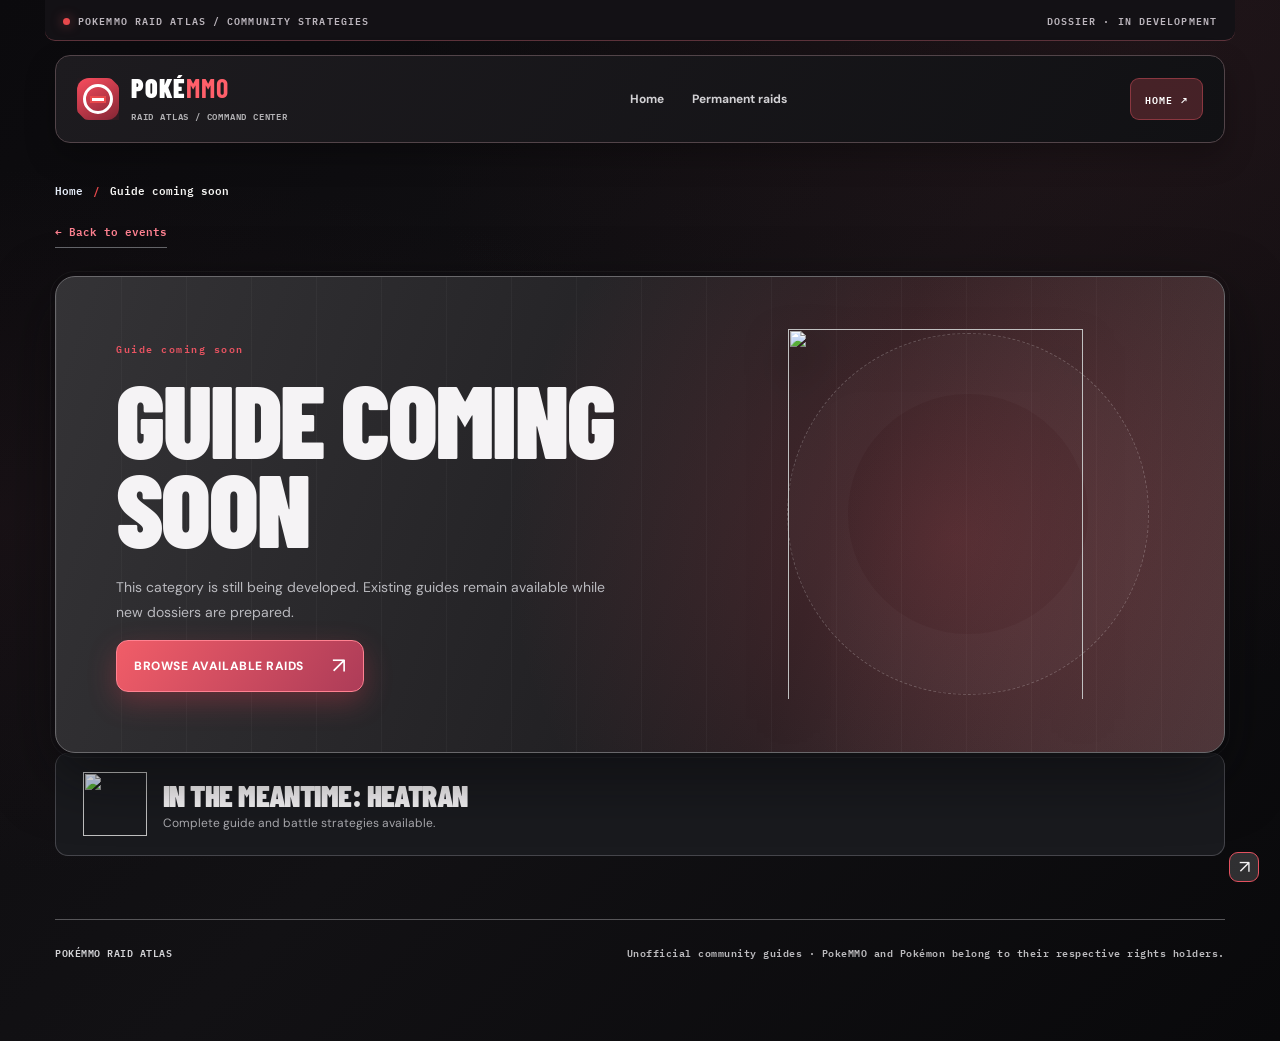
==== coming-soon.html @ 59469bfd "release(en): refresh CSS/JS browser caches after complete English parity pass" ====
<!doctype html><html lang="en"><head><meta charset="utf-8"><meta name="viewport" content="width=device-width,initial-scale=1"><meta name="theme-color" content="#0d0e10"><meta name="description" content="Upcoming PokeMMO raid or event guide currently in development."><title>Coming soon — PokeMMO Raid Atlas</title><link rel="stylesheet" href="assets/raid-hub.css?v=20261025-enfinal5"><link rel="stylesheet" href="assets/raid-pro.css?v=20261025-enfinal5"><link rel="stylesheet" href="assets/raid-atlas.css?v=20261025-enfinal5"><link rel="stylesheet" href="assets/raid-site-polish.css?v=20261025-enfinal5"><link rel="stylesheet" href="assets/raid-redesign-v5.css?v=20261025-enfinal5"><link rel="stylesheet" href="assets/raid-redesign-v6-fr-parity-1.css?v=20261025-enfinal5"><link rel="stylesheet" href="assets/raid-redesign-v6-fr-parity-2.css?v=20261025-enfinal5"><link rel="stylesheet" href="assets/raid-redesign-v6-fr-parity-3.css?v=20261025-enfinal5"><link rel="stylesheet" href="assets/raid-redesign-v6-fr-parity-4.css?v=20261025-enfinal5"><link rel="stylesheet" href="assets/raid-redesign-v6-fr-parity-5.css?v=20261025-enfinal5"><link rel="stylesheet" href="assets/raid-redesign-v6-fr-parity-6.css?v=20261025-enfinal5"><link rel="stylesheet" href="assets/raid-redesign-v6-fr-parity-7.css?v=20261025-enfinal5"></head><body><div class="site-wrap" id="top"><div class="mini-bar"><span><i class="rec"></i>POKEMMO RAID ATLAS / COMMUNITY STRATEGIES</span><span>DOSSIER · IN DEVELOPMENT</span></div><header class="topbar navbar"><a class="brand identity" href="index.html" aria-label="Home PokeMMO Raid Atlas"><span class="mark" aria-hidden="true"></span><span class="identity-text">POKÉ<b>MMO</b><small>RAID ATLAS / COMMAND CENTER</small></span></a><nav class="toplinks navlinks" aria-label="Navigation principale"><a href="index.html">Home</a><a href="permanent.html">Permanent raids</a></nav><a class="atlas-secondary" href="index.html">HOME ↗</a></header>
<main><nav class="atlas-breadcrumb" aria-label="Fil d’Ariane"><a href="index.html">Home</a><span class="sep">/</span><span id="breadcrumb-event" aria-current="page">Coming soon</span></nav><a class="atlas-back" id="back-link" href="index.html">← Back to events</a>
<section class="atlas-soon" aria-labelledby="event-title"><div class="atlas-soon-copy"><span class="atlas-kicker" id="event-subtitle">Guide coming soon</span><h1 id="event-title">This guide is coming soon.</h1><p>This category is still being developed. Existing guides remain available while new dossiers are prepared.</p><a class="primary-button" href="permanent.html">BROWSE AVAILABLE RAIDS <span class="arr" aria-hidden="true">↗</span></a></div><div class="atlas-soon-art"><img id="event-artwork" src="https://raw.githubusercontent.com/PokeAPI/sprites/master/sprites/pokemon/other/official-artwork/485.png" alt="" width="475" height="475"></div></section>
<a class="atlas-soon-foot" href="permanent.html" aria-label="Accéder aux raids permanents et au guide Heatran"><div><img src="https://raw.githubusercontent.com/PokeAPI/sprites/master/sprites/pokemon/other/official-artwork/485.png" width="80" height="80" alt=""><span><h2>In the meantime: Heatran</h2><p>Complete guide and battle strategies available.</p></span></div><span class="event-foot" aria-hidden="true">↗</span></a></main>
<script>const names={halloween:'Halloween Event',christmas:'Christmas Event',lunar:'Lunar New Year Event'};const raids={cresselia:'Cresselia',meloetta:'Meloetta',cobaltium:'Cobaltium',terrakium:'Terrakium',viridium:'Viridium'};const type=new URLSearchParams(location.search).get('event')||'';const permanent=type.startsWith('raid-');const title=permanent?(raids[type.slice(5)]||'Raid permanent '+type.slice(5)):(names[type]||'Guide coming soon');document.getElementById('event-title').textContent=title;document.getElementById('breadcrumb-event').textContent=title;document.getElementById('event-subtitle').textContent='Guide coming soon';if(permanent){let a=document.getElementById('back-link');a.href='permanent.html';a.textContent='← Back to permanent raids'}
const artIds={halloween:94,christmas:225,lunar:130,'raid-cresselia':488,'raid-meloetta':648,'raid-cobaltium':638,'raid-terrakium':639,'raid-viridium':640};const artwork=document.getElementById('event-artwork');artwork.src='https://raw.githubusercontent.com/PokeAPI/sprites/master/sprites/pokemon/other/official-artwork/'+(artIds[type]||485)+'.png';</script><footer class="atlas-footer"><b>POKÉMMO RAID ATLAS</b><span>Unofficial community guides · PokeMMO and Pokémon belong to their respective rights holders.</span></footer></div></body></html>
---- assets/raid-hub.css ----
:root{color-scheme:dark;font-family:Inter,ui-sans-serif,system-ui,-apple-system,"Segoe UI",sans-serif;--base:#06101e;--surface:#091827;--line:#395476;--text:#f6f8ff;--muted:#adbed1;--hot:#ff804f;background:#06101e;color:var(--text)}
*{box-sizing:border-box}html{scroll-behavior:smooth}body{margin:0;min-height:100vh;background:radial-gradient(ellipse 70% 45% at 48% -13%,#12405c66,transparent),#06101e}
a{text-decoration:none;color:inherit}button{font:inherit}
.site-wrap{max-width:1260px;margin:0 auto;padding:0 26px 90px}
.topbar{display:flex;align-items:center;justify-content:space-between;gap:16px;margin:0 0 23px;padding:20px 0 15px;border-bottom:1px solid #ffffff18}
.brand{display:flex;align-items:center;gap:10px;font-weight:900;letter-spacing:.04em;color:#f3f5fd;font-size:17px;white-space:nowrap}.brand b{color:#ffc15e}.brand small{display:block;letter-spacing:.24em;font-size:9px;color:#b6cde3}
.pokeball{width:33px;height:33px;flex:none;display:inline-grid;place-items:center;border:3px solid #05111f;border-radius:50%;background:linear-gradient(#f64643 0 45%,#111827 46% 56%,#f6f8fa 57%);box-shadow:0 0 0 1px #ffffff9a,0 4px 12px #0009}.pokeball:before{content:"";width:9px;height:9px;border-radius:50%;background:#f7faff;border:3px solid #172235}
.toplinks{display:flex;align-items:center;gap:15px;color:#9eafc6;font-size:13px}.toplinks a:hover,.breadcrumb a:hover{color:#fff}
.breadcrumb{display:flex;align-items:center;gap:11px;margin-bottom:21px;color:#adbed2;font-size:12px}.breadcrumb a{color:#d9e6f9}.breadcrumb .chev{color:#7592b0}
.scene-banner{height:155px;position:relative;overflow:hidden;border:1px solid #305475;border-radius:20px;margin-bottom:21px;background:linear-gradient(90deg,#08202b,#14233c)}
.scene-banner>img{width:100%;height:100%;object-fit:cover;object-position:center 48%;image-rendering:auto;display:block}
.scene-banner:after{content:"";position:absolute;inset:0;box-shadow:inset 0 -25px 35px #06101eb8;pointer-events:none}
.hero-kicker{display:inline-block;color:#63d1ee;text-transform:uppercase;letter-spacing:.2em;font-size:11px;font-weight:850}
h1{font-size:clamp(2.4rem,5vw,4.5rem);line-height:1.04;letter-spacing:-.06em;margin:10px 0 14px}
h2,h3{letter-spacing:-.03em}.intro{font-size:1.02rem;color:#c0cde0;max-width:710px;line-height:1.65;margin:0 0 27px}
.centered{text-align:center}.centered .intro{margin-left:auto;margin-right:auto}
.page-title{margin-bottom:31px}.page-title h1{margin:8px 0 10px}
.event-grid{display:grid;grid-template-columns:repeat(4,minmax(0,1fr));gap:16px}
.raid-grid{display:grid;grid-template-columns:repeat(3,minmax(0,1fr));gap:16px}
.illustrated-card{display:flex;flex-direction:column;min-width:0;border:1px solid #4b698a;border-radius:15px;overflow:hidden;background:linear-gradient(#0a1d31,#081320);box-shadow:0 9px 28px #0006;position:relative;transition:transform .23s,border-color .23s,box-shadow .23s}
.illustrated-card:focus-visible{outline:3px solid #ffe3a4;outline-offset:5px}
.illustrated-card:hover{transform:translateY(-5px);border-color:#85bce6;box-shadow:0 16px 42px #000b}
.illustrated-card.featured{border-color:#ff783c;box-shadow:0 0 0 1px #ff774b88,0 0 16px #f35c38b0,0 14px 34px #000a}
.illustrated-card.featured:hover{box-shadow:0 0 0 2px #ff9258,0 0 30px #ff673ab0,0 16px 38px #000a}
.illustrated-card.featured:after{content:"";position:absolute;inset:0;border:1px solid #ffab78;border-radius:14px;pointer-events:none}
.art-slice{position:relative;display:block;width:100%;height:auto;aspect-ratio:4/3;overflow:hidden;background:#12192b}
.art-slice.art-raid{aspect-ratio:2/1}.art-slice img{position:absolute;top:0;left:0;width:400%;height:auto;max-width:none;transform:translate(var(--shift-x,0%),var(--shift-y,0%));display:block}
.art-slice:after{content:"";position:absolute;inset:0;box-shadow:inset 0 -16px 22px #06111f66;pointer-events:none}
.card-body{flex:1;min-height:157px;display:flex;flex-direction:column;padding:17px 17px 16px}
.card-body h2{font-size:clamp(1.06rem,1.7vw,1.42rem);line-height:1.2;margin:0 0 8px;color:#fff}
.card-body p{color:#afbed1;line-height:1.45;font-size:13px;margin:0 0 17px}
.card-foot{display:flex;align-items:center;justify-content:space-between;gap:9px;margin-top:auto}
.card-status{font-size:11px;font-weight:750;color:#c4d8ee;border:1px solid #60758c80;background:#233449;border-radius:8px;padding:7px 12px}
.card-status.live{background:#9b2924;border-color:#f76d54;color:#fff}
.round-arrow{border:1px solid #476988;background:#0e2335;border-radius:50%;height:35px;width:35px;display:grid;place-items:center;font-size:23px;line-height:1;color:#f6fbff}
.featured .round-arrow{background:#fff;color:#162436;border-color:#fff}
.raid-grid .card-body{min-height:122px;padding:14px 15px}.raid-grid .card-body h2{font-size:1.16rem}.raid-grid .card-body p{margin-bottom:11px}
.raid-grid .card-status{font-size:10px;padding:5px 10px}
.raid-grid .round-arrow{width:30px;height:30px;font-size:19px}
.back-link{display:inline-flex;align-items:center;gap:9px;border:1px solid #5a7391;background:#11263a;color:#dbe9fd;padding:10px 15px;border-radius:25px;font-size:13px;font-weight:750;margin-bottom:23px;transition:background .2s}.back-link:hover{background:#263e58}
.title-scene{background:radial-gradient(ellipse at 100% 20%,#25577a,transparent 46%),linear-gradient(110deg,#0b2639,#091c2a);border:1px solid #4b7698;border-radius:18px;position:relative;overflow:hidden;padding:34px;margin:10px 0 27px}
.title-scene:before{content:"";position:absolute;inset:-10px 0 0 auto;width:57%;background:url("[data-uri]") 0% 60%/400% auto no-repeat;opacity:.20}
.title-scene>*{position:relative;z-index:1}
.soon-card{max-width:700px;margin:40px auto 0;padding:30px;background:linear-gradient(135deg,#10253b,#0c1726);border:1px solid #4d7291;border-radius:21px;display:flex;align-items:center;gap:22px}
.soon-card img{width:120px;height:120px;object-fit:contain;image-rendering:pixelated;filter:drop-shadow(0 8px 16px #0007)}
.soon-card h2{margin:0 0 7px}.soon-card p{margin:0;color:#a6bad3;line-height:1.5}
.site-footer{border-top:1px solid #33495f;margin-top:48px;padding-top:19px;color:#889fb7;font-size:12px;text-align:center}
@media(max-width:1030px){.event-grid{grid-template-columns:repeat(2,minmax(0,1fr))}.event-grid .art-slice{aspect-ratio:5/3}.raid-grid{grid-template-columns:repeat(2,minmax(0,1fr))}}
@media(max-width:620px){.site-wrap{padding:0 14px 60px}.topbar{padding:14px 0}.toplinks{font-size:11px}.brand{font-size:13px}.brand small{font-size:8px}.pokeball{width:27px;height:27px}.scene-banner{height:auto;aspect-ratio:7/2;border-radius:13px}.scene-banner img{object-fit:cover}.event-grid,.raid-grid{grid-template-columns:repeat(2,minmax(0,1fr));gap:9px}.event-grid .art-slice{aspect-ratio:4/3}.card-body{padding:11px;min-height:152px}.card-body h2{font-size:14px}.card-body p{font-size:11px;line-height:1.38}.card-status{font-size:9px;padding:5px 6px}.round-arrow{width:27px;height:27px;font-size:18px}.raid-grid .card-body{padding:10px;min-height:105px}.raid-grid .card-body h2{font-size:14px}.raid-grid .card-body p{font-size:10px}.title-scene{padding:23px}.intro{font-size:.89rem}.soon-card{padding:18px;gap:8px}.soon-card img{width:80px;height:80px}}
@media(max-width:390px){.event-grid,.raid-grid{grid-template-columns:1fr}.card-body{min-height:112px}.raid-grid .art-slice,.event-grid .art-slice{aspect-ratio:2/1}}
@media(prefers-reduced-motion:reduce){.illustrated-card,.back-link{transition:none}}
---- assets/raid-pro.css ----
/* Raid Guide FR — interface nette, cohérente et responsive. */
:root{--pro-line:#283e55;--pro-ink:#f4f7fc;--pro-muted:#a6b8cc;--pro-bg:#070f1c}
body{background:radial-gradient(ellipse 68% 380px at 50% -150px,#20426160,transparent),#070f1c;color:var(--pro-ink)}
.site-wrap{max-width:1190px;padding:0 26px 80px}
.topbar{margin-bottom:26px;padding:21px 0 18px;border-bottom:1px solid #284159}
.brand{letter-spacing:.025em;font-size:18px}.brand small{font-size:10px;letter-spacing:.22em}
.toplinks{gap:22px}.toplinks a{font-weight:650;color:#b8cce0}.toplinks a:hover{color:white}
.scene-banner{height:145px;border-radius:12px;border-color:#2f475c;box-shadow:none;background:#122b40}
.scene-banner>img{object-fit:cover;object-position:center 48%;opacity:.80}
.scene-banner:after{background:linear-gradient(0deg,#07111bdd,transparent 55%),linear-gradient(90deg,#07142188,transparent 60%)}
.hero-kicker{font-size:11px;color:#79c8e3;letter-spacing:.17em}
h1{font-size:clamp(2.2rem,5vw,3.8rem);letter-spacing:-.048em;line-height:1.08}
h2{letter-spacing:-.018em}
.intro{color:#b4c3d4;line-height:1.58;font-size:1.02rem}
.page-title{margin-bottom:30px}
.breadcrumb{color:#adc1d4;font-size:13px;margin-bottom:20px}
.back-link{border-radius:8px;background:#112238;border:1px solid #354f6c;box-shadow:none;font-weight:650}
.event-grid,.raid-grid{gap:17px}
.illustrated-card{background:#0b1828;border:1px solid #30475f;border-radius:13px;box-shadow:0 5px 20px #02050a4c;transition:transform .18s ease,border-color .18s ease,box-shadow .18s ease}
.illustrated-card:hover{transform:translateY(-3px);border-color:#6d95b8;box-shadow:0 12px 27px #02050a99}
.illustrated-card.featured,.illustrated-card.featured:hover{border:1px solid #e78955;box-shadow:0 0 0 1px #e7895530,0 10px 30px #0009}
.illustrated-card.featured:after{border:0;border-radius:0;inset:auto 0 0;height:3px;background:#ef8856}
.art-slice.art-pro,.event-grid .art-slice.art-pro,.raid-grid .art-slice.art-pro{position:relative;aspect-ratio:1.25;min-height:0;width:100%;isolation:isolate;overflow:hidden;background:radial-gradient(circle at 62% 45%,var(--glow,#7a5263),transparent 57%),linear-gradient(155deg,var(--shade-a,#222d49),var(--shade-b,#0b1528))}
.raid-grid .art-slice.art-pro{aspect-ratio:1.64}
.art-slice.art-pro:before{content:"";position:absolute;inset:0;z-index:-1;background:radial-gradient(circle at 82% 13%,#ffffff12 0 1px,transparent 2px) 0 0 / 26px 26px,linear-gradient(165deg,transparent 40%,#06111f55 100%);pointer-events:none}
.art-slice.art-pro:after{content:"";position:absolute;inset:0;box-shadow:none;background:linear-gradient(0deg,#0b1723b5,transparent 33%);pointer-events:none;z-index:1}
.art-slice .scene-motif{position:absolute;inset:auto -10% -50% -10%;height:70%;border:1px solid #ffffff0c;border-radius:50% 50% 0 0;background:linear-gradient(0deg,#080f1db3,#ffffff0a);transform:rotate(-6deg)}
.art-slice img.art-pokemon{position:absolute;z-index:1;display:block;left:15%;top:0;width:70%;height:96%;max-width:100%;object-fit:contain;image-rendering:auto;transform:none;filter:drop-shadow(0 12px 13px #000b);transition:transform .25s ease}
.illustrated-card:hover .art-slice img.art-pokemon{transform:translateY(-4px) scale(1.025)}
.theme-lava{--shade-a:#402333;--shade-b:#1f2436;--glow:#b75737aa}
.theme-ghost{--shade-a:#28234c;--shade-b:#121933;--glow:#7542c4a0}
.theme-frost{--shade-a:#15354d;--shade-b:#0b2540;--glow:#67afdb82}
.theme-lunar{--shade-a:#52273e;--shade-b:#2d1b34;--glow:#c65e478a}
.theme-dream{--shade-a:#27344e;--shade-b:#171e39;--glow:#b7a1e082}
.theme-melody{--shade-a:#34254a;--shade-b:#1c2340;--glow:#d685b583}
.theme-steel{--shade-a:#233f50;--shade-b:#152433;--glow:#729ebf8f}
.theme-stone{--shade-a:#4a3337;--shade-b:#262337;--glow:#ba826e8f}
.theme-forest{--shade-a:#1b493c;--shade-b:#152d30;--glow:#5ba76b85}
.card-body{min-height:148px;padding:16px 16px 17px;gap:0}
.card-body h2{font-size:clamp(1.06rem,1.7vw,1.29rem);letter-spacing:-.02em;margin:0 0 8px;font-weight:780;line-height:1.24}
.card-body p{font-size:12px;color:#a9bbcf;line-height:1.55}
.card-status{background:#182a3f;border:1px solid #354e6c;color:#bfd1e5;border-radius:7px;font-weight:720;font-size:11px;padding:7px 11px}
.card-status.live{background:#753827;border-color:#cf7048;color:#fff}
.round-arrow{background:#132339;border-color:#3a536b;width:31px;height:31px;font-size:19px}
.featured .round-arrow{background:#e8f1ff;border-color:#e8f1ff}
.raid-grid .card-body{min-height:110px;padding:14px}
.raid-grid .card-body h2{font-size:1.15rem}
.raid-grid .card-body p{font-size:12px}
.soon-card,.title-scene{border-radius:13px;box-shadow:none;border-color:#375570}
.site-footer{border-color:#2a4058;color:#859db5}
@media(max-width:1030px){.event-grid{grid-template-columns:repeat(2,minmax(0,1fr))}.raid-grid{grid-template-columns:repeat(2,minmax(0,1fr))}.event-grid .art-slice.art-pro{aspect-ratio:1.5}}
@media(max-width:620px){.site-wrap{padding:0 15px 64px}.scene-banner{height:118px}.topbar{gap:8px}.brand{font-size:13px}.toplinks{gap:9px;font-size:11px}h1{font-size:2.3rem}.event-grid,.raid-grid{grid-template-columns:repeat(2,minmax(0,1fr));gap:10px}.event-grid .art-slice.art-pro,.raid-grid .art-slice.art-pro{aspect-ratio:1.16}.card-body{min-height:150px;padding:12px}.card-body h2{font-size:14px}.card-body p,.raid-grid .card-body p{font-size:11px}.raid-grid .card-body{min-height:139px;padding:12px}.card-status{font-size:10px;padding:5px 7px}.art-slice img.art-pokemon{width:84%;left:8%}}
@media(max-width:390px){.event-grid,.raid-grid{grid-template-columns:1fr}.event-grid .art-slice.art-pro,.raid-grid .art-slice.art-pro{aspect-ratio:1.7}.card-body,.raid-grid .card-body{min-height:105px}}
@media(prefers-reduced-motion:reduce){.illustrated-card,.art-slice img.art-pokemon{transition:none!important}}
---- assets/raid-atlas.css ----
/* Identité RAID ATLAS approuvée pour les pages de navigation françaises. */

@import url('https://fonts.googleapis.com/css2?family=Barlow+Condensed:wght@500;600;700;800;900&family=DM+Sans:wght@400;500;600;700&family=IBM+Plex+Mono:wght@400;500;600&display=swap');
:root{color-scheme:dark;--bg:#0d0e10;--frame:#151619;--surface:#1b1c20;--surface2:#222327;--line:#36383e;--text:#f5f4f1;--muted:#a4a5ab;--dim:#74767f;--red:#e8494c;--red2:#fd6665;--bone:#edeae5;--heading:"Barlow Condensed",Impact,"Arial Narrow",sans-serif;--sans:"DM Sans",system-ui,sans-serif;--mono:"IBM Plex Mono",ui-monospace,monospace;font-family:var(--sans);background:var(--bg);color:var(--text)}
*{box-sizing:border-box}html{scroll-behavior:smooth}body{min-height:100vh;margin:0;background:var(--bg)}body:before{content:"";position:fixed;inset:0;pointer-events:none;opacity:.075;background:repeating-linear-gradient(0deg,transparent 0 3px,#fff 3.5px 4px);z-index:50;mix-blend-mode:soft-light}
a{color:inherit;text-decoration:none}button{font:inherit}button,a{outline-offset:4px}button:focus-visible,a:focus-visible{outline:2px solid #fff}img{display:block;max-width:100%}p,h1,h2,h3{margin-top:0}
.shell{max-width:1460px;margin:auto;padding:0 clamp(17px,4.3vw,68px) 80px}
.mini-bar{font:600 10px var(--mono);letter-spacing:.16em;color:#a9a9ad;border-bottom:1px solid var(--line);padding:11px 0;display:flex;gap:12px;align-items:center;justify-content:space-between}
.mini-bar .rec{display:inline-block;width:7px;height:7px;border-radius:50%;background:var(--red);box-shadow:0 0 13px #e8494c66;margin-right:8px}
.navbar{height:84px;display:flex;justify-content:space-between;align-items:center;gap:30px}
.identity{display:flex;gap:12px;align-items:center}
.mark{display:grid;place-items:center;width:42px;height:42px;background:var(--red);clip-path:polygon(0 0,80% 0,100% 20%,100% 100%,20% 100%,0 80%);position:relative}
.mark:before{content:"";width:24px;height:24px;border-radius:50%;border:3px solid #fff;position:absolute}
.mark:after{content:"";width:12px;height:3px;background:#fff;position:absolute;box-shadow:0 0 0 2px var(--red)}
.identity-text{font:900 23px/0.9 var(--heading);letter-spacing:.035em}.identity-text b{color:var(--red)}
.identity-text small{display:block;font:600 9px var(--mono);letter-spacing:.19em;color:var(--muted);margin-top:7px}
.navlinks{display:flex;gap:34px;align-items:center;font:600 12px var(--sans);color:#aeb0b8}.navlinks a:hover{color:white}.navlinks a:first-child{color:white}
.nav-pill{border:1px solid #4b4d53;padding:11px 15px;font:600 11px var(--mono);letter-spacing:.03em;transition:border-color .2s,background .2s}.nav-pill:hover{border-color:#d7d6d3;background:#25262a}
.issue{display:flex;justify-content:space-between;gap:12px;align-items:center;font:600 10px var(--mono);letter-spacing:.13em;color:#9c9da4;border-top:1px solid var(--line);padding:12px 0 13px}
.issue strong{color:#fff}.issue .red-square{width:6px;height:6px;background:var(--red);display:inline-block;margin:0 8px 1px 0}
.hero{position:relative;isolation:isolate;overflow:hidden;min-height:560px;background:#18191d;border:1px solid #3d3e43;display:grid;grid-template-columns:1fr .9fr;align-items:stretch}
.hero:before{content:"";position:absolute;inset:0;z-index:-2;background:linear-gradient(116deg,#1b1b1e 2%,#151519 53%,#411d22 100%)}
.hero:after{content:"";position:absolute;inset:0;z-index:-1;background:repeating-linear-gradient(90deg,transparent 0 71px,#ffffff09 71px 72px),linear-gradient(180deg,transparent 72%,#0d0e1099);pointer-events:none}
.hero-left{padding:clamp(30px,5.2vw,76px);display:flex;flex-direction:column;align-items:flex-start;justify-content:center;position:relative;z-index:4}
.overline{font:600 11px var(--mono);letter-spacing:.18em;color:#d1bab7;display:flex;align-items:center;gap:12px;margin-bottom:24px}
.overline:before{content:"";display:block;width:35px;height:2px;background:var(--red)}
.hero h1{font:900 clamp(76px,10vw,154px)/.77 var(--heading);letter-spacing:-.033em;color:#f5f4f1;margin:0 0 29px;text-transform:uppercase;white-space:nowrap}
.hero h1 em{font-style:normal;color:transparent;-webkit-text-stroke:1px #d6d4d0;display:block;letter-spacing:-.05em}
.hero h1 span{display:block;position:relative}.hero h1 span:after{content:"";display:inline-block;width:10px;height:10px;background:var(--red);margin-left:14px}
.hero p{max-width:390px;font-size:14px;line-height:1.85;color:#bfc0c4;margin-bottom:32px}
.primary-button{background:var(--red);border:1px solid var(--red);min-height:50px;display:inline-flex;align-items:center;gap:28px;justify-content:space-between;padding:14px 17px;color:#fff;font:800 12px var(--sans);letter-spacing:.045em;transition:background .15s,transform .2s}.primary-button:hover{background:#f56061;transform:translateY(-2px)}.primary-button .arr{font:22px/1 var(--sans)}
.hero-right{position:relative;z-index:2;display:grid;place-items:center;overflow:hidden;min-height:410px}
.hero-right:before{content:"";position:absolute;width:520px;height:520px;max-width:96%;border:1px solid #ffffff1e;border-radius:50%;background:radial-gradient(circle,#a642413d 0,transparent 61%);box-shadow:inset 0 0 0 56px #ffffff04,inset 0 0 0 100px #0000}
.hero-right:after{content:"";width:390px;height:390px;max-width:74%;aspect-ratio:1;position:absolute;border:1px dashed #ffffff3a;border-radius:50%;animation:spin 65s linear infinite}
.hero-pokemon{position:relative;z-index:2;width:min(91%,590px);max-height:520px;object-fit:contain;filter:drop-shadow(0 35px 20px #000b);animation:float 6s ease-in-out infinite}
.hero-outline{position:absolute;z-index:0;font:900 240px var(--heading);right:-10%;bottom:-88px;color:#ffffff09;letter-spacing:-.06em;transform:rotate(-90deg);pointer-events:none}
.hero-corner{position:absolute;right:28px;top:25px;z-index:4;display:flex;gap:8px;align-items:center;font:500 10px var(--mono);color:#e7c3be;letter-spacing:.09em}
.hero-corner i{display:inline-block;width:23px;height:1px;background:var(--red)}
.hero-bottom{grid-column:1/-1;background:#101114ec;border-top:1px solid #44444a;display:grid;grid-template-columns:repeat(3,1fr);position:relative;z-index:5}
.hero-bottom>div{padding:17px 26px;display:flex;gap:11px;align-items:center;border-right:1px solid #37383d}
.hero-bottom>div:last-child{border-right:0}.hero-bottom strong{font:900 30px var(--heading);color:#fff}.hero-bottom span{font:600 9px var(--mono);letter-spacing:.12em;color:#999ba3;text-transform:uppercase}
.section{margin-top:75px}.section-head{display:flex;align-items:flex-end;justify-content:space-between;gap:20px;margin-bottom:23px}
.section-title{display:flex;gap:17px;align-items:flex-start}
.section-no{font:600 13px var(--mono);color:var(--red);padding-top:7px}
.section h2{font:900 clamp(37px,4.4vw,61px)/.94 var(--heading);letter-spacing:.01em;text-transform:uppercase;margin:0}
.section-head p{color:#9b9da3;font-size:12px;max-width:315px;line-height:1.7;margin:0}
.link-arrow{font:650 11px var(--mono);color:#d6d7dc;border-bottom:1px solid #64666c;padding-bottom:9px;white-space:nowrap}.link-arrow:hover{color:var(--red);border-color:var(--red)}
.event-grid{display:grid;grid-template-columns:1.2fr .8fr;grid-template-rows:repeat(3,minmax(140px,1fr));gap:13px}
.event-card{position:relative;overflow:hidden;display:flex;align-items:flex-end;isolation:isolate;border:1px solid #3b3c42;background:var(--surface);min-height:143px;transition:transform .2s,border-color .2s}.event-card:hover{transform:translateY(-3px);border-color:#a4a4a8}
.event-card:before{content:"";position:absolute;inset:0;z-index:-2;background:radial-gradient(circle at 77% 49%,var(--aura,#4d4141) 0,transparent 58%),linear-gradient(112deg,#242429,#16171a)}
.event-card:after{content:"";position:absolute;inset:0;z-index:-1;background:linear-gradient(90deg,#111215d1 0%,#11121590 54%,transparent 100%)}
.event-card.main{grid-row:1/4;min-height:455px;--aura:#85332e70;border-color:#9d5556;background:#262022}
.event-card.main:after{background:linear-gradient(0deg,#111115dc 0%,#11111588 43%,transparent 79%)}
.event-art{position:absolute;right:5%;top:-13%;height:137%;width:58%;object-fit:contain;object-position:center;filter:drop-shadow(0 18px 18px #0009);opacity:.9;z-index:-1;transition:transform .26s ease}
.event-card:hover .event-art{transform:translateY(-5px) scale(1.04)}
.event-card.main .event-art{top:3%;height:82%;right:0;width:94%;opacity:.93}
.event-info{position:relative;z-index:2;display:flex;flex-direction:column;align-items:flex-start;gap:8px;padding:22px 25px;width:100%}
.event-card.main .event-info{padding:39px}
.card-micro{font:600 10px var(--mono);letter-spacing:.15em;color:#cbcccf}
.event-card.main .card-micro{color:#ff9c93}.event-info h3{font:900 30px/.95 var(--heading);margin:0;text-transform:uppercase;letter-spacing:.01em}
.event-card.main h3{font-size:clamp(53px,6.4vw,93px);max-width:400px;line-height:.85;margin-top:6px}
.event-info p{font-size:12px;line-height:1.55;color:#c2c1c5;margin:0;max-width:290px}
.event-state{display:flex;align-items:center;gap:8px;font:700 10px var(--mono);text-transform:uppercase;letter-spacing:.06em;color:#e4e3e2;margin-top:8px}
.event-state:before{content:"";width:7px;height:7px;background:#75777d}.event-state.live:before{background:var(--red)}
.event-foot{position:absolute;right:21px;bottom:18px;width:30px;height:30px;border:1px solid #ffffff88;display:grid;place-items:center;font:18px var(--sans);z-index:4}
.event-card.main .event-foot{right:30px;bottom:29px;width:47px;height:47px;background:var(--red);border-color:var(--red);font-size:24px}
.event-card.haunted{--aura:#55416c8c}.event-card.winter{--aura:#3b677a8c}.event-card.lunar{--aura:#8b3b4180}
.raid-list{display:grid;grid-template-columns:repeat(3,minmax(0,1fr));gap:13px}
.raid-tile{position:relative;min-height:228px;background:#1a1b1f;border:1px solid #34363c;overflow:hidden;isolation:isolate;padding:20px;display:flex;flex-direction:column;align-items:flex-start;justify-content:space-between;transition:transform .18s,border-color .18s}
.raid-tile:after{content:"";position:absolute;inset:0;z-index:-2;background:radial-gradient(circle at 83% 64%,var(--halo,#4c4b4d75),transparent 63%)}
.raid-tile:hover{border-color:#9c9da1;transform:translateY(-3px)}
.raid-tile.selected{border-color:#a74b4e;background:#231b1f;--halo:#a842427d}.raid-tile .num{font:500 11px var(--mono);letter-spacing:.07em;color:#999aa3}
.raid-tile h3{font:900 clamp(31px,3.6vw,49px) var(--heading);text-transform:uppercase;letter-spacing:.018em;margin:0 0 7px;position:relative;z-index:3}
.raid-tile p{font:500 11px var(--sans);color:#b2b4ba;position:relative;z-index:3;margin:0}
.raid-art{position:absolute;top:0;right:-6%;height:100%;width:67%;object-fit:contain;opacity:.77;filter:drop-shadow(0 12px 12px #0009)}
.raid-tile.selected .raid-art{opacity:1}
.raid-tile .available{font:600 9px var(--mono);padding:7px 10px;color:#eee;border:1px solid #5e6068;position:relative;z-index:3}
.raid-tile.selected .available{background:var(--red);border-color:var(--red);color:#fff}
.tactical{margin-top:76px;border:1px solid #414349;background:#16171a;display:grid;grid-template-columns:280px minmax(0,1fr);overflow:hidden;min-height:430px}
.tactical-aside{background:linear-gradient(180deg,#2e1c20,#1b191c 53%,#16171a);border-right:1px solid #42444b;padding:33px 25px;display:flex;flex-direction:column;gap:15px;position:relative;overflow:hidden}
.tactical-aside:before{content:"485";position:absolute;bottom:-44px;left:3px;font:900 250px var(--heading);color:#ffffff0b;pointer-events:none}
.tactical-aside .code{font:600 11px var(--mono);color:#f1797c;letter-spacing:.16em}
.tactical-aside h2{font:900 58px/.91 var(--heading);text-transform:uppercase;margin:5px 0}
.tactical-aside p{font:500 12px/1.7 var(--sans);color:#bcb5b6;z-index:2}
.tactical-aside .asidetag{font:700 10px var(--mono);color:#f1cbcb;border-left:2px solid var(--red);padding-left:11px;z-index:2}
.tactical-main{padding:26px 27px}
.tactical-top{display:flex;align-items:center;justify-content:space-between;gap:18px;flex-wrap:wrap;border-bottom:1px solid #35363b;padding-bottom:17px;margin-bottom:20px}
.tactical-top b{font:600 11px var(--mono);letter-spacing:.14em}
.tactical-top b em{font-style:normal;color:var(--red)}
.phase-tags{display:flex;gap:4px}
.phase-tags span{border:1px solid #3d3d44;background:#212227;padding:8px 10px;font:700 10px var(--mono);color:#82848c}
.phase-tags span:first-child{background:var(--red);border-color:var(--red);color:#fff}
.battle-title{display:flex;align-items:baseline;gap:14px;margin-bottom:15px;flex-wrap:wrap}
.battle-title .phase{font:700 11px var(--mono);color:#ed696c}
.battle-title h3{font:900 32px var(--heading);letter-spacing:.02em;text-transform:uppercase;margin:0}
.play-grid{display:grid;grid-template-columns:repeat(4,minmax(0,1fr));gap:9px}
.play{position:relative;border:1px solid #44464e;background:#202126;padding:15px 12px;min-height:130px;display:flex;flex-direction:column;justify-content:space-between;gap:9px;cursor:pointer;text-align:left;color:#eee;transition:border-color .15s,background .15s}
.play .player-label{font:600 9px var(--mono);color:#a2a4ab;letter-spacing:.09em}
.play .poke{font:800 20px var(--heading);text-transform:uppercase}
.play .move{font:600 11px var(--sans);color:#e2e1e3}
.play[aria-pressed=true]{border-color:#ef7072;background:#382327;box-shadow:inset 0 3px 0 var(--red)}.play[aria-pressed=true] .player-label{color:#ff9fa1}
.play .action-num{position:absolute;right:12px;top:11px;color:#696b72;font:500 10px var(--mono)}
.battle-bottom{display:flex;align-items:center;justify-content:space-between;gap:14px;margin-top:20px;flex-wrap:wrap}
.battle-hint{font:500 12px/1.55 var(--sans);color:#afb0b5;max-width:470px}
.copy-action{font:700 11px var(--mono);letter-spacing:.03em;background:transparent;color:#fff;border:1px solid #6a6a71;padding:13px 16px;cursor:pointer;transition:background .15s,border-color .15s}
.copy-action:hover{background:#292a2f;border-color:#b1b1b5}.copy-action.copied{color:#fff;border-color:#358766;background:#1b5a40}
.tactical-link{display:inline-flex;align-items:center;gap:8px;color:#fff;font:700 11px var(--mono);margin-top:20px;border-bottom:1px solid #c5c5c5;padding-bottom:10px}
.bottom-call{display:flex;justify-content:space-between;gap:22px;align-items:center;border-top:1px solid #37383e;margin-top:62px;padding:30px 0 0}
.bottom-call h3{font:800 32px var(--heading);text-transform:uppercase;margin:0 0 4px}
.bottom-call p{color:#898b94;font-size:12px;margin:0}
.footer{margin-top:55px;border-top:1px solid #38393d;padding-top:20px;display:flex;justify-content:space-between;gap:12px;flex-wrap:wrap;font:600 10px var(--mono);letter-spacing:.07em;color:#878891}
@keyframes float{50%{transform:translateY(-10px)}}@keyframes spin{to{transform:rotate(360deg)}}
@media(max-width:1100px){.hero{grid-template-columns:1.1fr .9fr}.hero h1{font-size:clamp(68px,9vw,110px)}.hero-left{padding:39px}.hero-bottom>div{padding:13px 16px}.raid-list{grid-template-columns:repeat(2,1fr)}.tactical{grid-template-columns:220px 1fr}.tactical-aside{padding:26px 18px}.play-grid{grid-template-columns:repeat(2,minmax(0,1fr))}.play{min-height:120px}}
@media(max-width:760px){.navbar{height:73px}.navlinks{display:none}.nav-pill{font-size:10px;padding:10px}.hero{grid-template-columns:1fr;min-height:0}.hero-left{padding:34px 29px 0}.hero-left h1{font-size:clamp(70px,17vw,132px)}.hero-left p{max-width:500px;margin-bottom:20px}.hero-right{min-height:330px}.hero-pokemon{max-height:350px}.hero-bottom{grid-template-columns:repeat(3,1fr)}.hero-bottom>div{padding:13px 7px;justify-content:center;gap:5px}.hero-bottom strong{font-size:25px}.hero-bottom span{font-size:8px;letter-spacing:0}.section{margin-top:52px}.event-grid{grid-template-columns:1fr;grid-template-rows:auto}.event-card.main{grid-row:auto;min-height:360px}.event-card{min-height:145px}.event-card.main .event-art{right:0;width:90%}.section-head{align-items:flex-start;flex-direction:column}.event-info h3{font-size:27px}.event-card.main h3{font-size:64px}.tactical{grid-template-columns:1fr}.tactical-aside{min-height:190px}.tactical-aside h2{font-size:55px}.tactical-main{padding:20px}.bottom-call{align-items:flex-start;flex-direction:column}}
@media(max-width:480px){.shell{padding:0 13px 55px}.mini-bar{font-size:8px}.mini-bar span:last-child{display:none}.nav-pill{padding:8px 7px}.hero h1{font-size:clamp(64px,17vw,96px)}.hero-left{padding:28px 22px 0}.hero-right{min-height:250px}.hero-pokemon{max-height:280px}.hero-bottom>div{gap:4px}.hero-bottom span{font-size:7px}.section h2{font-size:40px}.raid-list{grid-template-columns:1fr}.raid-tile{min-height:190px}.play-grid{gap:6px}.play{padding:12px 9px;min-height:110px}.play .poke{font-size:19px}.battle-title h3{font-size:27px}.tactical-aside{min-height:170px}.event-card.main{min-height:340px}.event-card.main .event-info{padding:26px}}
@media(prefers-reduced-motion:reduce){*,*:before,*:after{animation:none!important;transition:none!important}}


/* RAID ATLAS · pages séparées : accueil > événement > raid > guide.
   Ces adaptations reprennent la direction du prototype sans modifier le parcours. */
.site-wrap{max-width:1460px;margin:0 auto;padding:0 clamp(17px,4.3vw,68px) 80px}
.topbar.navbar{height:84px;padding:0;margin:0;border:0;display:flex;align-items:center;justify-content:space-between;gap:24px}
.topbar .brand.identity{display:flex;align-items:center;gap:12px;font-weight:inherit;letter-spacing:normal;font-size:inherit;white-space:nowrap}
.topbar .identity-text{font:900 23px/.9 var(--heading);color:#f5f4f1;letter-spacing:.035em}
.topbar .identity-text b{color:var(--red)}
.topbar .identity-text small{display:block;color:#a4a5ab;font:600 9px var(--mono);letter-spacing:.19em;margin-top:7px}
.topbar .toplinks.navlinks{display:flex;align-items:center;gap:31px;color:#afb0b6;font-size:12px}
.topbar .toplinks a{color:#afb0b6;font:600 12px var(--sans)}
.topbar .toplinks a[aria-current=page],.topbar .toplinks a:hover{color:#fff}
.topbar .toplinks a[aria-current=page]:after{content:"";height:2px;background:var(--red);display:block;margin-top:8px}
.atlas-secondary{font:600 10px var(--mono);letter-spacing:.12em;border:1px solid #44454c;padding:11px 14px;color:#ddd}
.atlas-secondary:hover{border-color:#d1d1d1;background:#27282b}
.issue.atlas-issue{border-bottom:1px solid #36383e;margin-bottom:0}
.section .event-grid{grid-template-columns:1.2fr .8fr;grid-template-rows:repeat(3,minmax(145px,1fr));gap:13px}
.hero.atlas-hero{width:100%;border:1px solid #45464b;margin:0;box-shadow:none}
.hero .hero-left,.hero .hero-right{min-width:0}
.hero .hero-left{z-index:3}
.hero .hero-bottom{min-height:81px}
.hero.atlas-hero h1{white-space:normal}
.hero.atlas-hero .hero-bottom strong{font-variant-numeric:tabular-nums}
.atlas-kicker{font:600 10px var(--mono);letter-spacing:.15em;color:#f17b7f}
.atlas-breadcrumb{display:flex;align-items:center;gap:10px;color:#a0a2aa;font:500 11px var(--mono);padding:17px 0 21px;flex-wrap:wrap}
.atlas-breadcrumb a{color:#d9d9dc}.atlas-breadcrumb a:hover{color:#fff}
.atlas-breadcrumb .sep{color:var(--red)}
.atlas-breadcrumb [aria-current=page]{color:#f6f5f3}
.atlas-back{display:inline-flex;border-bottom:1px solid #65666b;color:#cfd0d3;padding:0 0 7px;font:600 11px var(--mono);margin:0 0 28px;transition:color .2s}
.atlas-back:hover{color:#fff;border-color:var(--red)}
.atlas-page-intro{display:flex;align-items:flex-end;justify-content:space-between;gap:32px;margin:10px 0 31px}
.atlas-page-intro .copy{max-width:700px}
.atlas-page-intro h1{font:900 clamp(60px,7vw,107px)/.83 var(--heading);text-transform:uppercase;letter-spacing:-.025em;margin:11px 0 18px}
.atlas-page-intro h1 em{font-style:normal;color:transparent;-webkit-text-stroke:1px #e9e6e2}
.atlas-page-intro p{max-width:520px;font:400 14px/1.8 var(--sans);color:#acadb4;margin:0}
.atlas-side-stat{display:flex;gap:16px;align-items:flex-end;padding:0 0 12px;border-bottom:1px solid #45464d;white-space:nowrap}
.atlas-side-stat strong{font:900 65px/.8 var(--heading)}
.atlas-side-stat span{font:600 10px/1.6 var(--mono);color:#a8a9b0;letter-spacing:.08em}
.atlas-list-hero{border:1px solid #45464c;background:#1d1c20;display:grid;grid-template-columns:1.07fr .93fr;position:relative;overflow:hidden;isolation:isolate;min-height:275px;margin-bottom:38px}
.atlas-list-hero:before{content:"";position:absolute;inset:0;z-index:-1;background:repeating-linear-gradient(90deg,#ffffff06 0 1px,transparent 1px 72px),linear-gradient(115deg,#231d20 0%,#1b1b1e 50%,#452226 100%)}
.atlas-list-copy{padding:clamp(24px,4vw,52px);display:flex;flex-direction:column;justify-content:center;gap:12px;position:relative;z-index:2}
.atlas-list-copy h1{font:900 clamp(60px,7.5vw,114px)/.85 var(--heading);letter-spacing:-.025em;margin:0;text-transform:uppercase}
.atlas-list-copy h1 em{font-style:normal;color:transparent;-webkit-text-stroke:1px #e7e3df}
.atlas-list-copy p{font-size:13px;color:#c3c0c3;line-height:1.7;max-width:450px;margin:0}
.atlas-list-art{position:relative;display:grid;place-items:center;min-height:220px;isolation:isolate}
.atlas-list-art:before{content:"";position:absolute;width:320px;height:320px;border:1px dashed #fff3;border-radius:50%;box-shadow:0 0 0 62px #ffffff07}
.atlas-list-art img{width:min(90%,360px);max-height:300px;object-fit:contain;filter:drop-shadow(0 19px 19px #0009);position:relative;z-index:2}
.atlas-list-art small{font:500 11px var(--mono);color:#bbbbbf;position:absolute;right:27px;top:22px}
.atlas-section-row{display:flex;align-items:baseline;justify-content:space-between;gap:18px;margin-bottom:20px;flex-wrap:wrap}
.atlas-section-row h2{font:900 clamp(38px,4.5vw,62px)/.9 var(--heading);text-transform:uppercase;margin:0}
.atlas-section-row small{color:#a2a2aa;font:600 10px var(--mono)}
.raid-list .raid-tile{min-height:245px}
.raid-list .raid-tile h3{line-height:.92}
.raid-list .raid-art{right:-7%;width:75%;height:105%;opacity:.83}
.raid-list .raid-tile.selected .raid-art{opacity:1}
.atlas-soon{min-height:395px;background:linear-gradient(115deg,#201b1e,#121316 68%,#28191d);border:1px solid #454349;display:grid;grid-template-columns:1fr .78fr;overflow:hidden;position:relative;isolation:isolate}
.atlas-soon:before{content:"";position:absolute;inset:0;background:linear-gradient(90deg,#fff0 65%,#ed555519),repeating-linear-gradient(90deg,#ffffff08 0 1px,transparent 1px 65px);pointer-events:none;z-index:-1}
.atlas-soon .atlas-soon-copy{padding:clamp(25px,5vw,60px);align-self:center;position:relative;z-index:2}
.atlas-soon h1{font:900 clamp(58px,8vw,112px)/.87 var(--heading);letter-spacing:-.02em;text-transform:uppercase;margin:16px 0 23px}
.atlas-soon p{max-width:510px;color:#b9b9be;font-size:14px;line-height:1.8}
.atlas-soon .atlas-soon-art{display:grid;place-items:center;position:relative}
.atlas-soon .atlas-soon-art:before{content:"";position:absolute;aspect-ratio:1;width:min(90%,360px);border:1px dashed #ffffff39;border-radius:50%;box-shadow:inset 0 0 0 60px #ffffff06}
.atlas-soon .atlas-soon-art img{position:relative;z-index:2;width:min(82%,360px);max-height:370px;object-fit:contain;filter:drop-shadow(0 20px 20px #0009)}
.atlas-soon-foot{border:1px solid #45454b;border-top:0;padding:19px 27px;display:flex;justify-content:space-between;gap:14px;align-items:center;background:#191a1e}
.atlas-soon-foot div{display:flex;align-items:center;gap:16px}
.atlas-soon-foot img{width:64px;height:64px;object-fit:contain}
.atlas-soon-foot h2{font:900 31px var(--heading);text-transform:uppercase;margin:0 0 2px}
.atlas-soon-foot p{font-size:12px;color:#a9a9ae;margin:0}
.atlas-footer{border-top:1px solid #38393f;color:#909096;margin:65px 0 0;padding:23px 0 0;font:600 10px var(--mono);letter-spacing:.05em;display:flex;justify-content:space-between;gap:12px;flex-wrap:wrap}
.atlas-footer b{color:#d3d3d6;font-weight:600}
.atlas-muted{color:#96979e}
@media(max-width:930px){
.topbar .toplinks.navlinks{gap:16px}
.atlas-list-hero{grid-template-columns:1fr .9fr}
.atlas-side-stat strong{font-size:52px}
}
@media(max-width:760px){
.topbar.navbar{height:72px}
.topbar .toplinks.navlinks{display:none}
.atlas-page-intro{align-items:flex-start}
.atlas-side-stat{display:none}
.atlas-list-hero{grid-template-columns:1fr;min-height:0}
.atlas-list-copy{padding:29px 27px 0}
.atlas-list-copy h1{font-size:76px}
.atlas-list-art{min-height:240px}
.atlas-list-art img{max-height:260px}
.atlas-soon{grid-template-columns:1fr}
.atlas-soon .atlas-soon-copy{padding:30px 27px 0}
.atlas-soon .atlas-soon-art{min-height:220px}
.atlas-soon .atlas-soon-art img{max-height:230px}
}
@media(max-width:480px){
.site-wrap{padding:0 13px 65px}
.atlas-page-intro h1{font-size:63px}
.atlas-list-copy h1{font-size:60px}
.atlas-list-art{min-height:185px}
.atlas-soon h1{font-size:62px}
.atlas-soon-foot{padding:13px}
.atlas-soon-foot img{height:54px;width:54px}
.atlas-soon-foot h2{font-size:25px}
.atlas-soon-foot p{font-size:11px}
.hero.atlas-hero .hero-left{padding:28px 22px 0}
}

/* La grille asymétrique du desktop doit redevenir verticale sur mobile. */
@media(max-width:760px){
 .section .event-grid{grid-template-columns:1fr;grid-template-rows:auto}
 .section .event-card.main{grid-row:auto}
}
@media(max-width:480px){
 .section .event-grid{grid-template-columns:1fr;gap:11px}
 .topbar .identity-text{font-size:20px}
 .topbar .identity-text small{font-size:8px}
 .topbar .mark{width:37px;height:37px}
}
---- assets/raid-site-polish.css ----
/* RAID ATLAS | polish global v3.
   Habillage des pages d'accueil, d'archives, de liste et des guides sans réécrire
   leurs données, liens, illustrations ou scripts. Chargé après les anciens thèmes. */
:root{
 --atlas-ink:#0d0e12;--atlas-panel:#1b1c22;--atlas-panel-hi:#272630;
 --atlas-edge:#41414b;--atlas-soft:#b8b5bf;--atlas-highlight:#f27a83;
 --atlas-shadow:0 18px 42px #0005;--atlas-radius:15px;
}
html{scroll-behavior:smooth;scroll-padding-top:20px}
body{background:radial-gradient(ellipse at 82% 3%,#63313c27,transparent 38%),#0d0e12!important;color:#f6f4f5}
body:before{opacity:.035!important}
.site-wrap{max-width:1480px!important;margin-inline:auto}
.site-wrap .mini-bar{font-size:10px!important;letter-spacing:.11em!important;min-height:35px}
.site-wrap .navbar{min-height:82px;height:auto!important;border-bottom:1px solid #ffffff10;flex-wrap:wrap}
.site-wrap .identity-text,.atlas-guide-brand-copy{letter-spacing:.028em}
.site-wrap .navlinks{gap:clamp(13px,2.2vw,32px)!important;flex-wrap:wrap}
.site-wrap .navlinks a{position:relative;transition:color .2s}
.site-wrap .navlinks a[aria-current="page"]{color:#fff!important}
.site-wrap .navlinks a[aria-current="page"]:after{position:absolute;content:"";height:2px;bottom:-10px;left:0;right:0;background:#f0747c}
.site-wrap .navlinks a:hover{color:#fff!important}
.site-wrap .atlas-secondary{border:1px solid #5e535f!important;background:#ffffff07!important;border-radius:9px!important;transition:background .2s,border-color .2s,transform .2s}
.site-wrap .atlas-secondary:hover{background:#ec626b19!important;border-color:#eb8b91!important;transform:translateY(-2px)}
.site-wrap .atlas-breadcrumb{font:600 11px "IBM Plex Mono",monospace!important;color:#aaa9b4}
.site-wrap .atlas-breadcrumb a:hover,.site-wrap .atlas-back:hover{color:#fff!important}
.site-wrap .atlas-back{display:inline-flex;align-items:center;gap:8px;transition:color .18s}
.site-wrap .atlas-footer{margin-top:65px!important;border-top:1px solid #46424d!important;color:#a5a5ad!important;gap:15px}
/* Accueil — ampleur, profondeur et photographies Pokémon nettes. */
.site-wrap .issue{margin:6px 0 13px!important;border-top:0!important;border-bottom:0!important;color:#aca8af!important}
.site-wrap .hero{border-radius:18px!important;overflow:hidden!important;border:1px solid #62515d!important;box-shadow:0 24px 68px #0008!important}
.site-wrap .hero:before{background:radial-gradient(circle at 79% 35%,#b3484e42,transparent 37%),linear-gradient(115deg,#27232c,#191a20 59%,#45242e)!important}
.site-wrap .hero:after{opacity:.65!important}
.site-wrap .hero .overline{color:#f6b9bc!important}
.site-wrap .hero .primary-button{border-radius:10px!important;box-shadow:0 10px 30px #9a343747!important}
.site-wrap .primary-button{border-radius:10px!important;transition:transform .2s,background .2s,box-shadow .2s}
.site-wrap .primary-button:hover{transform:translateY(-3px);box-shadow:0 12px 35px #90343f5c}
.site-wrap .hero-bottom{backdrop-filter:blur(10px)}
.site-wrap .hero-bottom>div{border-color:#ffffff16}
.site-wrap .hero-bottom strong{color:#fff!important}
.site-wrap .hero-bottom span{font-size:10px!important;color:#bab5bc!important}
.site-wrap .section{margin-top:86px!important}
.site-wrap .section h2{letter-spacing:-.01em!important}
.site-wrap .section-no{color:#ed7a83!important}
.site-wrap .event-grid{gap:16px!important}
.site-wrap .event-card{border:1px solid #54515a!important;border-radius:15px!important;box-shadow:0 12px 30px #0005!important;transition:transform .24s,border-color .24s,box-shadow .24s!important}
.site-wrap .event-card.main{border-color:#ad5a62!important}
.site-wrap .event-card:after{background:linear-gradient(100deg,#13151add 0%,#15151ab0 50%,transparent 100%)!important}
.site-wrap .event-card.main:after{background:linear-gradient(0deg,#111217ef 0%,#1314198f 44%,transparent 79%)!important}
.site-wrap .event-card:hover{transform:translateY(-5px)!important;border-color:#d19199!important;box-shadow:0 20px 48px #0009!important}
.site-wrap .event-card .event-art{transition:transform .35s,filter .35s!important;filter:drop-shadow(0 16px 22px #0008)!important}
.site-wrap .event-card:hover .event-art{transform:scale(1.06) translateY(-5px)!important}
.site-wrap .event-info h3{color:#fff;letter-spacing:.005em}
.site-wrap .card-micro{color:#e3bfc6}
.site-wrap .event-state{background:#17181dc9;border:1px solid #5e4b53;border-radius:7px;padding:7px 10px;margin-top:8px!important}
.site-wrap .event-state.live{color:#f0d6da}
.site-wrap .event-foot{border-radius:9px!important;background:#352830c9!important;border-color:#d07882!important}
.site-wrap .event-card.main .event-foot{background:#a94c58!important}
/* Index des raids permanents et page à venir. */
.site-wrap .atlas-list-hero,.site-wrap .atlas-soon{
 border-radius:17px!important;border:1px solid #5d505c!important;
 box-shadow:var(--atlas-shadow)!important;overflow:hidden!important
}
.site-wrap .atlas-list-hero{background:radial-gradient(circle at 82% 38%,#9e4b4b45,transparent 43%),linear-gradient(115deg,#24222b,#191b23 60%,#34252d)!important}
.site-wrap .atlas-section-row{margin-bottom:17px!important;border-color:#4b444d}
.site-wrap .raid-list{gap:15px!important}
.site-wrap .raid-tile{
 border:1px solid #4d4a53!important;border-radius:15px!important;
 background:linear-gradient(126deg,#23242b,#191b21)!important;
 box-shadow:0 10px 26px #0004!important;transition:transform .22s,border-color .22s,box-shadow .22s!important
}
.site-wrap .raid-tile.selected{border-color:#ad656b!important;background:linear-gradient(126deg,#302329,#1c2028)!important}
.site-wrap .raid-tile:hover{transform:translateY(-5px)!important;border-color:#d48591!important;box-shadow:0 18px 42px #0008!important}
.site-wrap .raid-tile .raid-art{filter:drop-shadow(0 12px 21px #000a)!important;transition:transform .28s,opacity .28s!important}
.site-wrap .raid-tile:hover .raid-art{transform:scale(1.09);opacity:1!important}
.site-wrap .raid-tile .available{border-radius:7px!important;background:#282a31!important;padding:8px 10px!important}
.site-wrap .raid-tile.selected .available{background:#94404b!important;border-color:#b86069!important}
.site-wrap .atlas-soon-foot{border-radius:13px!important;transition:transform .2s,border-color .2s}
.site-wrap .atlas-soon-foot:hover{transform:translateY(-3px);border-color:#ce8390!important}
/* Halloween — index, archive et avertissements, cohérents avec l'accueil. */
.site-wrap .hx-lead{border-radius:17px!important;background:radial-gradient(circle at 86% 24%,#99465655,transparent 34%),linear-gradient(120deg,#26232b,#1a1d25 67%,#32232d)!important;border:1px solid #68515c!important;box-shadow:0 16px 45px #0006!important}
.site-wrap .hx-kicker{color:#f0a4af!important}
.site-wrap .hx-year,.site-wrap .hx-chip,.site-wrap .hx-raid{
 background:linear-gradient(125deg,#25232b,#191c24)!important;border-color:#4c4853!important;
 border-radius:14px!important;box-shadow:0 9px 25px #0003!important
}
.site-wrap .hx-year,.site-wrap .hx-raid{transition:transform .2s,border-color .2s,box-shadow .2s!important}
.site-wrap .hx-year:hover,.site-wrap .hx-raid:hover{
 transform:translateY(-4px)!important;border-color:#cf8994!important;box-shadow:0 17px 39px #0007!important
}
.site-wrap .hx-flag{color:#ffaab3!important}
.site-wrap .hx-link{border-radius:9px!important;background:#9a424e!important;border-color:#c46a77!important}
.site-wrap .hx-raid img{filter:drop-shadow(0 8px 10px #0009)}
.site-wrap .hx-note-box{border-radius:14px!important;border-left:3px solid #e87b86!important;background:#29232c!important;color:#e0cdd6!important}
.site-wrap .hx-chip strong{font-family:"Barlow Condensed",Impact,sans-serif!important;font-size:36px!important;color:#fff!important}
.site-wrap .hx-chip span{color:#c4bdc6!important}
.site-wrap .h25-alert{border-left:3px solid #e47f8a!important;background:#30242c!important;color:#ead0d4!important}
.site-wrap .h25-next a{border-radius:9px!important;transition:border-color .2s,background .2s}
.site-wrap .h25-next a:hover{border-color:#ee919d!important;background:#ffffff0b!important}
/* Liens interactifs et accessibilité. */
.site-wrap a:focus-visible,.site-wrap button:focus-visible,
body.raid-template-ready button:focus-visible,body.raid-template-ready a:focus-visible{outline:2px solid #ffb7be!important;outline-offset:3px!important}
@media(max-width:840px){
 .site-wrap .section{margin-top:56px!important}
 .site-wrap .event-grid{gap:11px!important}
 .site-wrap .raid-list{gap:11px!important}
 .site-wrap .navbar{padding:13px 0}
}
@media(max-width:580px){
 .site-wrap .mini-bar{font-size:8px!important;letter-spacing:.05em!important}
 .site-wrap .mini-bar span:last-child{white-space:nowrap}
 .site-wrap .hero{border-radius:12px!important}
 .site-wrap .event-card,.site-wrap .raid-tile{border-radius:12px!important}
 .site-wrap .event-card.main .event-info{padding:27px!important}
 .site-wrap .hx-lead{padding:22px 18px!important}
 .site-wrap .hx-year{padding:19px!important}
 .site-wrap .hx-raid{padding:12px!important}
}
@media(prefers-reduced-motion:reduce){
 html{scroll-behavior:auto}
 .site-wrap *{animation-duration:.01ms!important;transition-duration:.01ms!important}
}
---- assets/raid-redesign-v5.css ----
/* RAID ATLAS — Identité visuelle V5 / refonte perceptible et responsive.
   Couche unique prioritaire : anciens CSS gardés pour les fonctionnalités.
   Tous les guides utilisent la même barre de commandes et le même dock STICKY.
*/
@import url('https://fonts.googleapis.com/css2?family=Barlow+Condensed:wght@500;600;700;800;900&family=DM+Sans:wght@400;500;600;700;800&family=IBM+Plex+Mono:wght@400;500;600;700&display=swap');
:root{
 --v5-bg:#080b13;--v5-canvas:#0e1320;--v5-panel:#181f2d;--v5-panel2:#202b3b;
 --v5-border:#34455c;--v5-soft:#aebdd0;--v5-text:#f5f8fc;
 --v5-coral:#fc626c;--v5-coral2:#ff9b9e;--v5-ice:#58d5e6;
 --v5-radius:17px;--v5-shadow:0 22px 60px #02060e88;
 --v5-heading:"Barlow Condensed",Impact,"Arial Narrow",sans-serif;
 --v5-body:"DM Sans",Inter,system-ui,sans-serif;
 --v5-mono:"IBM Plex Mono",ui-monospace,monospace
}
html{background:var(--v5-bg)!important;scroll-padding-top:116px}
body{
 color:var(--v5-text)!important;font-family:var(--v5-body)!important;
 background:
 radial-gradient(ellipse 46% 32% at 95% 2%,#14495d42 0%,transparent 95%),
 radial-gradient(ellipse 50% 29% at 4% 33%,#612c4342 0%,transparent 95%),
 linear-gradient(180deg,#0d1421 0%,#080b13 65%,#090d16 100%)!important;
}
body:before{opacity:0!important}
body::selection{background:#fc626c66}
.site-wrap{max-width:1500px!important}
.site-wrap .mini-bar,body.raid-template-ready .raid-template-topline{
 background:#0b121ef2!important;border-bottom:1px solid #30445d!important;
 padding:11px 18px!important;margin:0 -10px 12px!important;
 border-radius:0 0 10px 10px;color:#89a4bb!important
}
.site-wrap .mini-bar .rec{box-shadow:0 0 12px #fc626c90}
.site-wrap .navbar,body.raid-template-ready .raid-template-navbar{
 min-height:88px!important;background:linear-gradient(90deg,#111a2abf,#0d1421dd)!important;
 border:1px solid #2b4159!important;border-radius:15px!important;
 padding:12px 21px!important;margin:14px 0 20px!important;
 box-shadow:0 13px 30px #0004!important;
}
.site-wrap .identity-text,body.raid-template-ready .atlas-guide-brand-copy{
 font:900 26px/1 var(--v5-heading)!important;letter-spacing:.04em!important;color:#fff!important
}
.site-wrap .identity-text b,body.raid-template-ready .atlas-guide-brand-copy b{color:var(--v5-coral)!important}
.site-wrap .identity-text small,body.raid-template-ready .atlas-guide-brand-copy small{font:600 9px var(--v5-mono)!important;letter-spacing:.09em!important;color:#91adbf!important}
.site-wrap .mark,body.raid-template-ready .atlas-guide-mark{
 background:linear-gradient(135deg,#fc656e,#ac3749)!important;
 box-shadow:0 9px 24px #c6394859!important;border-radius:12px!important
}
.site-wrap .navlinks a,body.raid-template-ready .raid-template-navbar nav a{
 font:700 12px var(--v5-body)!important;color:#bacadb!important
}
.site-wrap .navlinks a[aria-current="page"],body.raid-template-ready .raid-template-navbar a[aria-current="page"]{color:#fff!important}
.site-wrap .navlinks a:hover,body.raid-template-ready .raid-template-navbar nav a:hover{color:var(--v5-coral2)!important}
.site-wrap .atlas-secondary{color:#fff!important;background:#e2536040!important;border-color:#e2536070!important}
.site-wrap .atlas-breadcrumb,body.raid-template-ready .raid-template-crumb{color:#9baec2!important}
.site-wrap .atlas-breadcrumb a,body.raid-template-ready .raid-template-crumb a{color:#e7eefa!important}
.site-wrap .atlas-back{color:#ff9b9e!important}
/* Accueil totalement rehiérarchisé : une grande entrée lumineuse et des opérations lisibles. */
body:not(.raid-template-ready) .site-wrap main > .issue{
 border:0!important;background:transparent!important;color:#67c8d5!important;
 font:700 11px var(--v5-mono)!important;letter-spacing:.1em!important;margin:14px 0!important
}
body:not(.raid-template-ready) .site-wrap main > .hero{
 min-height:565px!important;border:1px solid #416784!important;border-radius:22px!important;
 box-shadow:var(--v5-shadow),0 0 0 1px #ffffff0a inset!important;
 background:#0d1725!important
}
body:not(.raid-template-ready) .site-wrap main > .hero:before{
 background:
 radial-gradient(ellipse at 75% 45%,#2bb8d232 0,transparent 42%),
 radial-gradient(ellipse at 55% 97%,#fb5d713a 0,transparent 48%),
 linear-gradient(115deg,#1b2838 0%,#0c1323 56%,#0a2534 100%)!important;
}
body:not(.raid-template-ready) .site-wrap main > .hero:after{
 background:repeating-linear-gradient(90deg,transparent 0 86px,#77c5d00b 86px 87px),
 linear-gradient(180deg,transparent 52%,#08121ecc)!important
}
.site-wrap main > .hero .hero-right:before{
 width:460px;height:460px;border:1px solid #7addf74b!important;
 background:radial-gradient(circle,#1fb1cd37 0,#10b0ca12 44%,transparent 68%)!important;
 box-shadow:inset 0 0 0 60px #8efaff04,0 0 110px #2fb3c41a!important
}
.site-wrap main > .hero .hero-right:after{border-color:#67d1df48!important}
.site-wrap main > .hero .hero-pokemon{filter:drop-shadow(0 30px 32px #000c)!important}
.site-wrap main > .hero .overline{color:#79dfed!important}
.site-wrap main > .hero h1 span{color:#fff!important;text-shadow:0 8px 26px #0006}
.site-wrap main > .hero h1 em{-webkit-text-stroke:2px #8ee4ef!important;color:transparent!important}
.site-wrap main > .hero .hero-left p{color:#cedfed!important;font-size:15px!important;line-height:1.75!important}
.site-wrap .primary-button{
 background:linear-gradient(125deg,#f15d68,#ad3c58)!important;
 border:1px solid #ff8795!important;color:#fff!important;border-radius:12px!important;
 box-shadow:0 10px 28px #dd405351!important;
}
.site-wrap .primary-button:hover{background:linear-gradient(125deg,#ff7d84,#cc4a62)!important}
.site-wrap main > .hero .hero-bottom{
 background:#091522c9!important;border-top:1px solid #31617a!important
}
.site-wrap main > .hero .hero-bottom strong{font:900 37px var(--v5-heading)!important;color:#8fe4ec!important}
.site-wrap main > .hero .hero-bottom span{color:#c3d7e6!important}
/* Nouvelle section d'entrée fonctionnelle (ajout, ne remplace rien) */
.raid-quick-access{margin:27px 0 55px!important;padding:23px!important;border:1px solid #36556b!important;
 border-radius:19px!important;background:linear-gradient(120deg,#172639,#101c2a)!important;
 box-shadow:0 16px 39px #0004!important}
.raid-quick-access-head{display:flex;flex-wrap:wrap;justify-content:space-between;align-items:flex-end;gap:15px;margin-bottom:18px}
.raid-quick-access-head span{font:700 11px var(--v5-mono);color:#73dbe6;letter-spacing:.1em}
.raid-quick-access-head h2{font:900 clamp(32px,4vw,48px)/1 var(--v5-heading);margin:9px 0 0;color:#fff}
.raid-quick-access-head p{margin:0;max-width:330px;font:500 13px/1.6 var(--v5-body);color:#acbfd2}
.raid-quick-access-list{display:grid;grid-template-columns:repeat(3,minmax(0,1fr));gap:13px}
.raid-quick-access-card{display:flex;gap:13px;align-items:center;min-width:0;padding:14px 16px;border:1px solid #35546d;
 border-radius:14px;background:linear-gradient(125deg,#223247,#151f2f);text-decoration:none!important;color:#fff!important;
 transition:transform .18s,border-color .18s,background .18s}
.raid-quick-access-card:hover{transform:translateY(-4px);border-color:#80dcea;background:#2b3c52}
.raid-quick-access-card img{height:76px;width:76px;object-fit:contain;flex:none;filter:drop-shadow(0 8px 10px #0006)}
.raid-quick-access-card span{display:block;font:700 9px var(--v5-mono);color:#79d6e3;letter-spacing:.08em}
.raid-quick-access-card strong{display:block;font:900 28px var(--v5-heading);margin:5px 0;color:#fff}
.raid-quick-access-card small{display:block;font:500 11px var(--v5-body);color:#aabbd0}
.raid-quick-access-card.raid-quick-special{border-color:#c35a70;background:linear-gradient(125deg,#382737,#172335)}
.raid-quick-access-card.raid-quick-special span{color:#ff9caa}
/* Index: cartes illustrées, typographie, séparations lumineuses. */
.site-wrap .section{margin-top:61px!important}
.site-wrap .section-head{margin-bottom:23px!important}
.site-wrap .section-head h2{color:#fff!important}
.site-wrap .section-no,.site-wrap .atlas-kicker{color:#64cfe1!important}
.site-wrap .section-head p{color:#b2c2d0!important;font-size:13px!important}
.site-wrap .event-grid{gap:17px!important}
.site-wrap .event-card{
 border:1px solid #385369!important;border-radius:19px!important;box-shadow:0 14px 35px #0007!important;
 background:linear-gradient(135deg,#1d2c3c,#111b2a)!important
}
.site-wrap .event-card:before{
 background:radial-gradient(circle at 84% 40%,#32b1cc43 0,transparent 54%),linear-gradient(125deg,#26384b,#0e1827)!important
}
.site-wrap .event-card.main{border-color:#b35570!important}
.site-wrap .event-card.main:before{background:radial-gradient(circle at 76% 36%,#fe6b8155,transparent 56%),linear-gradient(135deg,#3b2635,#0d1b2d)!important}
.site-wrap .event-card:after{background:linear-gradient(90deg,#101927df,#10192799 54%,transparent)!important}
.site-wrap .event-card.main:after{background:linear-gradient(0deg,#0b121bee 0,#0f1b2d99 43%,transparent 77%)!important}
.site-wrap .event-card:hover{border-color:#67deec!important;box-shadow:0 21px 48px #0009,0 0 0 1px #67deec35 inset!important;transform:translateY(-6px)!important}
.site-wrap .event-card .event-info h3{color:#fff!important}
.site-wrap .event-state{border-color:#46647b!important;color:#cfe6ed!important}
.site-wrap .event-foot{border:1px solid #74cbdc!important;background:#1a667c70!important}
.site-wrap .atlas-list-hero,.site-wrap .atlas-soon{
 border:1px solid #47637b!important;border-radius:20px!important;
 background:radial-gradient(circle at 77% 55%,#1faad043,transparent 48%),linear-gradient(110deg,#223247,#111b2a 65%,#17324a)!important;
 box-shadow:var(--v5-shadow)!important
}
.site-wrap .atlas-list-hero:before{background:radial-gradient(circle at 83% 45%,#46c9db22,transparent 39%),repeating-linear-gradient(90deg,transparent 0 87px,#ffffff08 87px 88px)!important}
.site-wrap .raid-list{gap:17px!important}
.site-wrap .raid-tile{
 background:linear-gradient(135deg,#192839,#111926)!important;border:1px solid #395066!important;
 border-radius:17px!important;box-shadow:0 12px 33px #0006!important;
 transition:border-color .2s,transform .2s,box-shadow .2s!important
}
.site-wrap .raid-tile.selected{
 background:radial-gradient(circle at 75% 60%,#dc62733d,transparent 52%),linear-gradient(135deg,#263447,#131e2e)!important;
 border-color:#b35a70!important
}
.site-wrap .raid-tile:hover{border-color:#6cddeb!important;transform:translateY(-5px)!important;box-shadow:0 22px 48px #0008!important}
.site-wrap .raid-tile .num{color:#80cada!important}
.site-wrap .raid-tile h3{color:#fff!important}
.site-wrap .raid-tile p{color:#b6c7d5!important}
.site-wrap .raid-tile .available{background:#22374b!important;border:1px solid #4b7e91!important;color:#bde7ee!important}
/* Halloween : une déclinaison violet/fuchsia plutôt que des tuiles identiques. */
.site-wrap .hx-lead{border-radius:19px!important;border-color:#6d4b79!important;
 background:radial-gradient(circle at 82% 27%,#ae4aa05c,transparent 49%),linear-gradient(110deg,#30253d,#141a2c)!important}
.site-wrap .hx-year,.site-wrap .hx-raid,.site-wrap .hx-chip{
 background:linear-gradient(120deg,#272839,#171e30)!important;border-color:#4b536c!important;border-radius:16px!important
}
.site-wrap .hx-year:hover,.site-wrap .hx-raid:hover{border-color:#e89cd4!important}
.site-wrap .hx-kicker,.site-wrap .hx-flag{color:#ea9dd1!important}
.site-wrap .hx-link{background:#a7458a!important;border-color:#cc6fad!important}
.site-wrap .h25-alert{background:#292638!important;border:1px solid #7e597d!important;border-left:4px solid #e68bc7!important;color:#f0ddea!important}
.site-wrap .atlas-footer{margin-top:63px!important;border-top:1px solid #3d576f!important;color:#9db5cb!important}
/* Identité commune des fiches. */
body.raid-template-ready.atlas-heatran,body.raid-template-ready.cres-page{
 width:100%!important;max-width:1380px!important;padding:0 clamp(14px,3.8vw,56px) 100px!important
}
body.raid-template-ready .raid-template-hero{
 border:1px solid #51677e!important;border-radius:19px!important;
 background:radial-gradient(circle at 84% 48%,#ed677438,transparent 44%),linear-gradient(112deg,#242a39,#121b2c 58%,#2a283b)!important;
 box-shadow:var(--v5-shadow)!important;min-height:295px!important
}
body.raid-template-ready[data-raid-template="cresselia"] .raid-template-hero{
 background:radial-gradient(circle at 83% 48%,#80a9e458,transparent 42%),linear-gradient(112deg,#262d42,#121b2c 58%,#282b42)!important
}
body.raid-template-ready[data-raid-template="halloween"] .raid-template-hero{
 background:radial-gradient(circle at 83% 48%,#ba65bf49,transparent 42%),linear-gradient(112deg,#27283f,#141b2b 58%,#34253c)!important
}
body.raid-template-ready .raid-template-hero .raid-template-hero-title{font:900 clamp(65px,9vw,105px)/.95 var(--v5-heading)!important;color:#fff!important}
body.raid-template-ready .raid-template-hero .raid-template-kicker{color:#7bdbe8!important}
body.raid-template-ready .raid-template-hero .raid-template-hero-copy p{color:#ccdae7!important}
body.raid-template-ready .raid-template-hero .raid-template-hero-art{filter:drop-shadow(0 19px 23px #0009)!important}
body.raid-template-ready .hero-stats span,body.raid-template-ready .cres-facts span{
 background:#213047be!important;border:1px solid #536980!important;color:#e0f0f7!important;border-radius:7px!important
}
/* Stratégie et sélection du rôle — UNE SEULE disposition partagée Heatran/Cresselia. */
body.raid-template-ready .raid-template-commandbar{
 position:relative!important;display:grid!important;grid-template-columns:minmax(0,1fr) minmax(0,1.5fr)!important;
 align-items:stretch!important;gap:14px!important;width:100%!important;min-width:0!important;
 padding:0!important;margin:19px 0 16px!important;border:0!important;background:transparent!important;box-shadow:none!important
}
body.raid-template-ready .raid-template-commandbar:has(> :only-child){grid-template-columns:minmax(0,1fr)!important}
body.raid-template-ready .raid-template-commandbar>.raid-template-strategy,
body.raid-template-ready .raid-template-commandbar>.raid-template-rolebar{
 min-width:0!important;width:100%!important;max-width:100%!important;
 padding:19px 21px!important;margin:0!important;display:flex!important;flex-direction:column!important;
 align-items:stretch!important;justify-content:center!important;gap:10px!important;
 background:linear-gradient(125deg,#1d2a3d,#151f30)!important;border:1px solid #45617d!important;
 border-radius:15px!important;box-shadow:0 12px 32px #0004!important
}
body.raid-template-ready .raid-template-commandbar .control label,
body.raid-template-ready .raid-template-commandbar .section-heading,
body.raid-template-ready .raid-template-commandbar .cres-panel-label{
 margin:0!important;padding:0!important;border:0!important;
 font:700 10px var(--v5-mono)!important;letter-spacing:.14em!important;color:#80dbe8!important
}
body.raid-template-ready .raid-template-commandbar .section-heading .heading-hint{font:500 11px var(--v5-body)!important;color:#a6b8c7!important;letter-spacing:0!important}
body.raid-template-ready .raid-template-commandbar .control select,
body.raid-template-ready .raid-strategy-readonly{
 display:block!important;min-width:0!important;width:100%!important;max-width:100%!important;
 background:#25354a!important;border:1px solid #52708d!important;border-radius:9px!important;
 color:#f6faff!important;padding:12px 14px!important;min-height:47px!important;font:700 13px var(--v5-body)!important;
 box-sizing:border-box!important
}
body.raid-template-ready .raid-strategy-readonly small{display:block;color:#91adbf;font:500 11px var(--v5-body);padding-top:4px}
body.raid-template-ready .raid-template-old-nav-heading{display:none!important}
body.raid-template-ready .raid-template-commandbar #focus{color:#b3c1ce!important;font:500 11px var(--v5-body)!important;margin:0!important}
body.raid-template-ready .raid-template-commandbar :is(#players,#cres-players,.h25-player){
 display:grid!important;grid-template-columns:repeat(4,minmax(0,1fr))!important;
 gap:8px!important;width:100%!important;max-width:100%!important;min-width:0!important;
 margin:0!important;padding:0!important;border:0!important;background:transparent!important
}
body.raid-template-ready .raid-template-commandbar :is(#players,#cres-players,.h25-player) button{
 display:block!important;box-sizing:border-box!important;
 min-width:0!important;width:100%!important;max-width:100%!important;min-height:48px!important;
 padding:10px 4px!important;margin:0!important;white-space:normal!important;overflow-wrap:anywhere!important;
 border:1px solid #54708c!important;border-radius:9px!important;color:#d1dfed!important;background:#26384c!important;
 box-shadow:none!important;font:700 12px var(--v5-body)!important;text-align:center!important
}
body.raid-template-ready .raid-template-commandbar :is(#players,#cres-players,.h25-player) button.active,
body.raid-template-ready .raid-template-commandbar :is(#players,#cres-players,.h25-player) button[aria-pressed="true"]{
 color:#fff!important;background:linear-gradient(130deg,#ed6872,#943d57)!important;
 border-color:#ff9aa0!important;box-shadow:0 4px 18px #ed687233!important
}
body.raid-template-ready .raid-template-commandbar .h25-mode{display:flex!important;gap:8px!important;margin:8px 0!important;flex-wrap:wrap}
body.raid-template-ready .raid-template-commandbar .h25-mode button{flex:1!important;min-width:110px!important}
body.raid-template-ready .raid-template-commandbar :is(#mode-container,#players-container):empty{display:none!important}
body.raid-template-ready .raid-template-commandbar .section-heading.sections-heading{display:none!important}
body.raid-template-ready .raid-template-commandbar .raid-controls:has(#players[hidden])>.section-heading:first-child{display:none!important}
body.raid-template-ready .raid-template-commandbar #players[hidden]{display:none!important}
body.raid-template-ready .raid-template-commandbar .raid-controls{height:auto!important}
body.raid-template-ready .cres-content{width:100%!important;max-width:100%!important;min-width:0!important;display:block!important;margin:0!important;padding:0!important}
body.raid-template-ready .cres-warning{margin:16px 0!important;border-radius:11px!important;
 background:#263145!important;border:1px solid #a96776!important;border-left:4px solid var(--v5-coral)!important;color:#ecdee2!important}
body.raid-template-ready .raid-extra-references{margin:20px 0!important;padding:17px 20px;background:#19273a;
 border:1px solid #425a72;border-radius:12px!important}
body.raid-template-ready .raid-extra-references summary{cursor:pointer;font:700 13px var(--v5-body);color:#96e7f1}
body.raid-template-ready .raid-extra-references .raid-reference-links{padding-top:13px;display:grid;gap:9px}
body.raid-template-ready .raid-extra-references a{color:#ffb3b7!important}
body.raid-template-ready .raid-extra-references p{margin:0;color:#becbd9;font-size:12px}
/* Dock STICKY à l'intérieur du flux : impossible de masquer les fiches comme l'ancien dock fixed en bas. */
body.raid-template-ready .raid-guide-dock{
 box-sizing:border-box!important;position:sticky!important;top:10px!important;bottom:auto!important;
 display:block!important;width:min(100%,980px)!important;max-width:100%!important;min-width:0!important;
 margin:20px auto 26px!important;padding:11px 13px!important;z-index:150!important;
 background:linear-gradient(115deg,#23364cfa,#111d2bfc)!important;border:1px solid #65b3c8!important;
 border-radius:16px!important;box-shadow:0 15px 44px #000b,0 0 0 1px #74d9ed18 inset!important;
 backdrop-filter:blur(20px);-webkit-backdrop-filter:blur(20px);
}
body.raid-template-ready .raid-dock-header{
 display:flex!important;align-items:center!important;justify-content:space-between!important;gap:12px!important;
 padding:0 4px 9px!important;min-width:0
}
body.raid-template-ready .raid-dock-title{
 color:#fff!important;font:800 12px var(--v5-mono)!important;letter-spacing:.14em!important;white-space:nowrap!important
}
body.raid-template-ready .raid-dock-title:before{
 display:inline-block;content:"";width:9px;height:9px;background:#60d8e9;border-radius:50%;margin-right:10px;box-shadow:0 0 15px #60d8e9
}
body.raid-template-ready .raid-dock-marker{margin-left:auto;color:#7edbea;font:700 9px var(--v5-mono);white-space:nowrap;letter-spacing:.05em}
body.raid-template-ready .raid-dock-collapse{
 color:#e2f1f7!important;background:#284359!important;border:1px solid #5e95ab!important;border-radius:8px!important;
 font:700 10px var(--v5-body)!important;min-width:0!important;padding:7px 12px!important;
 margin:0!important;white-space:nowrap!important;cursor:pointer
}
body.raid-template-ready .raid-dock-collapse:hover{background:#335772!important}
body.raid-template-ready .raid-dock-content{display:block!important;min-width:0}
body.raid-template-ready .raid-dock-content[hidden]{display:none!important}
body.raid-template-ready .raid-guide-dock .raid-dock-tabs,
body.raid-template-ready .raid-guide-dock #tabs,
body.raid-template-ready .raid-guide-dock #cres-tabs,
body.raid-template-ready .raid-guide-dock .h25-nav{
 position:static!important;inset:auto!important;transform:none!important;box-sizing:border-box!important;
 display:grid!important;grid-template-columns:repeat(4,minmax(0,1fr))!important;
 gap:9px!important;margin:0!important;padding:0!important;width:100%!important;
 min-width:0!important;max-width:100%!important;border:0!important;background:transparent!important;
 border-radius:0!important;box-shadow:none!important;backdrop-filter:none!important
}
body.raid-template-ready .raid-guide-dock .raid-dock-tabs button,
body.raid-template-ready .raid-guide-dock #tabs button,
body.raid-template-ready .raid-guide-dock #cres-tabs button,
body.raid-template-ready .raid-guide-dock .h25-nav button{
 display:flex!important;justify-content:center!important;align-items:center!important;box-sizing:border-box!important;
 min-height:49px!important;min-width:0!important;max-width:100%!important;width:100%!important;
 margin:0!important;padding:11px 8px!important;text-align:center!important;
 border:1px solid #476783!important;border-radius:10px!important;background:#1a293c!important;
 font:800 12px/1.15 var(--v5-body)!important;letter-spacing:0!important;white-space:normal!important;
 color:#dae7f4!important;box-shadow:none!important;transition:background .18s,border-color .18s
}
body.raid-template-ready .raid-guide-dock .raid-dock-tabs button.active,
body.raid-template-ready .raid-guide-dock .raid-dock-tabs button[aria-selected="true"]{
 background:linear-gradient(120deg,#fa6975,#b33b59)!important;color:#fff!important;
 border-color:#ffb0b4!important;box-shadow:0 6px 23px #d6485c4f!important
}
body.raid-template-ready .raid-guide-dock .raid-dock-tabs button:hover{border-color:#77deee!important}
body.raid-template-ready .raid-guide-dock.is-reduced{width:max-content!important;max-width:100%!important;margin-left:auto!important;margin-right:auto!important}
body.raid-template-ready .raid-guide-dock.is-reduced .raid-dock-header{padding:0!important}
body.raid-template-ready .raid-guide-dock.is-reduced .raid-dock-marker{display:none!important}
/* Contenu combat et fiches Pokémon : véritable profondeur et rythme. */
body.raid-template-ready .raid-template-content{min-width:0!important;max-width:100%!important;width:100%!important}
body.raid-template-ready .raid-template-content :is(.battle-intro,.cres-toolbar,.progress-card,.phase-control,.cres-turnhead){
 background:linear-gradient(125deg,#263449,#182638)!important;border:1px solid #425c74!important;
 border-radius:13px!important;box-shadow:0 9px 20px #0003!important
}
body.raid-template-ready .raid-template-content .raid-template-action-grid{display:grid!important;grid-template-columns:repeat(2,minmax(0,1fr))!important;gap:12px!important}
body.raid-template-ready .raid-template-content .raid-template-card,
body.raid-template-ready .raid-template-content .cres-action,
body.raid-template-ready .raid-template-content .battle-grid .card{
 min-width:0!important;border:1px solid #405a73!important;border-radius:13px!important;
 background:linear-gradient(125deg,#202b3d,#171f2e)!important;box-shadow:0 9px 25px #0003!important
}
body.raid-template-ready .raid-template-content .raid-template-card.selected,
body.raid-template-ready .raid-template-content .raid-template-card.chosen,
body.raid-template-ready .raid-template-content .raid-template-card.focus,
body.raid-template-ready .raid-template-content .battle-grid .card.selected{
 background:linear-gradient(125deg,#3c2b40,#26253a)!important;
 border:1px solid #f17a91!important;box-shadow:inset 4px 0 0 #ff6c7b,0 10px 26px #0004!important
}
body.raid-template-ready .raid-template-content .cres-turn,
body.raid-template-ready .raid-template-content .turn-panel{
 border-color:#40566c!important;border-radius:13px!important;overflow:hidden!important;
 background:#151e2c!important
}
body.raid-template-ready .raid-template-content details.card,
body.raid-template-ready .raid-template-content details.cres-mon,
body.raid-template-ready .raid-template-content details.h25-build{
 border-radius:14px!important;border:1px solid #405a73!important;background:#192536!important;overflow:hidden!important
}
body.raid-template-ready .raid-template-content details:is(.card,.cres-mon,.h25-build)[open]{border-color:#a77a91!important}
body.raid-template-ready .raid-template-content details:is(.card,.cres-mon,.h25-build) summary{
 background:#243349!important;border-bottom:1px solid #42566d!important;border-radius:0!important
}
body.raid-template-ready .raid-template-content .build-showcase{display:grid!important;
 grid-template-columns:minmax(0,1.18fr) minmax(210px,.82fr)!important;gap:14px!important}
body.raid-template-ready .raid-template-content .build-specs,
body.raid-template-ready .raid-template-content .build-moves{
 background:#1d2b3e!important;border:1px solid #415b74!important;border-radius:12px!important
}
body.raid-template-ready .raid-template-content .build-portrait{background:#121d2e!important;border:1px solid #3d5b73!important;border-radius:11px!important}
body.raid-template-ready .raid-template-content .build-fact{background:#293951!important;border:1px solid #466078!important;border-radius:9px!important}
body.raid-template-ready .raid-template-content .move-pill{
 background:#293a52!important;border:1px solid #4d6079!important;border-radius:9px!important;color:#edf6fc!important
}
body.raid-template-ready .raid-template-content .move-symbol{background:#23475b!important;color:#7ee0ec!important}
body.raid-template-ready .raid-template-content :is(.cres-note,.raid-tips,.raid-preflight,.cres-explain,.h25-callout){
 border-radius:11px!important
}
body.raid-template-ready .raid-template-content :is(button,.cres-copy){border-radius:8px!important}
body.raid-template-ready .raid-template-content .h25-player-card{min-width:0!important}
/* Rapports et panneaux sources disponibles à toutes les résolutions. */
body.raid-template-ready .raid-template-footer{border-top:1px solid #3d607b!important;color:#a7c0d3!important}
@media(max-width:1090px){
 body.raid-template-ready .raid-template-content .build-showcase{grid-template-columns:1fr!important}
}
@media(max-width:880px){
 body.raid-template-ready .raid-template-commandbar{grid-template-columns:1fr!important}
 body.raid-template-ready .raid-template-hero .raid-template-hero-title{font-size:clamp(53px,10vw,92px)!important}
 body.raid-template-ready .raid-template-commandbar>.raid-template-rolebar{padding:17px!important}
 .raid-quick-access-list{gap:8px}
 .raid-quick-access-card{padding:11px}
 .raid-quick-access-card img{height:62px;width:62px}
 .raid-quick-access-card strong{font-size:23px}
}
@media(max-width:700px){
 .raid-quick-access-list{grid-template-columns:1fr!important}
 .raid-quick-access-card img{height:65px;width:65px}
 .site-wrap .navbar,body.raid-template-ready .raid-template-navbar{padding:12px!important}
 body.raid-template-ready .raid-guide-dock{margin:15px auto 23px!important;padding:9px!important;top:8px!important}
 body.raid-template-ready .raid-dock-header{padding:2px 2px 8px!important}
 body.raid-template-ready .raid-dock-marker{display:none}
 body.raid-template-ready .raid-dock-title{font-size:10px!important}
 body.raid-template-ready .raid-guide-dock .raid-dock-tabs button{font-size:11px!important;padding:10px 4px!important;min-height:46px!important}
 body.raid-template-ready .raid-template-hero{min-height:245px!important}
 body.raid-template-ready .raid-template-hero .raid-template-hero-copy{max-width:82%!important}
 body.raid-template-ready .raid-template-hero .raid-template-hero-art{width:44%!important;right:-25px!important;opacity:.68!important}
}
@media(max-width:530px){
 body.raid-template-ready.atlas-heatran,body.raid-template-ready.cres-page{padding:0 12px 76px!important}
 body.raid-template-ready .raid-template-commandbar>.raid-template-strategy,
 body.raid-template-ready .raid-template-commandbar>.raid-template-rolebar{padding:13px!important}
 body.raid-template-ready .raid-template-commandbar :is(#players,#cres-players,.h25-player){gap:5px!important}
 body.raid-template-ready .raid-template-commandbar :is(#players,#cres-players,.h25-player) button{font-size:11px!important;padding:10px 3px!important}
 body.raid-template-ready .raid-template-hero .raid-template-hero-title{font-size:clamp(43px,11vw,68px)!important}
 body.raid-template-ready .raid-template-hero .raid-template-hero-copy{max-width:89%!important}
 body.raid-template-ready .raid-template-hero .raid-template-hero-art{width:55%!important;right:-34px!important;opacity:.35!important}
 body.raid-template-ready .raid-guide-dock .raid-dock-tabs{gap:4px!important}
 body.raid-template-ready .raid-guide-dock .raid-dock-tabs button{font-size:10px!important;min-height:44px!important;padding:8px 3px!important}
 body.raid-template-ready .raid-dock-collapse{padding:7px!important;font-size:9px!important}
 body.raid-template-ready .raid-template-content .raid-template-action-grid{gap:8px!important}
 .raid-quick-access{padding:14px!important}
}
@media(max-width:365px){
 body.raid-template-ready .raid-template-commandbar :is(#players,#cres-players,.h25-player){grid-template-columns:repeat(2,minmax(0,1fr))!important}
 body.raid-template-ready .raid-guide-dock .raid-dock-tabs{grid-template-columns:repeat(2,minmax(0,1fr))!important}
 body.raid-template-ready .raid-guide-dock .raid-dock-tabs button{min-height:34px!important}
 body.raid-template-ready .raid-template-content .raid-template-action-grid{grid-template-columns:1fr!important}
}
@media(prefers-reduced-motion:reduce){*{scroll-behavior:auto!important;transition-duration:.01ms!important;animation-duration:.01ms!important}}
@media print{body.raid-template-ready .raid-guide-dock{position:static!important;box-shadow:none!important}}
---- assets/raid-redesign-v6-fr-parity-1.css ----
/* RAID ATLAS — Identité visuelle V6 / refonte noir-rouge-gris perceptible et responsive.
   Couche unique prioritaire : anciens CSS gardés pour les fonctionnalités.
   Tous les guides utilisent la même barre de commandes et le même dock STICKY.
*/
@import url('https://fonts.googleapis.com/css2?family=Barlow+Condensed:wght@500;600;700;800;900&family=DM+Sans:wght@400;500;600;700;800&family=IBM+Plex+Mono:wght@400;500;600;700&display=swap');
:root{
 --v5-bg:#0d0c0f;--v5-canvas:#161518;--v5-panel:#212023;--v5-panel2:#2d2c2f;
 --v5-border:#474649;--v5-soft:#c5c4c7;--v5-text:#f5f8fc;
 --v5-coral:#fc626c;--v5-coral2:#ff8291;--v5-ice:#ed5563;
 --v5-radius:17px;--v5-shadow:0 22px 60px #08070a88;
 --v5-heading:"Barlow Condensed",Impact,"Arial Narrow",sans-serif;
 --v5-body:"DM Sans",Inter,system-ui,sans-serif;
 --v5-mono:"IBM Plex Mono",ui-monospace,monospace
}
html{background:var(--v5-bg)!important;scroll-padding-top:116px}
body{
 color:var(--v5-text)!important;font-family:var(--v5-body)!important;
 background:
 radial-gradient(ellipse 46% 32% at 95% 2%,#41404342 0%,transparent 95%),
 radial-gradient(ellipse 50% 29% at 4% 33%,#612c3742 0%,transparent 95%),
 linear-gradient(180deg,#161518 0%,#0d0c0f 65%,#0f0e11 100%)!important;
}
body:before{opacity:0!important}
body::selection{background:#fc626c66}
.site-wrap{max-width:1500px!important}
.site-wrap .mini-bar,body.raid-template-ready .raid-template-topline{
 background:#141316f2!important;border-bottom:1px solid #454447!important;
 padding:11px 18px!important;margin:0 -10px 12px!important;
 border-radius:0 0 10px 10px;color:#aaa9ac!important
}
.site-wrap .mini-bar .rec{box-shadow:0 0 12px #fc626c90}
.site-wrap .navbar,body.raid-template-ready .raid-template-navbar{
 min-height:88px!important;background:linear-gradient(90deg,#1c1b1ebf,#161518dd)!important;
 border:1px solid #424144!important;border-radius:15px!important;
 padding:12px 21px!important;margin:14px 0 20px!important;
 box-shadow:0 13px 30px #0004!important;
}
.site-wrap .identity-text,body.raid-template-ready .atlas-guide-brand-copy{
 font:900 26px/1 var(--v5-heading)!important;letter-spacing:.04em!important;color:#fff!important
}
.site-wrap .identity-text b,body.raid-template-ready .atlas-guide-brand-copy b{color:var(--v5-coral)!important}
.site-wrap .identity-text small,body.raid-template-ready .atlas-guide-brand-copy small{font:600 9px var(--v5-mono)!important;letter-spacing:.09em!important;color:#b2b1b4!important}
.site-wrap .mark,body.raid-template-ready .atlas-guide-mark{
 background:linear-gradient(135deg,#fc656e,#ac3749)!important;
 box-shadow:0 9px 24px #c6394859!important;border-radius:12px!important
}
.site-wrap .navlinks a,body.raid-template-ready .raid-template-navbar nav a{
 font:700 12px var(--v5-body)!important;color:#d2d1d4!important
}
.site-wrap .navlinks a[aria-current="page"],body.raid-template-ready .raid-template-navbar a[aria-current="page"]{color:#fff!important}
.site-wrap .navlinks a:hover,body.raid-template-ready .raid-template-navbar nav a:hover{color:var(--v5-coral2)!important}
.site-wrap .atlas-secondary{color:#fff!important;background:#e2536040!important;border-color:#e2536070!important}
.site-wrap .atlas-breadcrumb,body.raid-template-ready .raid-template-crumb{color:#b6b5b8!important}
.site-wrap .atlas-breadcrumb a,body.raid-template-ready .raid-template-crumb a{color:#e7eefa!important}
.site-wrap .atlas-back{color:#ff8291!important}
/* Accueil totalement rehiérarchisé : une grande entrée lumineuse et des opérations lisibles. */
body:not(.raid-template-ready) .site-wrap main > .issue{
 border:0!important;background:transparent!important;color:#db4f5c!important;
 font:700 11px var(--v5-mono)!important;letter-spacing:.1em!important;margin:14px 0!important
}
body:not(.raid-template-ready) .site-wrap main > .hero{
 min-height:565px!important;border:1px solid #6c6b6e!important;border-radius:22px!important;
 box-shadow:var(--v5-shadow),0 0 0 1px #ffffff0a inset!important;
 background:#19181b!important
}
body:not(.raid-template-ready) .site-wrap main > .hero:before{
 background:
 radial-gradient(ellipse at 75% 45%,#d84e5a32 0,transparent 42%),
 radial-gradient(ellipse at 55% 97%,#fb5d713a 0,transparent 48%),
 linear-gradient(115deg,#29282b 0%,#161518 56%,#232225 100%)!important;
}
body:not(.raid-template-ready) .site-wrap main > .hero:after{
 background:repeating-linear-gradient(90deg,transparent 0 86px,#d64d590b 86px 87px),
 linear-gradient(180deg,transparent 52%,#131215cc)!important
}
.site-wrap main > .hero .hero-right:before{
 width:460px;height:460px;border:1px solid #fe5b6a4b!important;
 background:radial-gradient(circle,#d34c5837 0,#d04b5712 44%,transparent 68%)!important;
 box-shadow:inset 0 0 0 60px #ff5e6e04,0 0 110px #ca49541a!important
}
.site-wrap main > .hero .hero-right:after{border-color:#e6536048!important}
.site-wrap main > .hero .hero-pokemon{filter:drop-shadow(0 30px 32px #000c)!important}
.site-wrap main > .hero .overline{color:#f45866!important}
.site-wrap main > .hero h1 span{color:#fff!important;text-shadow:0 8px 26px #0006}
.site-wrap main > .hero h1 em{-webkit-text-stroke:2px #f65867!important;color:transparent!important}
.site-wrap main > .hero .hero-left p{color:#e6e5e8!important;font-size:15px!important;line-height:1.75!important}
.site-wrap .primary-button{
 background:linear-gradient(125deg,#f15d68,#ad3c58)!important;
 border:1px solid #ff8291!important;color:#fff!important;border-radius:12px!important;
 box-shadow:0 10px 28px #dd405351!important;
}
.site-wrap .primary-button:hover{background:linear-gradient(125deg,#ff7d84,#cc4a62)!important}
.site-wrap main > .hero .hero-bottom{
 background:#161518c9!important;border-top:1px solid #636265!important
}
.site-wrap main > .hero .hero-bottom strong{font:900 37px var(--v5-heading)!important;color:#f35765!important}
.site-wrap main > .hero .hero-bottom span{color:#dddcdf!important}
/* Nouvelle section d'entrée fonctionnelle (ajout, ne remplace rien) */
.raid-quick-access{margin:27px 0 55px!important;padding:23px!important;border:1px solid #535255!important;
 border-radius:19px!important;background:linear-gradient(120deg,#272629,#1d1c1f)!important;
 box-shadow:0 16px 39px #0004!important}
.raid-quick-access-head{display:flex;flex-wrap:wrap;justify-content:space-between;align-items:flex-end;gap:15px;margin-bottom:18px}
.raid-quick-access-head span{font:700 11px var(--v5-mono);color:#ed5563;letter-spacing:.1em}
.raid-quick-access-head h2{font:900 clamp(32px,4vw,48px)/1 var(--v5-heading);margin:9px 0 0;color:#fff}
.raid-quick-access-head p{margin:0;max-width:330px;font:500 13px/1.6 var(--v5-body);color:#c6c5c8}
.raid-quick-access-list{display:grid;grid-template-columns:repeat(3,minmax(0,1fr));gap:13px}
.raid-quick-access-card{display:flex;gap:13px;align-items:center;min-width:0;padding:14px 16px;border:1px solid #535255;
 border-radius:14px;background:linear-gradient(125deg,#343336,#212023);text-decoration:none!important;color:#fff!important;
 transition:transform .18s,border-color .18s,background .18s}
.raid-quick-access-card:hover{transform:translateY(-4px);border-color:#f15765;background:#3e3d40}
.raid-quick-access-card img{height:76px;width:76px;object-fit:contain;flex:none;filter:drop-shadow(0 8px 10px #0006)}
.raid-quick-access-card span{display:block;font:700 9px var(--v5-mono);color:#ea5462;letter-spacing:.08em}
.raid-quick-access-card strong{display:block;font:900 28px var(--v5-heading);margin:5px 0;color:#fff}
.raid-quick-access-card small{display:block;font:500 11px var(--v5-body);color:#c3c2c5}
---- assets/raid-redesign-v6-fr-parity-2.css ----
.raid-quick-access-card.raid-quick-special{border-color:#c35a6f;background:linear-gradient(125deg,#2f2e31,#252427)}
.raid-quick-access-card.raid-quick-special span{color:#ff8291}
/* Index: cartes illustrées, typographie, séparations lumineuses. */
.site-wrap .section{margin-top:61px!important}
.site-wrap .section-head{margin-bottom:23px!important}
.site-wrap .section-head h2{color:#fff!important}
.site-wrap .section-no,.site-wrap .atlas-kicker{color:#e85361!important}
.site-wrap .section-head p{color:#c9c8cb!important;font-size:13px!important}
.site-wrap .event-grid{gap:17px!important}
.site-wrap .event-card{
 border:1px solid #525154!important;border-radius:19px!important;box-shadow:0 14px 35px #0007!important;
 background:linear-gradient(135deg,#2d2c2f,#1d1c1f)!important
}
.site-wrap .event-card:before{
 background:radial-gradient(circle at 84% 40%,#d24b5843 0,transparent 54%),linear-gradient(125deg,#39383b,#1a191c)!important
}
.site-wrap .event-card.main{border-color:#b35566!important}
.site-wrap .event-card.main:before{background:radial-gradient(circle at 76% 36%,#fe6b8155,transparent 56%),linear-gradient(135deg,#3b1e22,#1c1b1e)!important}
.site-wrap .event-card:after{background:linear-gradient(90deg,#1b1a1ddf,#1b1a1d99 54%,transparent)!important}
.site-wrap .event-card.main:after{background:linear-gradient(0deg,#131215ee 0,#1d1c1f99 43%,transparent 77%)!important}
.site-wrap .event-card:hover{border-color:#f35765!important;box-shadow:0 21px 48px #0009,0 0 0 1px #f3576535 inset!important;transform:translateY(-6px)!important}
.site-wrap .event-card .event-info h3{color:#fff!important}
.site-wrap .event-state{border-color:#6a696c!important;color:#eae9ec!important}
.site-wrap .event-foot{border:1px solid #e3515f!important;background:#605f6270!important}
.site-wrap .atlas-list-hero,.site-wrap .atlas-soon{
 border:1px solid #69686b!important;border-radius:20px!important;
 background:radial-gradient(circle at 77% 55%,#d64d5943,transparent 48%),linear-gradient(110deg,#343336,#1d1c1f 65%,#323134)!important;
 box-shadow:var(--v5-shadow)!important
}
.site-wrap .atlas-list-hero:before{background:radial-gradient(circle at 83% 45%,#e2515e22,transparent 39%),repeating-linear-gradient(90deg,transparent 0 87px,#ffffff08 87px 88px)!important}
.site-wrap .raid-list{gap:17px!important}
.site-wrap .raid-tile{
 background:linear-gradient(135deg,#29282b,#1b1a1d)!important;border:1px solid #504f52!important;
 border-radius:17px!important;box-shadow:0 12px 33px #0006!important;
 transition:border-color .2s,transform .2s,box-shadow .2s!important
}
.site-wrap .raid-tile.selected{
 background:radial-gradient(circle at 75% 60%,#dc62733d,transparent 52%),linear-gradient(135deg,#363538,#201f22)!important;
 border-color:#b35a66!important
}
.site-wrap .raid-tile:hover{border-color:#f25765!important;transform:translateY(-5px)!important;box-shadow:0 22px 48px #0008!important}
.site-wrap .raid-tile .num{color:#e1515e!important}
.site-wrap .raid-tile h3{color:#fff!important}
.site-wrap .raid-tile p{color:#cecdd0!important}
.site-wrap .raid-tile .available{background:#373639!important;border:1px solid #95363e!important;color:#e6e5e8!important}
/* Halloween : une déclinaison violet/fuchsia plutôt que des tuiles identiques. */
.site-wrap .hx-lead{border-radius:19px!important;border-color:#6d383e!important;
 background:radial-gradient(circle at 82% 27%,#ae4a635c,transparent 49%),linear-gradient(110deg,#2e2d30,#1d1c1f)!important}
.site-wrap .hx-year,.site-wrap .hx-raid,.site-wrap .hx-chip{
 background:linear-gradient(120deg,#2c2b2e,#212023)!important;border-color:#575659!important;border-radius:16px!important
}
.site-wrap .hx-year:hover,.site-wrap .hx-raid:hover{border-color:#e87684!important}
.site-wrap .hx-kicker,.site-wrap .hx-flag{color:#ea7785!important}
.site-wrap .hx-link{background:#a7455f!important;border-color:#cc6874!important}
.site-wrap .h25-alert{background:#2c2b2e!important;border:1px solid #7e4048!important;border-left:4px solid #e67583!important;color:#f0ddea!important}
.site-wrap .atlas-footer{margin-top:63px!important;border-top:1px solid #575659!important;color:#bcbbbe!important}
/* Identité commune des fiches. */
body.raid-template-ready.atlas-heatran,body.raid-template-ready.cres-page{
 width:100%!important;max-width:1380px!important;padding:0 clamp(14px,3.8vw,56px) 100px!important
}
body.raid-template-ready .raid-template-hero{
 border:1px solid #6f6e71!important;border-radius:19px!important;
 background:radial-gradient(circle at 84% 48%,#ed677438,transparent 44%),linear-gradient(112deg,#2d2c2f,#1d1c1f 58%,#2d2c2f)!important;
 box-shadow:var(--v5-shadow)!important;min-height:295px!important
}
body.raid-template-ready[data-raid-template="cresselia"] .raid-template-hero{
 background:radial-gradient(circle at 83% 48%,#eb546258,transparent 42%),linear-gradient(112deg,#313033,#1d1c1f 58%,#302f32)!important
}
body.raid-template-ready[data-raid-template="halloween"] .raid-template-hero{
 background:radial-gradient(circle at 83% 48%,#ba5f6a49,transparent 42%),linear-gradient(112deg,#2e2d30,#1e1d20 58%,#2e2d30)!important
}
body.raid-template-ready .raid-template-hero .raid-template-hero-title{font:900 clamp(65px,9vw,105px)/.95 var(--v5-heading)!important;color:#fff!important}
body.raid-template-ready .raid-template-hero .raid-template-kicker{color:#ef5664!important}
body.raid-template-ready .raid-template-hero .raid-template-hero-copy p{color:#e1e0e3!important}
body.raid-template-ready .raid-template-hero .raid-template-hero-art{filter:drop-shadow(0 19px 23px #0009)!important}
body.raid-template-ready .hero-stats span,body.raid-template-ready .cres-facts span{
 background:#323134be!important;border:1px solid #717073!important;color:#e0f0f7!important;border-radius:7px!important
}
/* Stratégie et sélection du rôle — UNE SEULE disposition partagée Heatran/Cresselia. */
body.raid-template-ready .raid-template-commandbar{
 position:relative!important;display:grid!important;grid-template-columns:minmax(0,1fr) minmax(0,1.5fr)!important;
 align-items:stretch!important;gap:14px!important;width:100%!important;min-width:0!important;
 padding:0!important;margin:19px 0 16px!important;border:0!important;background:transparent!important;box-shadow:none!important
}
body.raid-template-ready .raid-template-commandbar:has(> :only-child){grid-template-columns:minmax(0,1fr)!important}
body.raid-template-ready .raid-template-commandbar>.raid-template-strategy,
body.raid-template-ready .raid-template-commandbar>.raid-template-rolebar{
 min-width:0!important;width:100%!important;max-width:100%!important;
 padding:19px 21px!important;margin:0!important;display:flex!important;flex-direction:column!important;
 align-items:stretch!important;justify-content:center!important;gap:10px!important;
 background:linear-gradient(125deg,#2c2b2e,#212023)!important;border:1px solid #68676a!important;
 border-radius:15px!important;box-shadow:0 12px 32px #0004!important
}
body.raid-template-ready .raid-template-commandbar .control label,
body.raid-template-ready .raid-template-commandbar .section-heading,
body.raid-template-ready .raid-template-commandbar .cres-panel-label{
 margin:0!important;padding:0!important;border:0!important;
 font:700 10px var(--v5-mono)!important;letter-spacing:.14em!important;color:#ef5664!important
}
body.raid-template-ready .raid-template-commandbar .section-heading .heading-hint{font:500 11px var(--v5-body)!important;color:#bfbec1!important;letter-spacing:0!important}
body.raid-template-ready .raid-template-commandbar .control select,
body.raid-template-ready .raid-strategy-readonly{
 display:block!important;min-width:0!important;width:100%!important;max-width:100%!important;
 background:#373639!important;border:1px solid #777679!important;border-radius:9px!important;
 color:#f6faff!important;padding:12px 14px!important;min-height:47px!important;font:700 13px var(--v5-body)!important;
 box-sizing:border-box!important
}
---- assets/raid-redesign-v6-fr-parity-3.css ----
body.raid-template-ready .raid-strategy-readonly small{display:block;color:#b2b1b4;font:500 11px var(--v5-body);padding-top:4px}
body.raid-template-ready .raid-template-old-nav-heading{display:none!important}
body.raid-template-ready .raid-template-commandbar #focus{color:#c8c7ca!important;font:500 11px var(--v5-body)!important;margin:0!important}
body.raid-template-ready .raid-template-commandbar :is(#players,#cres-players,.h25-player){
 display:grid!important;grid-template-columns:repeat(4,minmax(0,1fr))!important;
 gap:8px!important;width:100%!important;max-width:100%!important;min-width:0!important;
 margin:0!important;padding:0!important;border:0!important;background:transparent!important
}
body.raid-template-ready .raid-template-commandbar :is(#players,#cres-players,.h25-player) button{
 display:block!important;box-sizing:border-box!important;
 min-width:0!important;width:100%!important;max-width:100%!important;min-height:48px!important;
 padding:10px 4px!important;margin:0!important;white-space:normal!important;overflow-wrap:anywhere!important;
 border:1px solid #777679!important;border-radius:9px!important;color:#e7e6e9!important;background:#39383b!important;
 box-shadow:none!important;font:700 12px var(--v5-body)!important;text-align:center!important
}
body.raid-template-ready .raid-template-commandbar :is(#players,#cres-players,.h25-player) button.active,
body.raid-template-ready .raid-template-commandbar :is(#players,#cres-players,.h25-player) button[aria-pressed="true"]{
 color:#fff!important;background:linear-gradient(130deg,#ed6872,#943d54)!important;
 border-color:#ff8291!important;box-shadow:0 4px 18px #ed687233!important
}
body.raid-template-ready .raid-template-commandbar .h25-mode{display:flex!important;gap:8px!important;margin:8px 0!important;flex-wrap:wrap}
body.raid-template-ready .raid-template-commandbar .h25-mode button{flex:1!important;min-width:110px!important}
body.raid-template-ready .raid-template-commandbar :is(#mode-container,#players-container):empty{display:none!important}
body.raid-template-ready .raid-template-commandbar .section-heading.sections-heading{display:none!important}
body.raid-template-ready .raid-template-commandbar .raid-controls:has(#players[hidden])>.section-heading:first-child{display:none!important}
body.raid-template-ready .raid-template-commandbar #players[hidden]{display:none!important}
body.raid-template-ready .raid-template-commandbar .raid-controls{height:auto!important}
body.raid-template-ready .cres-content{width:100%!important;max-width:100%!important;min-width:0!important;display:block!important;margin:0!important;padding:0!important}
body.raid-template-ready .cres-warning{margin:16px 0!important;border-radius:11px!important;
 background:#343336!important;border:1px solid #a95660!important;border-left:4px solid var(--v5-coral)!important;color:#ecdee2!important}
body.raid-template-ready .raid-extra-references{margin:20px 0!important;padding:17px 20px;background:#29282b;
 border:1px solid #5a595c;border-radius:12px!important}
body.raid-template-ready .raid-extra-references summary{cursor:pointer;font:700 13px var(--v5-body);color:#f85968}
body.raid-template-ready .raid-extra-references .raid-reference-links{padding-top:13px;display:grid;gap:9px}
body.raid-template-ready .raid-extra-references a{color:#ff8291!important}
body.raid-template-ready .raid-extra-references p{margin:0;color:#d3d2d5;font-size:12px}
/* Dock STICKY à l'intérieur du flux : impossible de masquer les fiches comme l'ancien dock fixed en bas. */
body.raid-template-ready .raid-guide-dock{
 box-sizing:border-box!important;position:sticky!important;top:10px!important;bottom:auto!important;
 display:block!important;width:min(100%,980px)!important;max-width:100%!important;min-width:0!important;
 margin:20px auto 26px!important;padding:11px 13px!important;z-index:150!important;
 background:linear-gradient(115deg,#373639fa,#1e1d20fc)!important;border:1px solid #ce4a56!important;
 border-radius:16px!important;box-shadow:0 15px 44px #000b,0 0 0 1px #f4586618 inset!important;
 backdrop-filter:blur(20px);-webkit-backdrop-filter:blur(20px);
}
body.raid-template-ready .raid-dock-header{
 display:flex!important;align-items:center!important;justify-content:space-between!important;gap:12px!important;
 padding:0 4px 9px!important;min-width:0
}
body.raid-template-ready .raid-dock-title{
 color:#fff!important;font:800 12px var(--v5-mono)!important;letter-spacing:.14em!important;white-space:nowrap!important
}
body.raid-template-ready .raid-dock-title:before{
 display:inline-block;content:"";width:9px;height:9px;background:#f05664;border-radius:50%;margin-right:10px;box-shadow:0 0 15px #f05664
}
body.raid-template-ready .raid-dock-marker{margin-left:auto;color:#f15765;font:700 9px var(--v5-mono);white-space:nowrap;letter-spacing:.05em}
body.raid-template-ready .raid-dock-collapse{
 color:#e2f1f7!important;background:#424144!important;border:1px solid #b03f4a!important;border-radius:8px!important;
 font:700 10px var(--v5-body)!important;min-width:0!important;padding:7px 12px!important;
 margin:0!important;white-space:nowrap!important;cursor:pointer
}
body.raid-template-ready .raid-dock-collapse:hover{background:#555457!important}
body.raid-template-ready .raid-dock-content{display:block!important;min-width:0}
body.raid-template-ready .raid-dock-content[hidden]{display:none!important}
body.raid-template-ready .raid-guide-dock .raid-dock-tabs,
body.raid-template-ready .raid-guide-dock #tabs,
body.raid-template-ready .raid-guide-dock #cres-tabs,
body.raid-template-ready .raid-guide-dock .h25-nav{
 position:static!important;inset:auto!important;transform:none!important;box-sizing:border-box!important;
 display:grid!important;grid-template-columns:repeat(4,minmax(0,1fr))!important;
 gap:9px!important;margin:0!important;padding:0!important;width:100%!important;
 min-width:0!important;max-width:100%!important;border:0!important;background:transparent!important;
 border-radius:0!important;box-shadow:none!important;backdrop-filter:none!important
}
body.raid-template-ready .raid-guide-dock .raid-dock-tabs button,
body.raid-template-ready .raid-guide-dock #tabs button,
body.raid-template-ready .raid-guide-dock #cres-tabs button,
body.raid-template-ready .raid-guide-dock .h25-nav button{
 display:flex!important;justify-content:center!important;align-items:center!important;box-sizing:border-box!important;
 min-height:49px!important;min-width:0!important;max-width:100%!important;width:100%!important;
 margin:0!important;padding:11px 8px!important;text-align:center!important;
 border:1px solid #6d6c6f!important;border-radius:10px!important;background:#2a292c!important;
 font:800 12px/1.15 var(--v5-body)!important;letter-spacing:0!important;white-space:normal!important;
 color:#dae7f4!important;box-shadow:none!important;transition:background .18s,border-color .18s
}
body.raid-template-ready .raid-guide-dock .raid-dock-tabs button.active,
body.raid-template-ready .raid-guide-dock .raid-dock-tabs button[aria-selected="true"]{
 background:linear-gradient(120deg,#fa6975,#b33b59)!important;color:#fff!important;
 border-color:#ff8291!important;box-shadow:0 6px 23px #d6485c4f!important
}
body.raid-template-ready .raid-guide-dock .raid-dock-tabs button:hover{border-color:#f55866!important}
body.raid-template-ready .raid-guide-dock.is-reduced{width:max-content!important;max-width:100%!important;margin-left:auto!important;margin-right:auto!important}
body.raid-template-ready .raid-guide-dock.is-reduced .raid-dock-header{padding:0!important}
---- assets/raid-redesign-v6-fr-parity-4.css ----
body.raid-template-ready .raid-guide-dock.is-reduced .raid-dock-marker{display:none!important}
/* Contenu combat et fiches Pokémon : véritable profondeur et rythme. */
body.raid-template-ready .raid-template-content{min-width:0!important;max-width:100%!important;width:100%!important}
body.raid-template-ready .raid-template-content :is(.battle-intro,.cres-toolbar,.progress-card,.phase-control,.cres-turnhead){
 background:linear-gradient(125deg,#363538,#272629)!important;border:1px solid #5c5b5e!important;
 border-radius:13px!important;box-shadow:0 9px 20px #0003!important
}
body.raid-template-ready .raid-template-content .raid-template-action-grid{display:grid!important;grid-template-columns:repeat(2,minmax(0,1fr))!important;gap:12px!important}
body.raid-template-ready .raid-template-content .raid-template-card,
body.raid-template-ready .raid-template-content .cres-action,
body.raid-template-ready .raid-template-content .battle-grid .card{
 min-width:0!important;border:1px solid #5a595c!important;border-radius:13px!important;
 background:linear-gradient(125deg,#2d2c2f,#212023)!important;box-shadow:0 9px 25px #0003!important
}
body.raid-template-ready .raid-template-content .raid-template-card.selected,
body.raid-template-ready .raid-template-content .raid-template-card.chosen,
body.raid-template-ready .raid-template-content .raid-template-card.focus,
body.raid-template-ready .raid-template-content .battle-grid .card.selected{
 background:linear-gradient(125deg,#343336,#2b2a2d)!important;
 border:1px solid #f17a89!important;box-shadow:inset 4px 0 0 #ff6c7b,0 10px 26px #0004!important
}
body.raid-template-ready .raid-template-content .cres-turn,
body.raid-template-ready .raid-template-content .turn-panel{
 border-color:#565558!important;border-radius:13px!important;overflow:hidden!important;
 background:#201f22!important
}
body.raid-template-ready .raid-template-content details.card,
body.raid-template-ready .raid-template-content details.cres-mon,
body.raid-template-ready .raid-template-content details.h25-build{
 border-radius:14px!important;border:1px solid #5a595c!important;background:#272629!important;overflow:hidden!important
}
body.raid-template-ready .raid-template-content details:is(.card,.cres-mon,.h25-build)[open]{border-color:#a7555f!important}
body.raid-template-ready .raid-template-content details:is(.card,.cres-mon,.h25-build) summary{
 background:#353437!important;border-bottom:1px solid #575659!important;border-radius:0!important
}
body.raid-template-ready .raid-template-content .build-showcase{display:grid!important;
 grid-template-columns:minmax(0,1.18fr) minmax(210px,.82fr)!important;gap:14px!important}
body.raid-template-ready .raid-template-content .build-specs,
body.raid-template-ready .raid-template-content .build-moves{
 background:#2d2c2f!important;border:1px solid #5b5a5d!important;border-radius:12px!important
}
body.raid-template-ready .raid-template-content .build-portrait{background:#1f1e21!important;border:1px solid #5a595c!important;border-radius:11px!important}
body.raid-template-ready .raid-template-content .build-fact{background:#3b3a3d!important;border:1px solid #605f62!important;border-radius:9px!important}
body.raid-template-ready .raid-template-content .move-pill{
 background:#3c3b3e!important;border:1px solid #69686b!important;border-radius:9px!important;color:#edf6fc!important
}
body.raid-template-ready .raid-template-content .move-symbol{background:#444346!important;color:#f35765!important}
body.raid-template-ready .raid-template-content :is(.cres-note,.raid-tips,.raid-preflight,.cres-explain,.h25-callout){
 border-radius:11px!important
}
body.raid-template-ready .raid-template-content :is(button,.cres-copy){border-radius:8px!important}
body.raid-template-ready .raid-template-content .h25-player-card{min-width:0!important}
/* Rapports et panneaux sources disponibles à toutes les résolutions. */
body.raid-template-ready .raid-template-footer{border-top:1px solid #656467!important;color:#c6c5c8!important}
@media(max-width:1090px){
 body.raid-template-ready .raid-template-content .build-showcase{grid-template-columns:1fr!important}
}
@media(max-width:880px){
 body.raid-template-ready .raid-template-commandbar{grid-template-columns:1fr!important}
 body.raid-template-ready .raid-template-hero .raid-template-hero-title{font-size:clamp(53px,10vw,92px)!important}
 body.raid-template-ready .raid-template-commandbar>.raid-template-rolebar{padding:17px!important}
 .raid-quick-access-list{gap:8px}
 .raid-quick-access-card{padding:11px}
 .raid-quick-access-card img{height:62px;width:62px}
 .raid-quick-access-card strong{font-size:23px}
}
@media(max-width:700px){
 .raid-quick-access-list{grid-template-columns:1fr!important}
 .raid-quick-access-card img{height:65px;width:65px}
 .site-wrap .navbar,body.raid-template-ready .raid-template-navbar{padding:12px!important}
 body.raid-template-ready .raid-guide-dock{margin:15px auto 23px!important;padding:9px!important;top:8px!important}
 body.raid-template-ready .raid-dock-header{padding:2px 2px 8px!important}
 body.raid-template-ready .raid-dock-marker{display:none}
 body.raid-template-ready .raid-dock-title{font-size:10px!important}
 body.raid-template-ready .raid-guide-dock .raid-dock-tabs button{font-size:11px!important;padding:10px 4px!important;min-height:46px!important}
 body.raid-template-ready .raid-template-hero{min-height:245px!important}
 body.raid-template-ready .raid-template-hero .raid-template-hero-copy{max-width:82%!important}
 body.raid-template-ready .raid-template-hero .raid-template-hero-art{width:44%!important;right:-25px!important;opacity:.68!important}
}
@media(max-width:530px){
 body.raid-template-ready.atlas-heatran,body.raid-template-ready.cres-page{padding:0 12px 76px!important}
 body.raid-template-ready .raid-template-commandbar>.raid-template-strategy,
 body.raid-template-ready .raid-template-commandbar>.raid-template-rolebar{padding:13px!important}
 body.raid-template-ready .raid-template-commandbar :is(#players,#cres-players,.h25-player){gap:5px!important}
 body.raid-template-ready .raid-template-commandbar :is(#players,#cres-players,.h25-player) button{font-size:11px!important;padding:10px 3px!important}
 body.raid-template-ready .raid-template-hero .raid-template-hero-title{font-size:clamp(43px,11vw,68px)!important}
 body.raid-template-ready .raid-template-hero .raid-template-hero-copy{max-width:89%!important}
 body.raid-template-ready .raid-template-hero .raid-template-hero-art{width:55%!important;right:-34px!important;opacity:.35!important}
 body.raid-template-ready .raid-guide-dock .raid-dock-tabs{gap:4px!important}
 body.raid-template-ready .raid-guide-dock .raid-dock-tabs button{font-size:10px!important;min-height:44px!important;padding:8px 3px!important}
 body.raid-template-ready .raid-dock-collapse{padding:7px!important;font-size:9px!important}
 body.raid-template-ready .raid-template-content .raid-template-action-grid{gap:8px!important}
 .raid-quick-access{padding:14px!important}
}
@media(max-width:365px){
 body.raid-template-ready .raid-template-commandbar :is(#players,#cres-players,.h25-player){grid-template-columns:repeat(2,minmax(0,1fr))!important}
 body.raid-template-ready .raid-guide-dock .raid-dock-tabs{grid-template-columns:repeat(2,minmax(0,1fr))!important}
 body.raid-template-ready .raid-guide-dock .raid-dock-tabs button{min-height:34px!important}
 body.raid-template-ready .raid-template-content .raid-template-action-grid{grid-template-columns:1fr!important}
}
---- assets/raid-redesign-v6-fr-parity-5.css ----
@media(prefers-reduced-motion:reduce){*{scroll-behavior:auto!important;transition-duration:.01ms!important;animation-duration:.01ms!important}}
@media print{body.raid-template-ready .raid-guide-dock{position:static!important;box-shadow:none!important}}


/* V6: identité éditoriale — noir / rouge / blanc / gris, sans bleu. */
:root {
 --v6-bg:#08080a;--v6-paper:#141316;--v6-graphite:#232125;
 --v6-line:#50464c;--v6-red:#f2505c;--v6-red-soft:#f98991;
 --v6-white:#faf7f8;--v6-ash:#bbb5b8;
}
html{background:#08080a!important;scrollbar-color:#5d343c #111114}
body{
 background:radial-gradient(ellipse at 90% 3%,#63262f2b,transparent 46%),
 radial-gradient(ellipse at 0% 50%,#4b28312b,transparent 48%),
 linear-gradient(135deg,#0b0a0d,#121114 52%,#09090b)!important;
 color:#f5f3f5!important
}
body.raid-template-ready .raid-template-hero{
 background:radial-gradient(circle at 81% 50%,#892e3e55,transparent 40%),linear-gradient(110deg,#292127,#171518 57%,#311c23)!important;
 border-color:#684148!important
}
body.raid-template-ready[data-raid-template="cresselia"] .raid-template-hero{
 background:radial-gradient(circle at 83% 46%,#803d5654,transparent 40%),linear-gradient(110deg,#272126,#171518 57%,#36202d)!important
}
body.raid-template-ready[data-raid-template="halloween"] .raid-template-hero{
 background:radial-gradient(circle at 83% 46%,#67333f6e,transparent 40%),linear-gradient(110deg,#262025,#171518 57%,#312026)!important
}
.site-wrap .hero,
.site-wrap .atlas-list-hero,.site-wrap .atlas-soon,.site-wrap .hx-lead{
 outline:1px solid #ffffff09;outline-offset:4px;
}
.site-wrap .navbar,body.raid-template-ready .raid-template-navbar{
 background:linear-gradient(120deg,#1d1b1f,#111114)!important;
 border-color:#524449!important
}
.site-wrap .mini-bar,body.raid-template-ready .raid-template-topline{
 background:#131115!important;border-color:#5d333b!important;color:#bcb6bd!important
}
.site-wrap .identity-text b,body.raid-template-ready .atlas-guide-brand-copy b{color:#ff5f6a!important}
.site-wrap .mark,body.raid-template-ready .atlas-guide-mark{
 background:linear-gradient(150deg,#fa4d5e,#832534)!important;box-shadow:0 9px 24px #9d263a5f!important
}
.site-wrap .section-head h2,.site-wrap .atlas-section-row h2{
 font-family:"Barlow Condensed",Impact,sans-serif!important;letter-spacing:.018em!important;color:#fff!important
}
.site-wrap .section-head{padding-bottom:13px;border-bottom:1px solid #55404a}
.site-wrap .section-head::after{content:"";width:54px;height:3px;background:#f25766;position:absolute;right:0;bottom:-2px}
.site-wrap .section-head{position:relative}
.site-wrap .event-card{border-color:#514148!important;box-shadow:0 18px 45px #0009!important}
.site-wrap .event-card.main{border-color:#bd4655!important}
.site-wrap .event-card:before{background:radial-gradient(circle at 86% 45%,#722b3c55,transparent 57%),linear-gradient(130deg,#282128,#151418)!important}
.site-wrap .event-card.main:before{background:radial-gradient(circle at 74% 39%,#c3445f44,transparent 56%),linear-gradient(130deg,#3a222b,#17151a)!important}
.site-wrap .event-card:hover{border-color:#fa6974!important;box-shadow:0 22px 47px #0009,0 0 0 1px #e4596870 inset!important}
.site-wrap .raid-tile,.site-wrap .hx-year,.site-wrap .hx-raid{border-color:#4a3c43!important}
.site-wrap .raid-tile.selected{border-color:#a94354!important}
.site-wrap .raid-tile:hover,.site-wrap .hx-year:hover,.site-wrap .hx-raid:hover{border-color:#f36d7b!important}
.site-wrap .raid-quick-access{border-color:#693b47!important;background:linear-gradient(135deg,#261c24,#151318)!important}
.site-wrap .raid-quick-access-head span,.site-wrap .raid-quick-access-card span{color:#fa7781!important}
.site-wrap .raid-quick-access-card{background:linear-gradient(125deg,#2a222a,#1a171d)!important;border-color:#5c404a!important}
.site-wrap .raid-quick-access-card:hover{background:linear-gradient(125deg,#462830,#21171d)!important;border-color:#f96f7d!important}
.site-wrap .raid-quick-access-card.raid-quick-special{border-color:#ac4152!important}
body.raid-template-ready .raid-template-commandbar>.raid-template-strategy,
body.raid-template-ready .raid-template-commandbar>.raid-template-rolebar{
 background:linear-gradient(125deg,#252126,#181619)!important;border-color:#59464e!important
}
body.raid-template-ready .raid-template-commandbar .control label,
body.raid-template-ready .raid-template-commandbar .section-heading{color:#fa7b87!important}
body.raid-template-ready .raid-template-commandbar .control select,
body.raid-template-ready .raid-strategy-readonly{
 color:#faf8f9!important;background:#2b262c!important;border-color:#71535b!important
}
body.raid-template-ready .raid-template-commandbar :is(#players,#cres-players,.h25-player) button{
 background:#2c282d!important;border-color:#61505a!important;color:#ebe4e8!important
}
body.raid-template-ready .raid-template-commandbar :is(#players,#cres-players,.h25-player) button.active,
body.raid-template-ready .raid-template-commandbar :is(#players,#cres-players,.h25-player) button[aria-pressed="true"]{
 background:linear-gradient(130deg,#e64e5c,#863241)!important;border-color:#fa818b!important
}
body.raid-template-ready .raid-guide-dock{
 background:linear-gradient(135deg,#262025fa,#151316fc)!important;
 border:1px solid #a64857!important;
 box-shadow:0 12px 35px #000b,0 0 0 1px #f4768222 inset!important
}
body.raid-template-ready .raid-dock-header{border-bottom:1px solid #5e3b45;margin-bottom:10px;padding-bottom:10px!important}
body.raid-template-ready .raid-dock-title:before{background:#f46170!important;box-shadow:0 0 16px #f46170!important}
body.raid-template-ready .raid-dock-marker{color:#e5b1b9!important}
body.raid-template-ready .raid-dock-collapse{background:#35272f!important;border-color:#875260!important;color:#fce8eb!important}
body.raid-template-ready .raid-guide-dock .raid-dock-tabs button{
 background:#2a232a!important;color:#eee7ec!important;border-color:#675059!important
}
body.raid-template-ready .raid-guide-dock .raid-dock-tabs button.active,
body.raid-template-ready .raid-guide-dock .raid-dock-tabs button[aria-selected="true"]{
 background:linear-gradient(115deg,#e85161,#862d3f)!important;border-color:#fa9099!important;color:white!important
}
body.raid-template-ready .raid-template-content :is(.battle-intro,.cres-toolbar,.progress-card,.phase-control,.cres-turnhead){
 background:linear-gradient(130deg,#262127,#19171c)!important;border-color:#57434c!important
}
body.raid-template-ready .raid-template-content .raid-template-card,
body.raid-template-ready .raid-template-content .battle-grid .card{
 background:linear-gradient(125deg,#242127,#18171b)!important;border-color:#4e4149!important
}
body.raid-template-ready .raid-template-content .raid-template-card.selected,
body.raid-template-ready .raid-template-content .battle-grid .card.selected{
 background:linear-gradient(125deg,#3b232e,#241a22)!important;border-color:#f36b79!important
}
body.raid-template-ready .raid-template-content :is(.build-specs,.build-moves,.build-fact,.move-pill){
 background:#282329!important;border-color:#56444d!important;color:#f4edef!important
}
body.raid-template-ready .raid-template-content .move-symbol{color:#f7838f!important;background:#522c36!important}
body.raid-template-ready .raid-template-content .raid-tips{background:#211e23!important;border-color:#4f4148!important}
body.raid-template-ready .raid-template-content .raid-alert{border-left:3px solid #ef626d!important;background:#39232a!important;color:#f1ccd2!important}
---- assets/raid-redesign-v6-fr-parity-6.css ----
body.raid-template-ready .raid-template-content .view-option{
 background:#201d22!important;border:1px solid #56414b!important;color:#e6dfe3!important;border-radius:10px!important
}
body.raid-template-ready .raid-template-content .phase-control select{
 background:#29252b!important;color:white!important;border-color:#75505c!important
}
body.raid-template-ready .raid-template-content .pokemon-feature-banner{
 background:radial-gradient(circle at 85% 35%,#9c3c5740,transparent 48%),linear-gradient(110deg,#29232b,#17161b)!important;
 border-color:#744b5b!important;border-radius:14px!important
}
body.raid-template-ready .raid-template-content .pokemon-feature-banner h2{color:#fff!important}
body.raid-template-ready .raid-template-content .pokemon-feature-banner .eyebrow{color:#f87e88!important}
/* Rythme éditorial : mêmes séparateurs, mêmes titrages, mêmes cartes. */
body.raid-template-ready .raid-template-content .battle-intro h2,
body.raid-template-ready .raid-template-content .turn-panel h2,
body.raid-template-ready .raid-template-content .pokemon-feature-banner h2{
 font:900 clamp(30px,3vw,40px)/1 var(--v5-heading)!important;letter-spacing:.018em!important;text-transform:uppercase!important
}
body.raid-template-ready .raid-template-content .turn-panel{
 border:1px solid #504048!important;background:linear-gradient(160deg,#1b191d,#131216)!important;
 border-radius:14px!important;box-shadow:0 12px 30px #0004!important
}
body.raid-template-ready .raid-template-content .turn-panel>.section-kicker{
 font:700 10px var(--v5-mono)!important;letter-spacing:.12em!important;color:#f46c77!important
}
body.raid-template-ready .raid-template-content .copy-turn-action{
 background:#32272d!important;border:1px solid #8a4b58!important;color:#f7e7e9!important;border-radius:8px!important
}
body.raid-template-ready .raid-template-content .copy-turn-action:hover,
body.raid-template-ready .raid-template-content .team-link:hover{background:#ac3d4b!important;color:#fff!important}
@media(max-width:700px){
 body.raid-template-ready .raid-dock-marker{display:none!important}
 body.raid-template-ready .raid-dock-header{margin-bottom:7px!important;padding-bottom:8px!important}
}


/* Accueil : carrousel permanent vraiment lisible, sans TARGET // NNN. */
.site-wrap .hero-right{position:relative!important;min-width:0!important}
.site-wrap .hero-right .hero-outline{font-size:clamp(75px,12vw,170px)!important;color:#ffffff0c!important}
.site-wrap .hero-right .hero-corner{
 top:20px!important;right:20px!important;background:#221a20c9!important;
 border:1px solid #9a5261!important;border-radius:8px!important;
 color:#f7cbd0!important;padding:9px 12px!important;
 font:750 10px "IBM Plex Mono",monospace!important;letter-spacing:.09em!important
}
.site-wrap .hero-right .hero-pokemon{transition:opacity .25s ease,transform .3s ease!important}
.site-wrap .hero-right .hero-boss-info{
 position:absolute!important;z-index:6!important;bottom:20px;left:20px;
 max-width:calc(100% - 160px);pointer-events:none;
 background:#161217dd;border:1px solid #90515f;border-radius:11px;
 padding:10px 13px;box-shadow:0 8px 25px #0009;backdrop-filter:blur(10px)
}
.site-wrap .hero-boss-info strong{
 display:block;color:#fff;font:900 clamp(22px,2.5vw,33px)/1 "Barlow Condensed",Impact,sans-serif;text-transform:uppercase
}
.site-wrap .hero-boss-info small{display:block;margin-top:5px;color:#c8bac1;font:600 10px "IBM Plex Mono",monospace}
.site-wrap .hero-boss-info.is-available small{color:#ff8a95}
.site-wrap .hero-right .hero-boss-controls{
 position:absolute!important;z-index:7!important;bottom:23px;right:19px;
 display:flex;align-items:center;gap:7px;padding:4px;border:1px solid #885462;
 border-radius:10px;background:#1f171dcf;backdrop-filter:blur(10px)
}
.site-wrap .hero-boss-controls button{
 display:grid;place-items:center;width:35px;height:34px;padding:0;margin:0;
 color:#fff;background:#4b2a33;border:1px solid #9b5763;border-radius:7px;
 font:700 20px system-ui;cursor:pointer
}
.site-wrap .hero-boss-controls button:hover{background:#b34150}
.site-wrap .hero-boss-controls button:focus-visible{outline:2px solid #fff;outline-offset:2px}
.site-wrap .hero-boss-count{color:#f5dade;white-space:nowrap;font:650 10px "IBM Plex Mono",monospace}
/* Le titre et la section actuelle rendent le dock bien visible. */
body.raid-template-ready .raid-dock-marker{
 display:inline-flex!important;align-items:center;gap:7px;
 padding:5px 10px!important;color:#fff!important;background:#632f3b!important;
 border:1px solid #d16678!important;border-radius:7px!important;
 font:800 10px "IBM Plex Mono",monospace!important;letter-spacing:.06em!important
}
body.raid-template-ready .raid-guide-dock .raid-dock-tabs button.raid-dock-active,
body.raid-template-ready .raid-guide-dock .raid-dock-tabs button[aria-current="page"]{
 color:#fff!important;background:linear-gradient(135deg,#f55c6a,#832b3c)!important;
 border-color:#ffb5bc!important;box-shadow:inset 0 -3px 0 #fff7,0 5px 20px #a5283970!important
}
body.raid-template-ready .raid-guide-dock .raid-dock-tabs button.raid-dock-active:after{
 content:" ●";color:#fff!important;font-size:10px;margin-left:6px
}
@media(max-width:800px){
 .site-wrap .hero-right .hero-boss-info{left:9px!important;bottom:10px!important;max-width:calc(100% - 117px)!important;padding:8px}
 .site-wrap .hero-right .hero-boss-controls{right:8px!important;bottom:10px!important}
 .site-wrap .hero-boss-controls button{height:29px;width:29px;font-size:18px}
 .site-wrap .hero-boss-count{font-size:9px}
 .site-wrap .hero-right .hero-corner{font-size:9px!important;right:10px!important;top:10px!important}
}
@media(max-width:480px){
 .site-wrap .hero-right .hero-boss-info strong{font-size:20px}
 .site-wrap .hero-right .hero-boss-controls{gap:3px!important}
 body.raid-template-ready .raid-dock-marker{font-size:9px!important;padding:4px 7px!important}
}
@media(prefers-reduced-motion:reduce){
 .site-wrap .hero-right .hero-pokemon{transition:none!important}
}


/* Carrousel V6 : transitions, clic vers le guide et retour visuel clavier. */
.site-wrap .hero-right a.hero-boss-info{
 pointer-events:auto!important;text-decoration:none!important;cursor:pointer;
 transition:border-color .2s,background .2s,transform .2s!important
}
.site-wrap .hero-right a.hero-boss-info:hover{
 border-color:#fa7480!important;background:#3a2029f0!important;transform:translateY(-2px)!important
}
.site-wrap .hero-right a.hero-boss-info:focus-visible{outline:2px solid #fff!important;outline-offset:3px!important}
.site-wrap .hero-right .hero-pokemon.hero-cycle-enter{
 animation:raidBossReveal .62s cubic-bezier(.21,.7,.25,1) both;
}
@keyframes raidBossReveal{
 from{opacity:.18;filter:drop-shadow(0 12px 9px #0008) blur(2px);transform:scale(.94)}
 to{opacity:1;filter:drop-shadow(0 30px 20px #000b) blur(0);transform:scale(1)}
}
@media(prefers-reduced-motion:reduce){
 .site-wrap .hero-right .hero-pokemon.hero-cycle-enter{animation:none!important}
}


/* Neutralisation ciblée des anciens bleus sur les archives Halloween 2025. */
body.raid-template-ready .h25-card,
body.raid-template-ready .h25-team-build,
body.raid-template-ready .h25-build,
body.raid-template-ready .h25-region,
body.raid-template-ready .h25-resource,
body.raid-template-ready .h25-source,
body.raid-template-ready .h25-preview{
 background:linear-gradient(140deg,#282229,#19171c)!important;
 border-color:#58454e!important;color:#f2edf0!important
}
body.raid-template-ready .h25-player-card,
body.raid-template-ready .h25-stat,
body.raid-template-ready .h25-candidate{
 background:#282329!important;border-color:#58464e!important;color:#f1edef!important
}
---- assets/raid-redesign-v6-fr-parity-7.css ----
body.raid-template-ready .h25-player-card.chosen{
 border-color:#fa7480!important;background:#3a252e!important;box-shadow:inset 3px 0 #f66a77!important
}
body.raid-template-ready .h25-callout,
body.raid-template-ready .h25-build-note{
 background:#30222b!important;border-left-color:#f37683!important;color:#e8d5dd!important
}
body.raid-template-ready .h25-actions button,
body.raid-template-ready .h25-mode button,
body.raid-template-ready .h25-player button,
body.raid-template-ready .h25-select{
 background:#30272e!important;border-color:#805460!important;color:#faf4f6!important
}
body.raid-template-ready .h25-mode button[aria-pressed="true"],
body.raid-template-ready .h25-player button[aria-pressed="true"]{
 background:#994052!important;border-color:#f3828f!important
}
body.raid-template-ready .h25-card p,
body.raid-template-ready .h25-muted,
body.raid-template-ready .h25-source p{color:#c9bfc5!important}
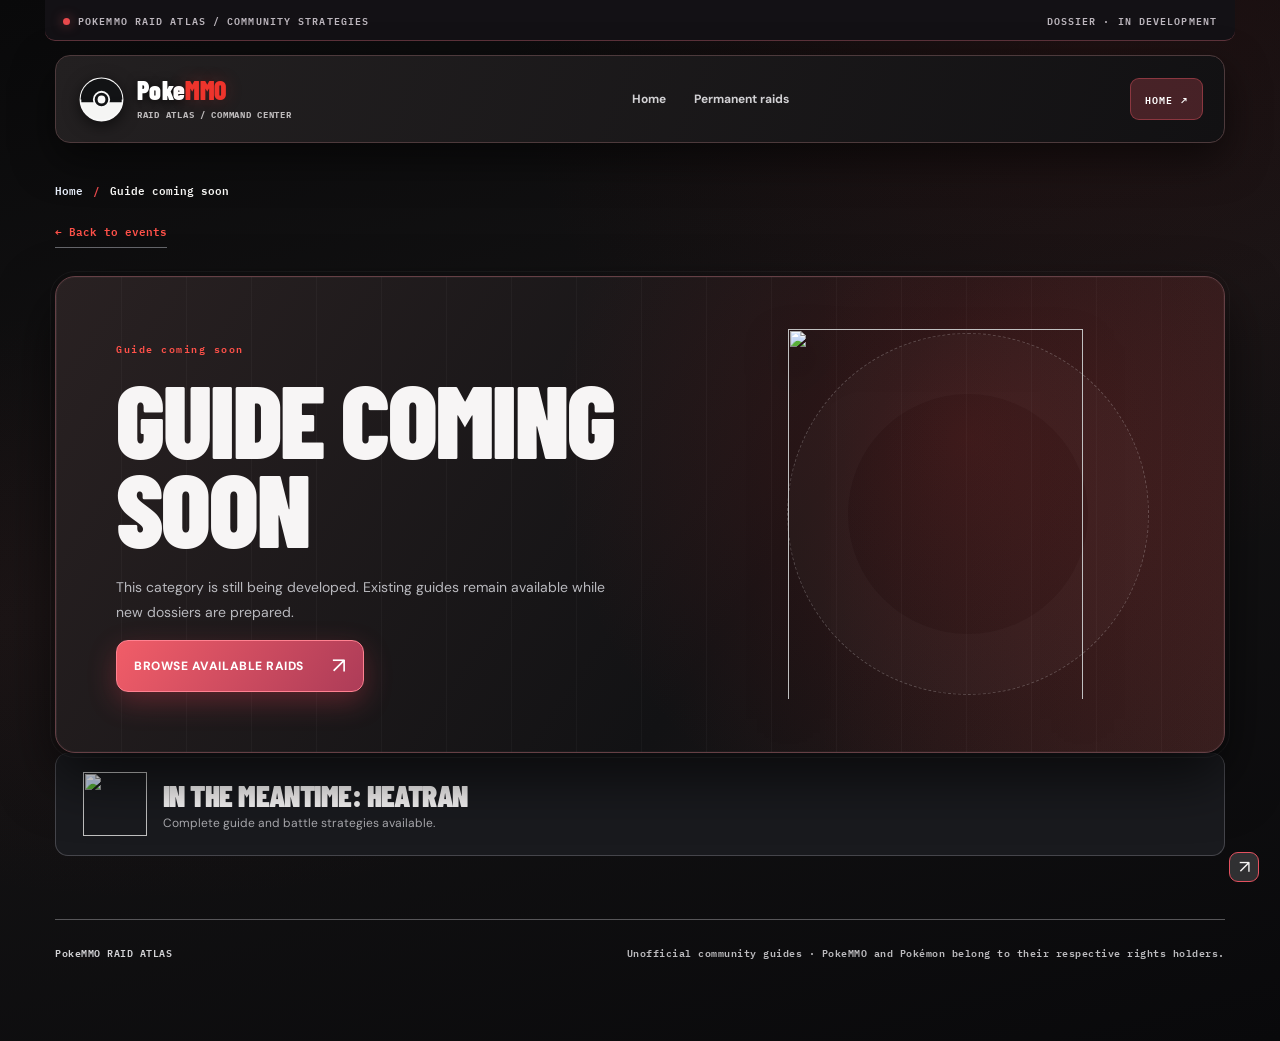
==== commit 6690393e: "release(en): activate full approved FR V13 cosmetic stack and interactions coming-soon.html" ====
--- a/coming-soon.html
+++ b/coming-soon.html
@@ -1,6 +1,6 @@
-<!doctype html><html lang="en"><head><meta charset="utf-8"><meta name="viewport" content="width=device-width,initial-scale=1"><meta name="theme-color" content="#0d0e10"><meta name="description" content="Upcoming PokeMMO raid or event guide currently in development."><title>Coming soon — PokeMMO Raid Atlas</title><link rel="stylesheet" href="assets/raid-hub.css?v=20261025-enfinal5"><link rel="stylesheet" href="assets/raid-pro.css?v=20261025-enfinal5"><link rel="stylesheet" href="assets/raid-atlas.css?v=20261025-enfinal5"><link rel="stylesheet" href="assets/raid-site-polish.css?v=20261025-enfinal5"><link rel="stylesheet" href="assets/raid-redesign-v5.css?v=20261025-enfinal5"><link rel="stylesheet" href="assets/raid-redesign-v6-fr-parity-1.css?v=20261025-enfinal5"><link rel="stylesheet" href="assets/raid-redesign-v6-fr-parity-2.css?v=20261025-enfinal5"><link rel="stylesheet" href="assets/raid-redesign-v6-fr-parity-3.css?v=20261025-enfinal5"><link rel="stylesheet" href="assets/raid-redesign-v6-fr-parity-4.css?v=20261025-enfinal5"><link rel="stylesheet" href="assets/raid-redesign-v6-fr-parity-5.css?v=20261025-enfinal5"><link rel="stylesheet" href="assets/raid-redesign-v6-fr-parity-6.css?v=20261025-enfinal5"><link rel="stylesheet" href="assets/raid-redesign-v6-fr-parity-7.css?v=20261025-enfinal5"></head><body><div class="site-wrap" id="top"><div class="mini-bar"><span><i class="rec"></i>POKEMMO RAID ATLAS / COMMUNITY STRATEGIES</span><span>DOSSIER · IN DEVELOPMENT</span></div><header class="topbar navbar"><a class="brand identity" href="index.html" aria-label="Home PokeMMO Raid Atlas"><span class="mark" aria-hidden="true"></span><span class="identity-text">POKÉ<b>MMO</b><small>RAID ATLAS / COMMAND CENTER</small></span></a><nav class="toplinks navlinks" aria-label="Navigation principale"><a href="index.html">Home</a><a href="permanent.html">Permanent raids</a></nav><a class="atlas-secondary" href="index.html">HOME ↗</a></header>
+<!doctype html><html lang="en"><head><meta charset="utf-8"><meta name="viewport" content="width=device-width,initial-scale=1"><meta name="theme-color" content="#0d0e10"><meta name="description" content="Upcoming PokeMMO raid or event guide currently in development."><title>Coming soon — PokeMMO Raid Atlas</title><link rel="stylesheet" href="assets/raid-hub.css?v=20261025-enfinal5"><link rel="stylesheet" href="assets/raid-pro.css?v=20261025-enfinal5"><link rel="stylesheet" href="assets/raid-atlas.css?v=20261025-enfinal5"><link rel="stylesheet" href="assets/raid-site-polish.css?v=20261025-enfinal5"><link rel="stylesheet" href="assets/raid-redesign-v5.css?v=20261025-enfinal5"><link rel="stylesheet" href="assets/raid-redesign-v6-fr-parity-1.css?v=20261025-enfinal5"><link rel="stylesheet" href="assets/raid-redesign-v6-fr-parity-2.css?v=20261025-enfinal5"><link rel="stylesheet" href="assets/raid-redesign-v6-fr-parity-3.css?v=20261025-enfinal5"><link rel="stylesheet" href="assets/raid-redesign-v6-fr-parity-4.css?v=20261025-enfinal5"><link rel="stylesheet" href="assets/raid-redesign-v6-fr-parity-5.css?v=20261025-enfinal5"><link rel="stylesheet" href="assets/raid-redesign-v6-fr-parity-6.css?v=20261025-enfinal5"><link rel="stylesheet" href="assets/raid-redesign-v6-fr-parity-7.css?v=20261025-enfinal5"><link rel="stylesheet" href="assets/raid-premium-v8.css?v=20261025-en-v13c"><link rel="stylesheet" href="assets/raid-polish-v9.css?v=20261025-en-v13c"><link rel="stylesheet" href="assets/raid-finish-v10.css?v=20261025-en-v13c"><link rel="stylesheet" href="assets/raid-atmosphere-v11.css?v=20261025-en-v13c"><link rel="stylesheet" href="assets/raid-polish-v12.css?v=20261025-en-v13c"><link rel="stylesheet" href="assets/raid-polish-v13.css?v=20261025-en-v13c"></head><body><div class="site-wrap" id="top"><div class="mini-bar"><span><i class="rec"></i>POKEMMO RAID ATLAS / COMMUNITY STRATEGIES</span><span>DOSSIER · IN DEVELOPMENT</span></div><header class="topbar navbar"><a class="brand identity" href="index.html" aria-label="Home PokeMMO Raid Atlas"><span class="mark" aria-hidden="true"></span><span class="identity-text">POKÉ<b>MMO</b><small>RAID ATLAS / COMMAND CENTER</small></span></a><nav class="toplinks navlinks" aria-label="Navigation principale"><a href="index.html">Home</a><a href="permanent.html">Permanent raids</a></nav><a class="atlas-secondary" href="index.html">HOME ↗</a></header>
 <main><nav class="atlas-breadcrumb" aria-label="Fil d’Ariane"><a href="index.html">Home</a><span class="sep">/</span><span id="breadcrumb-event" aria-current="page">Coming soon</span></nav><a class="atlas-back" id="back-link" href="index.html">← Back to events</a>
 <section class="atlas-soon" aria-labelledby="event-title"><div class="atlas-soon-copy"><span class="atlas-kicker" id="event-subtitle">Guide coming soon</span><h1 id="event-title">This guide is coming soon.</h1><p>This category is still being developed. Existing guides remain available while new dossiers are prepared.</p><a class="primary-button" href="permanent.html">BROWSE AVAILABLE RAIDS <span class="arr" aria-hidden="true">↗</span></a></div><div class="atlas-soon-art"><img id="event-artwork" src="https://raw.githubusercontent.com/PokeAPI/sprites/master/sprites/pokemon/other/official-artwork/485.png" alt="" width="475" height="475"></div></section>
 <a class="atlas-soon-foot" href="permanent.html" aria-label="Accéder aux raids permanents et au guide Heatran"><div><img src="https://raw.githubusercontent.com/PokeAPI/sprites/master/sprites/pokemon/other/official-artwork/485.png" width="80" height="80" alt=""><span><h2>In the meantime: Heatran</h2><p>Complete guide and battle strategies available.</p></span></div><span class="event-foot" aria-hidden="true">↗</span></a></main>
 <script>const names={halloween:'Halloween Event',christmas:'Christmas Event',lunar:'Lunar New Year Event'};const raids={cresselia:'Cresselia',meloetta:'Meloetta',cobaltium:'Cobaltium',terrakium:'Terrakium',viridium:'Viridium'};const type=new URLSearchParams(location.search).get('event')||'';const permanent=type.startsWith('raid-');const title=permanent?(raids[type.slice(5)]||'Raid permanent '+type.slice(5)):(names[type]||'Guide coming soon');document.getElementById('event-title').textContent=title;document.getElementById('breadcrumb-event').textContent=title;document.getElementById('event-subtitle').textContent='Guide coming soon';if(permanent){let a=document.getElementById('back-link');a.href='permanent.html';a.textContent='← Back to permanent raids'}
-const artIds={halloween:94,christmas:225,lunar:130,'raid-cresselia':488,'raid-meloetta':648,'raid-cobaltium':638,'raid-terrakium':639,'raid-viridium':640};const artwork=document.getElementById('event-artwork');artwork.src='https://raw.githubusercontent.com/PokeAPI/sprites/master/sprites/pokemon/other/official-artwork/'+(artIds[type]||485)+'.png';</script><footer class="atlas-footer"><b>POKÉMMO RAID ATLAS</b><span>Unofficial community guides · PokeMMO and Pokémon belong to their respective rights holders.</span></footer></div></body></html>+const artIds={halloween:94,christmas:225,lunar:130,'raid-cresselia':488,'raid-meloetta':648,'raid-cobaltium':638,'raid-terrakium':639,'raid-viridium':640};const artwork=document.getElementById('event-artwork');artwork.src='https://raw.githubusercontent.com/PokeAPI/sprites/master/sprites/pokemon/other/official-artwork/'+(artIds[type]||485)+'.png';</script><footer class="atlas-footer"><b>PokeMMO RAID ATLAS</b><span>Unofficial community guides · PokeMMO and Pokémon belong to their respective rights holders.</span></footer></div><script src="assets/raid-premium-v8.js?v=20261025-en-v13c"></script><script src="assets/raid-polish-v9.js?v=20261025-en-v13c"></script></body></html>
--- a/assets/raid-premium-v8.css
+++ b/assets/raid-premium-v8.css
@@ -0,0 +1,480 @@
+/* RAID ATLAS FR — STUDIO FINISH / V8
+ * Habillage uniquement : aucun changement de placement, de rôles ou de rotations.
+ * Direction : noir carbone · gris acier · blanc · rouge franc.
+ */
+:root{
+ --raid-v8-red:#d72525;
+ --raid-v8-red-hot:#f0443c;
+ --raid-v8-red-deep:#87191b;
+ --raid-v8-red-wash:#b91c1c33;
+ --raid-v8-ink:#f7f5f5;
+ --raid-v8-muted:#bdb9b9;
+ --raid-v8-panel:#171719;
+ --raid-v8-surface:#232225;
+ --raid-v8-stroke:#494044;
+ --raid-v8-stroke-hot:#a83a38;
+ --v6-accent:#e3342f;
+ --v5-accent:#e3342f;
+ --v5-red:#e3342f;
+ --raid-accent:#e3342f;
+ accent-color:#d72525
+}
+html{scroll-behavior:smooth}
+body{
+ color:var(--raid-v8-ink)!important;
+ background:
+ radial-gradient(ellipse at 86% 2%,#851a1a20 0,transparent 38%),
+ radial-gradient(ellipse at 12% 58%,#77202017 0,transparent 35%),
+ linear-gradient(165deg,#09090a 0%,#151415 45%,#09090b 100%)!important
+}
+body :is(button,select,a,input){-webkit-tap-highlight-color:transparent}
+body :is(a,button,select,input):focus-visible{
+ outline:2px solid #ff675d!important;
+ outline-offset:3px!important
+}
+::selection{background:#c52727;color:#fff}
+:is(.site-wrap,body.raid-template-ready) .atlas-guide-mark,
+:is(.site-wrap,body.raid-template-ready) .mark{
+ background:linear-gradient(145deg,#fd4338,#971818)!important;
+ box-shadow:0 9px 26px #dc252543!important
+}
+/* Identité, en-têtes et héros : rouge plus vif, aucun aplat rose-violet. */
+.site-wrap .navbar,
+body.raid-template-ready .raid-template-navbar{
+ border-color:#4d3a3c!important;
+ background:linear-gradient(110deg,#232021,#121113)!important;
+ box-shadow:0 16px 40px #0008!important
+}
+.site-wrap .navlinks a:hover{color:#ff756c!important}
+.site-wrap .hero,
+.site-wrap .atlas-list-hero,
+.site-wrap .hx-lead,
+.site-wrap .atlas-soon,
+body.raid-template-ready .raid-template-hero{
+ border:1px solid #654045!important;
+ background:
+ radial-gradient(circle at 78% 34%,#c02c2933,transparent 43%),
+ linear-gradient(125deg,#292122 0%,#121214 61%,#241818 100%)!important;
+ box-shadow:0 25px 55px #0009,0 0 0 1px #ffffff08 inset!important
+}
+.site-wrap .hero:before,
+.site-wrap .event-card:before{
+ background:
+ radial-gradient(circle at 82% 46%,#dc312b33,transparent 42%),
+ linear-gradient(122deg,#2c2223,#121214 70%,#261b1a)!important
+}
+.site-wrap .hero .overline,
+.site-wrap .hero h1 em,
+.site-wrap .atlas-kicker,
+.site-wrap .section-no,
+.site-wrap .atlas-back,
+.site-wrap .section-head .section-no{
+ color:#ff5149!important
+}
+.site-wrap .hero-right:before{
+ border-color:#db33294d!important;
+ background:radial-gradient(circle,#b824242b 0%,transparent 67%)!important
+}
+.site-wrap .hero .hero-pokemon{
+ filter:drop-shadow(0 36px 27px #000c)!important
+}
+.site-wrap .hero-right .hero-corner{
+ background:#221819de!important;
+ border-color:#ac3834!important;
+ color:#ffd4d1!important
+}
+.site-wrap .hero-right .hero-boss-info{
+ background:#171415e8!important;
+ border-color:#ae3937!important;
+ box-shadow:0 13px 40px #000b,0 0 20px #a828281c!important
+}
+.site-wrap .hero-right .hero-boss-info.is-available small{color:#ff6e64!important}
+.site-wrap .hero-right .hero-boss-controls{
+ background:#161415ed!important;
+ border-color:#97433d!important
+}
+.site-wrap .hero-boss-controls button{
+ background:#44211f!important;
+ border-color:#a6423c!important
+}
+.site-wrap .hero-boss-controls button:hover{background:#bc2926!important}
+.site-wrap .hero-bottom{
+ background:linear-gradient(90deg,#110f11d9,#1f1718d9)!important;
+ border-top:1px solid #672e2c!important
+}
+.site-wrap .section-head{border-color:#483536!important}
+.site-wrap .section-head:after{
+ background:linear-gradient(90deg,#ff5549,#a21b1b)!important;
+ box-shadow:0 0 16px #e329294f!important
+}
+/* Cartes d'accueil et choix de boss : profondeur sans pavés plus grands. */
+.site-wrap .raid-quick-access{
+ border-color:#5a3b3b!important;
+ background:
+ linear-gradient(130deg,#262020,#151516 64%,#211819)!important;
+ box-shadow:0 22px 48px #0008,0 1px #ffffff09 inset!important
+}
+.site-wrap .raid-quick-access-head span{
+ color:#f04942!important
+}
+.site-wrap .raid-quick-access-head h2,
+.site-wrap .section-head h2{
+ color:#f8f6f6!important;
+ text-shadow:0 2px 16px #0008!important
+}
+.site-wrap .raid-quick-access-card{
+ position:relative!important;
+ isolation:isolate;
+ overflow:hidden;
+ border:1px solid #534042!important;
+ border-radius:13px!important;
+ background:linear-gradient(125deg,#282325,#181718)!important;
+ box-shadow:0 10px 26px #0006,0 1px #ffffff09 inset!important;
+ transition:transform .2s ease,border-color .2s ease,box-shadow .2s ease!important
+}
+.site-wrap .raid-quick-access-card:before{
+ content:"";position:absolute;inset:0;z-index:-1;pointer-events:none;
+ background:radial-gradient(circle at 11% 46%,#d52c2c30,transparent 55%),
+ linear-gradient(100deg,#ffffff03,transparent 70%)
+}
+.site-wrap .raid-quick-access-card:first-child{
+ border-color:#a22a29!important;
+ box-shadow:inset 3px 0 0 #e33830,0 10px 29px #0008!important
+}
+.site-wrap .raid-quick-access-card:hover{
+ border-color:#f44841!important;
+ background:linear-gradient(125deg,#302222,#1b191a)!important;
+ box-shadow:0 16px 40px #0009,0 0 22px #cb282829!important;
+ transform:translateY(-3px)!important
+}
+.site-wrap .raid-quick-access-card img{
+ object-fit:contain!important;
+ image-rendering:auto!important;
+ filter:drop-shadow(0 10px 14px #000a)!important;
+ transition:transform .28s ease!important
+}
+.site-wrap .raid-quick-access-card:hover img{transform:scale(1.065)}
+.site-wrap .raid-quick-access-card span{color:#f36b64!important}
+.site-wrap .raid-quick-access-card strong{color:#fff!important}
+.site-wrap .event-card{
+ border-color:#4e3b3c!important;
+ background:linear-gradient(132deg,#252022,#131314)!important;
+ box-shadow:0 17px 43px #0008!important
+}
+.site-wrap .event-card.main{
+ border-color:#a62b2a!important;
+ box-shadow:0 17px 43px #0009,inset 0 0 0 1px #a7242412!important
+}
+.site-wrap .event-card:hover{
+ border-color:#fa5046!important;
+ box-shadow:0 23px 51px #000a,0 0 22px #c7292928!important
+}
+.site-wrap .event-card.main:before{
+ background:radial-gradient(circle at 75% 42%,#bd312b47,transparent 52%),
+ linear-gradient(130deg,#342021,#151316)!important
+}
+.site-wrap .event-card .event-foot{
+ background:#541e20!important;border-color:#b43532!important
+}
+.site-wrap .event-card:hover .event-foot{background:#b62a28!important}
+.site-wrap .event-state.live,
+.site-wrap .raid-tile .available{
+ color:#ffb5b1!important;
+ background:#401e1d!important;
+ border-color:#a34340!important
+}
+.site-wrap .raid-tile,
+.site-wrap .hx-year,
+.site-wrap .hx-raid,
+.site-wrap .hx-chip{
+ background:linear-gradient(135deg,#262124,#151416)!important;
+ border-color:#514043!important;
+ box-shadow:0 12px 31px #0006!important
+}
+.site-wrap .raid-tile.selected{
+ background:radial-gradient(circle at 79% 43%,#cc282b2d,transparent 53%),
+ linear-gradient(135deg,#2c2021,#171516)!important;
+ border-color:#a83e36!important
+}
+.site-wrap .raid-tile:hover,
+.site-wrap .hx-year:hover,
+.site-wrap .hx-raid:hover{
+ border-color:#ed493e!important;
+ box-shadow:0 18px 35px #0009,0 0 19px #c22c291d!important
+}
+.site-wrap .halloween-legacy-note{color:#ff7770!important}
+/* Panneau flottant V7 : on ne change ni sa place ni ses dimensions. */
+body.raid-template-ready .raid-command-center{
+ --center-edge:#713b3b;
+ --center-bg:#181617;
+ --center-panel:#201c1e;
+ --center-muted:#c2b7b7;
+ background:linear-gradient(111deg,#242021f7 0%,#111112fa 52%,#221719f9)!important;
+ border-color:#7a3837!important;
+ box-shadow:0 18px 45px #000c,0 1px #ffffff11 inset,0 0 26px #bf22221a!important
+}
+body.raid-template-ready .raid-command-center .raid-center-header{
+ border-bottom-color:#573331!important
+}
+body.raid-template-ready .raid-command-center .raid-center-title:before{
+ background:#ff3933!important;
+ box-shadow:0 0 12px #fe312f92!important
+}
+body.raid-template-ready .raid-command-center .raid-dock-marker{
+ background:linear-gradient(110deg,#531d1e,#30191b)!important;
+ border-color:#ad3934!important;
+ color:#ffceca!important
+}
+body.raid-template-ready .raid-command-center .raid-dock-collapse{
+ background:#2a2021!important;
+ border-color:#91413b!important
+}
+body.raid-template-ready .raid-command-center .raid-dock-collapse:hover{
+ background:#a72524!important;
+ border-color:#fa5951!important
+}
+body.raid-template-ready .raid-command-center .raid-template-commandbar>.raid-template-strategy,
+body.raid-template-ready .raid-command-center .raid-template-commandbar>.raid-template-rolebar{
+ background:linear-gradient(125deg,#292224,#1b191a)!important;
+ border-color:#554043!important
+}
+body.raid-template-ready .raid-command-center .raid-template-commandbar :is(.control label,.section-heading,.cres-panel-label){
+ color:#ff6a63!important
+}
+body.raid-template-ready .raid-command-center .raid-template-commandbar :is(select,.raid-strategy-readonly){
+ background:#252124!important;
+ border-color:#724447!important
+}
+body.raid-template-ready .raid-command-center .raid-template-commandbar :is(#players,#cres-players,.h25-player) button,
+body.raid-template-ready .raid-command-center .raid-guide-dock .raid-dock-tabs button{
+ background:#292628!important;
+ border-color:#524044!important;
+ color:#e8e1e1!important;
+ transition:background .15s,border-color .15s,box-shadow .15s!important
+}
+body.raid-template-ready .raid-command-center .raid-template-commandbar :is(#players,#cres-players,.h25-player) button:hover,
+body.raid-template-ready .raid-command-center .raid-guide-dock .raid-dock-tabs button:hover{
+ border-color:#d84139!important;background:#452322!important
+}
+body.raid-template-ready .raid-command-center .raid-template-commandbar :is(#players,#cres-players,.h25-player) button.active,
+body.raid-template-ready .raid-command-center .raid-template-commandbar :is(#players,#cres-players,.h25-player) button[aria-pressed="true"],
+body.raid-template-ready .raid-command-center .raid-guide-dock .raid-dock-tabs button.active,
+body.raid-template-ready .raid-command-center .raid-guide-dock .raid-dock-tabs button.raid-dock-active,
+body.raid-template-ready .raid-command-center .raid-guide-dock .raid-dock-tabs button[aria-current="page"],
+body.raid-template-ready .raid-command-center .raid-guide-dock .raid-dock-tabs button[aria-selected="true"]{
+ background:linear-gradient(120deg,#e3322b,#931b1b)!important;
+ border-color:#ff685c!important;
+ box-shadow:inset 0 -2px 0 #ffffff35,0 0 16px #db272735!important;
+ color:#fff!important
+}
+/* Artworks : même qualité que les boss, même cadrage dans toutes les cartes. */
+body.raid-template-ready .raid-template-content img.raid-artwork-hd,
+body.raid-template-ready .raid-template-content img.sprite{
+ image-rendering:auto!important;
+ object-fit:contain!important;
+ object-position:center!important;
+ filter:drop-shadow(0 8px 9px #0009)!important;
+ background:transparent!important;
+ border:0!important;
+ opacity:1!important;
+ transition:transform .2s ease,filter .2s ease!important
+}
+body.raid-template-ready .raid-template-content .battle-grid .sprite{
+ width:81px!important;height:81px!important;flex:0 0 81px!important;
+ padding:2px!important;border:0!important;
+ filter:drop-shadow(0 11px 13px #000a)!important
+}
+body.raid-template-ready .raid-template-content .battle-grid .card{
+ position:relative!important;isolation:isolate;overflow:hidden!important;
+ border-color:#554043!important;
+ background:linear-gradient(125deg,#282224,#181719)!important;
+ box-shadow:0 10px 26px #0008,0 1px #ffffff07 inset!important;
+ transition:border-color .17s,transform .17s,box-shadow .17s!important
+}
+body.raid-template-ready .raid-template-content .battle-grid .card:before{
+ content:"";position:absolute;inset:0;z-index:-1;pointer-events:none;
+ background:radial-gradient(circle at 13% 33%,#b8272528,transparent 53%)
+}
+body.raid-template-ready .raid-template-content .battle-grid .card.selected{
+ border-color:#f1473c!important;
+ background:linear-gradient(135deg,#342022,#1a1718)!important;
+ box-shadow:inset 3px 0 0 #fa3e35,0 10px 32px #0009!important
+}
+body.raid-template-ready .raid-template-content .battle-grid .card:hover{
+ border-color:#bc463e!important;
+ transform:translateY(-2px)!important;
+ box-shadow:0 15px 31px #0009!important
+}
+body.raid-template-ready .raid-template-content .battle-grid .card:hover img.raid-artwork-hd,
+body.raid-template-ready .raid-template-content details.card>summary:hover img.raid-artwork-hd,
+body.raid-template-ready .raid-template-content .prep-card:hover img.raid-artwork-hd{
+ transform:scale(1.085)!important;
+ filter:drop-shadow(0 12px 11px #000c)!important
+}
+body.raid-template-ready .raid-template-content .battle-grid .card>small{
+ color:#ff9a92!important
+}
+body.raid-template-ready .raid-template-content .battle-grid .move{
+ color:#ff746b!important
+}
+body.raid-template-ready .raid-template-content .battle-grid .raid-when{
+ border-left-color:#ea3b34!important;
+ background:#361f20!important
+}
+body.raid-template-ready .raid-template-content .battle-intro{
+ background:linear-gradient(110deg,#282122,#171617)!important;
+ border-color:#614342!important
+}
+body.raid-template-ready .raid-template-content .battle-intro h2:before{
+ color:#ff4f46!important
+}
+body.raid-template-ready .raid-template-content>.view-option,
+body.raid-template-ready .raid-template-content .phase-control{
+ background:linear-gradient(120deg,#252122,#191819)!important;
+ border-color:#584040!important
+}
+body.raid-template-ready .raid-template-content .phase-control label{
+ color:#ff6158!important
+}
+body.raid-template-ready .raid-template-content .phase-control select{
+ background:#2a2425!important;border-color:#784242!important
+}
+body.raid-template-ready .raid-template-content .turn-panel{
+ background:linear-gradient(145deg,#241d1e,#121214)!important;
+ border-color:#633b3b!important;
+ box-shadow:0 18px 40px #0008!important
+}
+body.raid-template-ready .raid-template-content .turn-panel>.section-kicker{
+ color:#ff5f55!important
+}
+body.raid-template-ready .raid-template-content .turn-panel>.copy-turn-action,
+body.raid-template-ready .raid-template-content .turn-panel>.team-link,
+body.raid-template-ready .raid-template-content .phase-nav button{
+ background:#382223!important;
+ border-color:#974340!important
+}
+body.raid-template-ready .raid-template-content .turn-panel>.copy-turn-action:hover,
+body.raid-template-ready .raid-template-content .turn-panel>.team-link:hover,
+body.raid-template-ready .raid-template-content .phase-nav button:not(:disabled):hover{
+ background:#ae2825!important;
+ border-color:#f3655b!important
+}
+/* Fiches complètes : header lumineux, arts officiels, données bien séparées. */
+body.raid-template-ready .raid-template-content details.card,
+body.raid-template-ready .raid-template-content details.h25-build,
+body.raid-template-ready .raid-template-content details.cres-mon{
+ background:linear-gradient(155deg,#232021,#161617)!important;
+ border-color:#554042!important;
+ box-shadow:0 11px 26px #0007!important
+}
+body.raid-template-ready .raid-template-content details.card[open],
+body.raid-template-ready .raid-template-content details.h25-build[open]{
+ border-color:#a23e3a!important
+}
+body.raid-template-ready .raid-template-content details.card>summary{
+ background:linear-gradient(110deg,#2b2224,#1e1c1e)!important;
+ border-bottom-color:#69403f!important
+}
+body.raid-template-ready .raid-template-content details.card>summary .sprite{
+ width:76px!important;height:76px!important;flex:0 0 76px!important;
+ padding:1px!important;
+ filter:drop-shadow(0 11px 12px #000b)!important
+}
+body.raid-template-ready .raid-template-content details.card>summary:after{
+ color:#ff554c!important
+}
+body.raid-template-ready .raid-template-content details.card .build-portrait{
+ background:radial-gradient(circle at 50% 65%,#892b292a,transparent 70%),#121214!important;
+ border:1px solid #66403e!important;
+ box-shadow:inset 0 0 24px #0007!important
+}
+body.raid-template-ready .raid-template-content details.card .build-portrait img{
+ filter:drop-shadow(0 11px 12px #000a)!important
+}
+body.raid-template-ready .raid-template-content details.card :is(.build-specs,.build-moves){
+ background:#231f20!important;border-color:#533b3e!important
+}
+body.raid-template-ready .raid-template-content details.card .build-fact{
+ background:#2b2527!important;
+ border-color:#5b3b3c!important
+}
+body.raid-template-ready .raid-template-content details.card .move-pill{
+ background:#302425!important;
+ border-color:#69413f!important
+}
+body.raid-template-ready .raid-template-content details.card .move-symbol{
+ background:#571f21!important;color:#ff796e!important
+}
+body.raid-template-ready .raid-template-content details.card>button:hover{
+ background:#bb2825!important
+}
+body.raid-template-ready .raid-template-content .pokemon-feature-banner{
+ background:radial-gradient(circle at 85% 45%,#c92f2c30,transparent 50%),
+ linear-gradient(110deg,#2b2022,#161517)!important;
+ border-color:#793e3e!important
+}
+body.raid-template-ready .raid-template-content .pokemon-feature-banner .eyebrow{
+ color:#ff6660!important
+}
+body.raid-template-ready .raid-template-content .prep-card,
+body.raid-template-ready .raid-template-content .progress-card,
+body.raid-template-ready .raid-template-content .raid-mechanic-note{
+ background:linear-gradient(125deg,#272122,#191819)!important;
+ border-color:#573f40!important;
+ box-shadow:0 10px 26px #0005!important
+}
+body.raid-template-ready .raid-template-content .prep-card img.sprite{
+ width:70px!important;height:70px!important;object-fit:contain!important
+}
+body.raid-template-ready .raid-template-content .prep-card:hover,
+body.raid-template-ready .raid-template-content .raid-mechanic-note:hover{
+ border-color:#ae4a43!important
+}
+body.raid-template-ready .raid-template-content .raid-mechanic-note h3{
+ color:#ff5e55!important
+}
+body.raid-template-ready .raid-template-content :is(.raid-tips,.mechanics-intro,.raid-source-notice,.raid-latin-unverified){
+ background:linear-gradient(115deg,#292122,#181719)!important;
+ border-color:#69403e!important
+}
+body.raid-template-ready .raid-template-content :is(.raid-alert,.raid-preflight,.raid-source-notice,.raid-latin-unverified){
+ border-left-color:#ec372e!important
+}
+/* Archives Halloween : roster et panneaux conservent leur agencement existant. */
+body.raid-template-ready .raid-template-content :is(.h25-card,.h25-team-build,.h25-build,.h25-player-card,.h25-candidate,.h25-resource){
+ border-color:#593f3f!important;
+ background:linear-gradient(125deg,#282223,#171719)!important
+}
+body.raid-template-ready .raid-template-content :is(.h25-team-build,.h25-build,.h25-card) img{
+ image-rendering:auto!important;filter:drop-shadow(0 9px 13px #0009)!important
+}
+body.raid-template-ready .raid-template-content .h25-player-card.chosen{
+ border-color:#ef5146!important;background:#371f20!important
+}
+body.raid-template-ready .raid-template-content .h25-callout{
+ border-left-color:#db2b29!important;background:#321d1d!important
+}
+body.raid-template-ready .raid-template-content .h25-alert{
+ border-color:#933f3b!important;background:#321f20!important
+}
+body.raid-template-ready .raid-template-content .h25-actions button:hover{
+ background:#b42b28!important
+}
+@media(max-width:640px){
+ body.raid-template-ready .raid-template-content .battle-grid .sprite{
+   width:66px!important;height:66px!important;flex:0 0 66px!important
+ }
+ body.raid-template-ready .raid-template-content details.card>summary .sprite{
+   width:65px!important;height:65px!important;flex:0 0 65px!important
+ }
+ body.raid-template-ready .raid-template-content .prep-card img.sprite{
+   width:58px!important;height:58px!important
+ }
+}
+@media(prefers-reduced-motion:reduce){
+ .site-wrap .raid-quick-access-card img,
+ body.raid-template-ready .raid-template-content img.raid-artwork-hd,
+ body.raid-template-ready .raid-template-content .battle-grid .card{
+   transition:none!important;transform:none!important
+ }
+}
--- a/assets/raid-polish-v9.css
+++ b/assets/raid-polish-v9.css
@@ -0,0 +1,343 @@
+/* RAID ATLAS FR — V9 corrections de lisibilité (25/10/2026)
+   Respecte les données, l'ordre des sections et le panneau commun V7.
+ */
+:root { --raid-v9-red:#e12b25;--raid-v9-dark:#111113; }
+/* En-tête : nom du jeu sans accent, logotype PokeMMO illustré */
+.site-wrap a.identity,body.raid-template-ready a.identity,
+body.raid-template-ready a.atlas-guide-brand{
+ display:inline-flex!important;
+ align-items:center!important;gap:11px!important;
+ min-width:0!important;
+}
+/* Symbole Poké Ball monochrome, sans carré blanc ni lettrage dans l'icône. */
+.site-wrap .raid-v9-brand-icon,
+body.raid-template-ready .raid-v9-brand-icon{
+ display:flex!important;
+ flex:0 0 49px!important;
+ width:49px!important;height:49px!important;
+ max-width:49px!important;max-height:49px!important;
+ justify-content:center!important;align-items:center!important;
+ margin:0!important;padding:0!important;
+ background:transparent!important;border:0!important;
+ border-radius:0!important;
+ box-shadow:none!important;
+ overflow:visible!important;
+}
+.site-wrap .raid-v9-pokeball,
+body.raid-template-ready .raid-v9-pokeball{
+ display:block!important;
+ width:47px!important;height:47px!important;
+ max-width:47px!important;max-height:47px!important;
+ background:transparent!important;
+ border:0!important;
+ box-shadow:none!important;
+ filter:drop-shadow(0 4px 8px #0009)!important;
+ shape-rendering:geometricPrecision!important;
+}
+.site-wrap .identity-text,
+body.raid-template-ready .identity-text,
+body.raid-template-ready .atlas-guide-brand-copy{
+ display:flex!important;flex-direction:column!important;
+ justify-content:center!important;
+ min-width:0!important;
+}
+.raid-v9-brand-name{
+ color:#fff!important;
+ font:900 clamp(24px,2vw,31px)/.95 "Barlow Condensed",Impact,sans-serif!important;
+ letter-spacing:.012em!important;
+ text-transform:none!important;
+ white-space:nowrap!important;
+ text-shadow:0 2px 11px #000a!important
+}
+.raid-v9-brand-name strong{
+ color:#ee342c!important;
+ font:inherit!important;
+ text-shadow:0 0 17px #e62d2d35!important
+}
+.site-wrap .identity-text small,
+body.raid-template-ready .identity-text small,
+body.raid-template-ready .atlas-guide-brand-copy small{
+ color:#bcb9ba!important;
+ font:700 9px/1.1 "IBM Plex Mono",monospace!important;
+ letter-spacing:.08em!important;
+ text-transform:uppercase!important;
+ white-space:nowrap
+}
+/* Sans barre de statistiques, le bas du grand visuel est continu. */
+.site-wrap .hero:not(:has(.hero-bottom)){
+ overflow:hidden!important;
+}
+.site-wrap .hero:not(:has(.hero-bottom)) .hero-right{
+ padding-bottom:0!important
+}
+/* En-têtes : 01/ décoratif retiré. */
+.site-wrap .section-head .section-no:empty{display:none!important}
+/* Page Raids permanents — capture source, un seul antre PokeMMO recadré. */
+.site-wrap .atlas-list-art.raid-v9-den-art{
+ position:relative!important;
+ display:flex!important;
+ flex-direction:column!important;
+ align-items:center!important;
+ justify-content:center!important;
+ overflow:hidden!important;
+ padding:22px!important;
+ min-width:0!important
+}
+.site-wrap .raid-v9-den-photo{
+ position:relative!important;
+ display:block!important;
+ width:min(100%,390px)!important;
+ aspect-ratio:1.27!important;
+ min-height:210px!important;
+ border-radius:18px!important;
+ overflow:hidden!important;
+ border:1px solid #98403a!important;
+ background-image:
+ linear-gradient(0deg,#130f11a3,transparent 35%),
+ url("https://i.ibb.co/ChbKM78/Routes-32-46-final.png")!important;
+ background-size:100% 100%,200% 300%!important;
+ background-position:center,0 0!important;
+ background-repeat:no-repeat!important;
+ image-rendering:pixelated!important;
+ box-shadow:0 21px 46px #000b,0 0 0 5px #a52e2614!important;
+ transform:none!important
+}
+.site-wrap .raid-v9-den-caption{
+ display:flex!important;align-items:center!important;
+ justify-content:center!important;
+ gap:10px!important;
+ margin-top:13px!important;
+ padding:7px 11px!important;
+ background:#201819e6!important;
+ border:1px solid #80403b!important;
+ border-radius:6px!important;
+ font:800 10px/1.3 "IBM Plex Mono",monospace!important;
+ color:#fff!important;letter-spacing:.07em!important
+}
+.site-wrap .raid-v9-den-caption:before{
+ content:"";width:7px;height:7px;border-radius:50%;
+ background:#ff443a;box-shadow:0 0 9px #ec3838a0
+}
+.site-wrap .raid-v9-den-source{
+ display:inline-block!important;
+ margin-top:9px!important;
+ font:500 10px/1.3 "DM Sans",system-ui!important;
+ text-decoration:underline!important;
+ text-decoration-color:#974642!important;
+ color:#c9babc!important;
+}
+.site-wrap .raid-v9-den-source:hover{color:#fff!important}
+/* Combat : un seul état sélectionné en rouge, jamais le cerclage jaune hérité. */
+body.raid-template-ready .raid-template-content .battle-grid .card.selected,
+body.raid-template-ready .raid-template-content .raid-template-card.selected,
+body.raid-template-ready .raid-template-content :is(.cres-action,.h25-card,.h25-player-card).selected{
+ outline:0!important;
+ outline-offset:0!important;
+ border:1px solid #f04a3e!important;
+ border-left:3px solid #f04a3e!important;
+ box-shadow:0 0 0 1px #b72b273d inset,0 10px 30px #0008!important;
+ background:linear-gradient(115deg,#352122,#1a1718)!important;
+}
+body.raid-template-ready .raid-template-content .battle-grid .card.selected::after,
+body.raid-template-ready .raid-template-content .raid-template-card.selected::after{
+ outline:0!important;
+ border-color:transparent!important;
+}
+body.raid-template-ready .raid-template-content .battle-grid .card.selected:focus,
+body.raid-template-ready .raid-template-content .battle-grid .card.selected:focus-within{
+ outline:0!important;box-shadow:0 0 0 1px #b72b273d inset,0 10px 30px #0008!important;
+}
+body.raid-template-ready .raid-template-content .battle-grid .card.selected small{
+ color:#ffb3ab!important
+}
+/* Repositionnement des VRAIS boutons au-dessus du tour (fait en JS).
+   Cette rangée doit être lisible sans atteindre le bas de 4 longues cartes. */
+body.raid-template-ready .raid-template-content .phase-nav.raid-v9-placed,
+body.raid-template-ready .raid-template-content .h25-actions.raid-v9-placed{
+ display:grid!important;
+ grid-template-columns:repeat(2,minmax(0,1fr))!important;
+ gap:8px!important;
+ box-sizing:border-box!important;
+ width:100%!important;
+ padding:8px!important;
+ margin:9px 0 12px!important;
+ border:1px solid #713833!important;
+ border-radius:11px!important;
+ background:linear-gradient(110deg,#241c1d,#121214)!important;
+ box-shadow:0 9px 24px #0006!important;
+}
+body.raid-template-ready .raid-template-content .phase-nav.raid-v9-placed button,
+body.raid-template-ready .raid-template-content .h25-actions.raid-v9-placed button{
+ height:39px!important;
+ min-height:39px!important;
+ max-height:39px!important;
+ margin:0!important;
+ padding:6px 12px!important;
+ border:1px solid #8c403a!important;
+ border-radius:8px!important;
+ background:#382322!important;
+ color:#fff!important;
+ font:800 12px/1.2 "DM Sans",system-ui!important;
+ box-shadow:none!important
+}
+body.raid-template-ready .raid-template-content :is(.phase-nav,.h25-actions).raid-v9-placed button:not(:disabled):hover{
+ background:#ba2a25!important;border-color:#f56459!important
+}
+body.raid-template-ready .raid-template-content :is(.phase-nav,.h25-actions).raid-v9-placed button:disabled{
+ opacity:.42!important;cursor:not-allowed!important
+}
+@media(max-width:700px){
+ .site-wrap .raid-v9-den-photo{width:min(100%,320px)!important;min-height:165px!important;}
+ .site-wrap .raid-v9-den-caption{font-size:9px!important}
+ .site-wrap .raid-v9-brand-icon,body.raid-template-ready .raid-v9-brand-icon{width:43px!important;max-width:43px!important;height:43px!important;max-height:43px!important;flex-basis:43px!important}
+ .site-wrap .raid-v9-pokeball,body.raid-template-ready .raid-v9-pokeball{width:42px!important;max-width:42px!important;height:42px!important;max-height:42px!important}
+ .raid-v9-brand-name{font-size:25px!important}
+ .site-wrap .identity-text small,body.raid-template-ready .identity-text small,body.raid-template-ready .atlas-guide-brand-copy small{font-size:8px!important}
+ body.raid-template-ready .raid-template-content .phase-nav.raid-v9-placed button{font-size:11px!important}
+}
+
+/* V9b — navigation : état actif explicite, visible immédiatement.
+   Rouge franc, marqueur latéral et trait inférieur, sans modifier la grille.
+*/
+body.raid-template-ready .raid-command-center .raid-guide-dock .raid-dock-tabs button{
+ position:relative!important;
+ isolation:isolate!important;
+ overflow:hidden!important;
+ padding-left:12px!important;
+ border:1px solid #514247!important;
+ background:#232124!important;
+ color:#d9d1d3!important;
+ box-shadow:inset 0 0 0 1px #ffffff05!important;
+}
+body.raid-template-ready .raid-command-center .raid-guide-dock .raid-dock-tabs button.raid-v9-tab-current,
+body.raid-template-ready .raid-command-center .raid-guide-dock .raid-dock-tabs button.raid-dock-active,
+body.raid-template-ready .raid-command-center .raid-guide-dock .raid-dock-tabs button.active,
+body.raid-template-ready .raid-command-center .raid-guide-dock .raid-dock-tabs button[aria-current="page"]{
+ background:linear-gradient(108deg,#cd2a25,#791d1d)!important;
+ border:1px solid #ff6b60!important;
+ color:#fff!important;
+ box-shadow:inset 0 -3px 0 #ffb7ac,0 0 17px #df31282b!important;
+ font-weight:850!important;
+}
+body.raid-template-ready .raid-command-center .raid-guide-dock .raid-dock-tabs button.raid-v9-tab-current:before,
+body.raid-template-ready .raid-command-center .raid-guide-dock .raid-dock-tabs button.raid-dock-active:before{
+ content:""!important;
+ position:absolute!important;
+ left:8px!important;
+ top:50%!important;
+ transform:translateY(-50%)!important;
+ width:5px!important;height:5px!important;
+ border-radius:50%!important;
+ background:#fff!important;
+ box-shadow:0 0 8px #fff9!important;
+}
+body.raid-template-ready .raid-command-center .raid-guide-dock .raid-dock-tabs button:not(.raid-v9-tab-current):not(.raid-dock-active):not(.active):not([aria-current="page"]):hover{
+ background:#392526!important;
+ border-color:#b64640!important;
+ color:#fff!important;
+}
+body.raid-template-ready .raid-command-center .raid-dock-marker{
+ border-color:#e24b42!important;
+ background:#4b1c1b!important;
+ color:#fff!important;
+ box-shadow:inset 3px 0 0 #ff4a3f!important;
+}
+@media(max-width:640px){
+ body.raid-template-ready .raid-command-center .raid-guide-dock .raid-dock-tabs button{
+   font-size:10px!important;
+   padding-left:9px!important;
+ }
+ body.raid-template-ready .raid-command-center .raid-guide-dock .raid-dock-tabs button.raid-v9-tab-current:before{
+   width:4px!important;height:4px!important;left:4px!important;
+ }
+}
+
+/* V9c — bannière « Préparez votre équipe » :
+   Octillery (et les autres artworks de bannière) restent parfaitement centrés
+   dans la partie droite, sans empiéter sur les textes ou sortir du panneau. */
+body.raid-template-ready .raid-template-content .pokemon-feature-banner{
+ position:relative!important;
+ isolation:isolate!important;
+ align-items:center!important;
+ min-width:0!important;
+ padding-right:clamp(158px,28%,240px)!important;
+}
+body.raid-template-ready .raid-template-content .pokemon-feature-banner:before{
+ content:""!important;
+ position:absolute!important;
+ z-index:0!important;
+ right:1.8%!important;
+ top:50%!important;
+ transform:translateY(-50%)!important;
+ width:clamp(145px,27%,215px)!important;
+ aspect-ratio:1!important;
+ border:1px solid #a738342f!important;
+ border-radius:50%!important;
+ background:radial-gradient(circle,#9426233d 0%,#401e1d1c 58%,transparent 72%)!important;
+ pointer-events:none!important;
+}
+body.raid-template-ready .raid-template-content .pokemon-feature-banner>div{
+ position:relative!important;
+ z-index:2!important;
+ flex:1 1 auto!important;
+ width:100%!important;
+ min-width:0!important;
+ max-width:100%!important;
+}
+body.raid-template-ready .raid-template-content .pokemon-feature-banner>img.feature-octillery,
+body.raid-template-ready .raid-template-content .pokemon-feature-banner>img.raid-artwork-hd{
+ position:absolute!important;
+ z-index:1!important;
+ top:50%!important;
+ right:clamp(8px,3%,26px)!important;
+ left:auto!important;
+ bottom:auto!important;
+ transform:translateY(-50%)!important;
+ align-self:center!important;
+ display:block!important;
+ box-sizing:border-box!important;
+ width:clamp(128px,23%,190px)!important;
+ height:clamp(125px,16vw,171px)!important;
+ max-width:190px!important;
+ max-height:171px!important;
+ padding:0!important;
+ margin:0!important;
+ object-fit:contain!important;
+ object-position:center center!important;
+ opacity:1!important;
+ filter:drop-shadow(0 16px 14px #000b)!important;
+ pointer-events:none!important;
+}
+@media(max-width:700px){
+ body.raid-template-ready .raid-template-content .pokemon-feature-banner{
+   padding:17px 14px!important;
+   padding-right:clamp(103px,30%,160px)!important;
+   min-height:165px!important;
+ }
+ body.raid-template-ready .raid-template-content .pokemon-feature-banner>div{max-width:100%!important;}
+ body.raid-template-ready .raid-template-content .pokemon-feature-banner h2{
+   font-size:clamp(24px,7vw,34px)!important;
+   overflow-wrap:normal!important;
+ }
+ body.raid-template-ready .raid-template-content .pokemon-feature-banner p{
+   font-size:11px!important;line-height:1.5!important;
+ }
+ body.raid-template-ready .raid-template-content .pokemon-feature-banner>img.feature-octillery,
+ body.raid-template-ready .raid-template-content .pokemon-feature-banner>img.raid-artwork-hd{
+   right:6px!important;
+   width:clamp(93px,29%,139px)!important;
+   height:clamp(102px,30vw,140px)!important;
+ }
+ body.raid-template-ready .raid-template-content .pokemon-feature-banner:before{
+   right:1px!important;width:clamp(110px,32%,150px)!important;
+ }
+}
+@media(max-width:380px){
+ body.raid-template-ready .raid-template-content .pokemon-feature-banner{
+   padding-right:105px!important;min-height:180px!important;
+ }
+ body.raid-template-ready .raid-template-content .pokemon-feature-banner>img.feature-octillery,
+ body.raid-template-ready .raid-template-content .pokemon-feature-banner>img.raid-artwork-hd{
+   width:98px!important;height:112px!important;
+ }
+}
--- a/assets/raid-finish-v10.css
+++ b/assets/raid-finish-v10.css
@@ -0,0 +1,229 @@
+/* RAID ATLAS — V10 FR
+   GIF animé de l'antre de raid (source PokeMMO choisie par l'utilisateur).
+   Navigation juste sous les actions ; transparence/fondu des Pokémon.
+   Pas d'intervention sur les données ni sur les onglets.
+*/
+:root { --raid-den-gif: url("https://forums.pokemmo.com/uploads/monthly_2024_10/image.gif.648305b1dffc92bffc880d8dc40ef109.gif"); }
+/* Un carré serré sur l'antre actif — le GIF reste animé. */
+.site-wrap .atlas-list-art.raid-v9-den-art {
+  align-items:center!important;
+  justify-content:center!important;
+}
+.site-wrap .raid-v9-den-photo.raid-v10-den-gif {
+  display:block!important;
+  box-sizing:border-box!important;
+  aspect-ratio:1 / 1!important;
+  width:min(100%,300px)!important;
+  height:auto!important;
+  min-height:0!important;
+  max-height:300px!important;
+  overflow:hidden!important;
+  border:1px solid #b1463d!important;
+  border-radius:18px!important;
+  background-color:#191515!important;
+  background-image:linear-gradient(0deg,#100d1068 0%,transparent 24%),var(--raid-den-gif)!important;
+  background-size:100% 100%,185% auto!important;
+  background-position:center,50% 48%!important;
+  background-repeat:no-repeat!important;
+  image-rendering:pixelated!important;
+  box-shadow:0 19px 39px #000a,0 0 0 4px #a834291c!important;
+  transform:none!important;
+}
+.site-wrap .raid-v9-den-art .raid-v9-den-caption {
+  margin-top:12px!important;
+  background:#231b1bec!important;
+  border-color:#a33b33!important;
+}
+.site-wrap .raid-v9-den-art .raid-v9-den-source {
+  text-align:center!important;
+  margin-top:8px!important;
+}
+/* Accueil : ce même carré animé remplace l'illustration de Heatran
+   uniquement dans la carte permanente. Texte et lien existants inchangés. */
+.site-wrap .event-card.main.raid-v10-den-event {
+  position:relative!important;
+  isolation:isolate;
+  overflow:hidden!important;
+  background:linear-gradient(115deg,#231c1d,#121214 69%)!important;
+}
+.site-wrap .event-card.main.raid-v10-den-event .raid-v10-den-home {
+  position:absolute!important;
+  display:block!important;
+  box-sizing:border-box!important;
+  top:50%!important;
+  left:auto!important;
+  right:clamp(12px,4%,30px)!important;
+  width:clamp(140px,46%,280px)!important;
+  height:auto!important;
+  aspect-ratio:1 / 1!important;
+  max-height:none!important;
+  margin:0!important;
+  padding:0!important;
+  border:1px solid #9e413b!important;
+  border-radius:16px!important;
+  background-color:#1a1615!important;
+  background-image:linear-gradient(0deg,#100d105e,transparent 38%),var(--raid-den-gif)!important;
+  background-size:100% 100%,185% auto!important;
+  background-position:center,50% 48%!important;
+  background-repeat:no-repeat!important;
+  image-rendering:pixelated!important;
+  filter:drop-shadow(0 15px 25px #000b)!important;
+  transform:translateY(-50%)!important;
+  opacity:.97!important;
+  z-index:1!important;
+  pointer-events:none!important;
+}
+.site-wrap .event-card.main.raid-v10-den-event:hover .raid-v10-den-home {
+  transform:translateY(-50%) scale(1.045)!important;
+  filter:drop-shadow(0 18px 24px #000c)!important;
+}
+.site-wrap .event-card.main.raid-v10-den-event .event-info {
+  position:relative!important;
+  z-index:3!important;
+  max-width:71%!important;
+  text-shadow:0 2px 11px #000e!important;
+}
+.site-wrap .event-card.main.raid-v10-den-event::after {
+  z-index:2!important;
+  pointer-events:none!important;
+  background:linear-gradient(90deg,#171315c4 0%,#171315b0 41%,transparent 78%)!important;
+}
+.site-wrap .event-card.main.raid-v10-den-event .event-foot {
+  position:relative!important;
+  z-index:4!important;
+}
+/* Aucun carré noir sous les Pokémon pendant le combat :
+   background non opaque + teintes fondues dans la carte. */
+body.raid-template-ready .raid-template-content .battle-grid .card .poke-row {
+  position:relative!important;
+  isolation:isolate!important;
+}
+body.raid-template-ready .raid-template-content .battle-grid .card .poke-row::before {
+  content:""!important;
+  position:absolute!important;
+  top:50%!important;
+  left:0!important;
+  width:clamp(80px,20%,125px)!important;
+  height:105%!important;
+  transform:translateY(-50%)!important;
+  background:radial-gradient(ellipse,#a12a2c20 0%,#68252510 47%,transparent 73%)!important;
+  pointer-events:none!important;
+  z-index:0!important;
+}
+body.raid-template-ready .raid-template-content .battle-grid .card .poke-row img.sprite,
+body.raid-template-ready .raid-template-content .battle-grid .card img.sprite,
+body.raid-template-ready .raid-template-content .battle-grid .sprite,
+body.raid-template-ready .raid-template-content .battle-grid img.raid-artwork-hd {
+  position:relative!important;
+  z-index:1!important;
+  background:transparent!important;
+  background-color:transparent!important;
+  background-image:none!important;
+  border:0!important;
+  border-radius:0!important;
+  outline:0!important;
+  box-shadow:none!important;
+  mix-blend-mode:lighten!important;
+  image-rendering:auto!important;
+  object-fit:contain!important;
+  filter:drop-shadow(0 11px 12px #0009)!important;
+}
+body.raid-template-ready .raid-template-content .battle-grid .card .poke-text{
+  position:relative!important;z-index:1!important
+}
+/* Navigation à la place de « Voir les 6 Pokémon du Px »,
+   immédiatement APRÈS la grille des quatre actions, avant les notes du tour. */
+body.raid-template-ready .raid-template-content .turn-panel>.phase-nav.raid-inline-turn-nav,
+body.raid-template-ready .raid-template-content .h25-card>.h25-actions.raid-inline-turn-nav,
+body.raid-template-ready .raid-template-content .phase-nav.raid-inline-turn-nav {
+  display:grid!important;
+  grid-template-columns:repeat(2,minmax(0,1fr))!important;
+  align-items:stretch!important;
+  gap:10px!important;
+  box-sizing:border-box!important;
+  width:100%!important;
+  min-width:0!important;
+  padding:8px!important;
+  margin:12px 0 10px!important;
+  border:1px solid #813b37!important;
+  border-radius:11px!important;
+  background:linear-gradient(120deg,#292020,#171517)!important;
+  box-shadow:0 11px 26px #0006,inset 0 1px #ffffff09!important;
+}
+body.raid-template-ready .raid-template-content .phase-nav.raid-inline-turn-nav button,
+body.raid-template-ready .raid-template-content .h25-actions.raid-inline-turn-nav button {
+  display:flex!important;
+  align-items:center!important;
+  justify-content:center!important;
+  box-sizing:border-box!important;
+  min-width:0!important;
+  min-height:42px!important;
+  height:42px!important;
+  margin:0!important;
+  padding:7px 10px!important;
+  font:800 12px/1.2 "DM Sans",system-ui,sans-serif!important;
+  color:#fff!important;
+  border:1px solid #a5463d!important;
+  border-radius:8px!important;
+  background:linear-gradient(110deg,#482727,#301e20)!important;
+  cursor:pointer!important;
+}
+body.raid-template-ready .raid-template-content .phase-nav.raid-inline-turn-nav button:not(:disabled):hover,
+body.raid-template-ready .raid-template-content .h25-actions.raid-inline-turn-nav button:not(:disabled):hover {
+  border-color:#ff675b!important;background:linear-gradient(110deg,#c7332b,#8e201e)!important
+}
+body.raid-template-ready .raid-template-content .phase-nav.raid-inline-turn-nav button:disabled,
+body.raid-template-ready .raid-template-content .h25-actions.raid-inline-turn-nav button:disabled{
+  opacity:.34!important;cursor:not-allowed!important
+}
+body.raid-template-ready .raid-template-content .team-link{display:none!important}
+@media(max-width:760px){
+  .site-wrap .event-card.main.raid-v10-den-event .raid-v10-den-home {
+    width:clamp(130px,48%,215px)!important;
+    right:8px!important;
+  }
+  .site-wrap .event-card.main.raid-v10-den-event .event-info {
+    max-width:78%!important
+  }
+  .site-wrap .raid-v9-den-photo.raid-v10-den-gif {
+    width:min(100%,245px)!important
+  }
+}
+@media(max-width:470px){
+  .site-wrap .event-card.main.raid-v10-den-event .raid-v10-den-home{
+    width:55%!important;
+    right:-4%!important;
+    opacity:.75!important
+  }
+  .site-wrap .event-card.main.raid-v10-den-event .event-info{max-width:95%!important}
+  body.raid-template-ready .raid-template-content .phase-nav.raid-inline-turn-nav button,
+  body.raid-template-ready .raid-template-content .h25-actions.raid-inline-turn-nav button{
+    font-size:11px!important;
+    padding:7px 5px!important
+  }
+}
+@media(prefers-reduced-motion:reduce){
+  .site-wrap .event-card.main.raid-v10-den-event .raid-v10-den-home{transition:none!important}
+}
+
+/* Les cartes Halloween et leurs Pokémon suggérés partagent la même finition :
+   pas de fond carré noir derrière les images, sans toucher aux cartes elles-mêmes. */
+body.raid-template-ready .raid-template-content .h25-battle-grid .h25-preview{
+  background:transparent!important;
+  border:0!important;
+  box-shadow:none!important;
+}
+body.raid-template-ready .raid-template-content .h25-battle-grid .h25-preview img,
+body.raid-template-ready .raid-template-content .h25-battle-grid img.h25-thumb,
+body.raid-template-ready .raid-template-content .h25-player-card img.h25-thumb{
+  background:transparent!important;
+  background-color:transparent!important;
+  background-image:none!important;
+  outline:0!important;
+  border:0!important;
+  border-radius:0!important;
+  box-shadow:none!important;
+  mix-blend-mode:lighten!important;
+  object-fit:contain!important;
+  filter:drop-shadow(0 9px 12px #0009)!important;
+}
--- a/assets/raid-atmosphere-v11.css
+++ b/assets/raid-atmosphere-v11.css
@@ -0,0 +1,207 @@
+/* RAID ATLAS FR · V11 — finition visuelle, animations mesurées, 2026-10-25.
+ * Ce fichier ne change aucun positionnement de combat ni aucune stratégie.
+ * À charger après V10 pour corriger les décorations et la photo d'antre.
+ */
+:root{--raid-v11-red:#ed3028;--raid-v11-red-light:#ff6f60;--raid-v11-black:#131214}
+
+/* Antre de raid : le GIF d'origine contient des bandes noires intégrées.
+ * Le zoom à l'intérieur du masque les élimine sans figer l'animation.
+ * Pas de vignette encadrée ni de légende sous la bannière. */
+.site-wrap .raid-v9-den-art .raid-v9-den-caption,
+.site-wrap .raid-v9-den-art .raid-v9-den-source{display:none!important}
+.site-wrap .atlas-list-art.raid-v9-den-art{
+ align-items:center!important;justify-content:center!important;
+ overflow:hidden!important;
+}
+.site-wrap .raid-v9-den-photo.raid-v10-den-gif{
+ width:clamp(220px,33vw,365px)!important;
+ height:clamp(220px,33vw,365px)!important;
+ max-width:100%!important;max-height:none!important;
+ aspect-ratio:1/1!important;
+ border:1px solid #9b3930!important;
+ background-color:#2e211f!important;
+ background-image:linear-gradient(0deg,#180f0f3d,transparent 35%),var(--raid-den-gif)!important;
+ background-size:100% 100%,auto 232%!important;
+ background-position:center,50% 52%!important;
+ background-repeat:no-repeat!important;
+ image-rendering:pixelated!important;
+ box-shadow:0 24px 52px #000b,0 0 35px #b729222b!important;
+ border-radius:18px!important;
+}
+.site-wrap .raid-v9-den-photo.raid-v10-den-gif:after{
+ content:"";position:absolute;inset:0;pointer-events:none;
+ border-radius:inherit;border:1px solid #f05a4d70;
+ box-shadow:inset 0 0 28px #100f1299
+}
+/* Sur l'accueil, le GIF est une véritable toile de fond de la carte.
+ * L'antre reste centré derrière le titre, sans carré ni contour autonome. */
+.site-wrap .event-card.main.raid-v10-den-event{
+ background:#1a1515!important;isolation:isolate!important;overflow:hidden!important;
+}
+.site-wrap .event-card.main.raid-v10-den-event .raid-v10-den-home{
+ position:absolute!important;
+ inset:0!important;top:0!important;left:0!important;right:0!important;bottom:0!important;
+ width:100%!important;height:100%!important;
+ max-width:none!important;max-height:none!important;aspect-ratio:auto!important;
+ margin:0!important;padding:0!important;
+ transform:none!important;
+ background-color:#241b19!important;
+ background-image:var(--raid-den-gif)!important;
+ background-size:auto 265%!important;
+ background-position:center 51%!important;
+ background-repeat:no-repeat!important;
+ border:0!important;outline:0!important;border-radius:0!important;
+ box-shadow:none!important;filter:none!important;
+ opacity:.88!important;
+ z-index:0!important;pointer-events:none!important
+}
+.site-wrap .event-card.main.raid-v10-den-event:hover .raid-v10-den-home{
+ transform:scale(1.032)!important;
+ filter:none!important;
+ opacity:1!important
+}
+.site-wrap .event-card.main.raid-v10-den-event::before{
+ content:"";position:absolute;inset:0;z-index:1!important;
+ background:radial-gradient(ellipse at 75% 48%,transparent 25%,#18111326 60%,#120f10c9 100%)!important;
+ pointer-events:none
+}
+.site-wrap .event-card.main.raid-v10-den-event::after{
+ content:"";position:absolute;inset:0;z-index:2!important;
+ background:linear-gradient(90deg,#130f11ee 0%,#160f12cc 34%,#140f1266 58%,#160e112c 100%)!important;
+ pointer-events:none
+}
+.site-wrap .event-card.main.raid-v10-den-event .event-info{
+ position:relative!important;z-index:3!important;
+ max-width:76%!important;
+ text-shadow:0 3px 16px #000d!important
+}
+.site-wrap .event-card.main.raid-v10-den-event .event-foot{
+ position:relative!important;z-index:4!important
+}
+
+/* Un onglet actif saute réellement aux yeux :
+ * fond rouge entier + trait blanc inférieur, sans déplacer le widget. */
+body.raid-template-ready .raid-command-center .raid-guide-dock .raid-dock-tabs button{
+ position:relative!important;
+ min-height:37px!important;height:37px!important;max-height:37px!important;
+ border:1px solid #5d4a4a!important;
+ background:linear-gradient(130deg,#282526,#1d1c1f)!important;
+ color:#e6dedf!important;
+ box-shadow:inset 0 1px #ffffff0b!important;
+ border-radius:8px!important;
+ font-weight:750!important;
+ transition:background-color .18s ease,filter .18s ease,border-color .18s ease!important
+}
+body.raid-template-ready .raid-command-center .raid-guide-dock .raid-dock-tabs button.active,
+body.raid-template-ready .raid-command-center .raid-guide-dock .raid-dock-tabs button.raid-v9-tab-current,
+body.raid-template-ready .raid-command-center .raid-guide-dock .raid-dock-tabs button.raid-dock-active,
+body.raid-template-ready .raid-command-center .raid-guide-dock .raid-dock-tabs button[aria-current="page"]{
+ background:linear-gradient(112deg,#f04435,#ad201e)!important;
+ color:#fff!important;
+ border:1px solid #ff9a82!important;
+ box-shadow:inset 0 -4px 0 #ffe4d6,0 0 0 1px #d5312c,0 0 28px #de302e7a!important;
+ font-weight:900!important;text-shadow:0 1px 5px #36060987!important
+}
+body.raid-template-ready .raid-command-center .raid-guide-dock .raid-dock-tabs button.active:before,
+body.raid-template-ready .raid-command-center .raid-guide-dock .raid-dock-tabs button.raid-v9-tab-current:before,
+body.raid-template-ready .raid-command-center .raid-guide-dock .raid-dock-tabs button.raid-dock-active:before{
+ content:""!important;
+ width:4px!important;height:55%!important;top:50%!important;
+ left:4px!important;border-radius:4px!important;
+ background:#fff!important;
+ box-shadow:0 0 10px #fff!important;
+ transform:translateY(-50%)!important;
+ position:absolute!important
+}
+body.raid-template-ready .raid-command-center .raid-dock-marker{
+ background:linear-gradient(130deg,#a72420,#60201c)!important;
+ border:1px solid #f25a4c!important;
+ color:#fff!important;
+ box-shadow:0 0 19px #cb262636,inset 3px 0 0 #fff5f0!important;
+ font-weight:900!important
+}
+body.raid-template-ready .raid-command-center .raid-guide-dock .raid-dock-tabs button:not(.active):not(.raid-v9-tab-current):not(.raid-dock-active):not([aria-current="page"]):hover{
+ background:#472828!important;border-color:#ca4238!important;filter:brightness(1.12)!important
+}
+/* Relief vivant (faible amplitude) sur les cartes et en-têtes,
+ * aucun changement de dimensions ni de position. */
+@keyframes raid-v11-breathe{
+ 0%,100%{opacity:.23;transform:translate3d(0,0,0) scale(1)}
+ 50%{opacity:.4;transform:translate3d(1.2%,.5%,0) scale(1.025)}
+}
+@keyframes raid-v11-appear{
+ from{opacity:0;transform:translate3d(0,7px,0) scale(.98)}
+ to{opacity:1;transform:translate3d(0,0,0) scale(1)}
+}
+body.raid-template-ready .raid-template-hero,
+.site-wrap .hero{
+ isolation:isolate
+}
+body.raid-template-ready .raid-template-hero:after,
+.site-wrap .hero:after{
+ pointer-events:none!important;
+ animation:raid-v11-breathe 16s ease-in-out infinite!important
+}
+body.raid-template-ready .raid-template-content .battle-grid .card{
+ transition:border-color .18s,box-shadow .18s,transform .18s!important
+}
+body.raid-template-ready .raid-template-content .battle-grid .card:hover{
+ transform:translateY(-3px)!important;
+ border-color:#c64d40!important;
+ box-shadow:0 16px 40px #000b,0 0 28px #bf29271e!important;
+}
+/* Tooltip détaché de la carte : n'intercepte jamais la souris. */
+.raid-v11-pokemon-preview{
+ display:block;
+ position:fixed;left:0;top:0;z-index:9999;
+ width:min(315px,calc(100vw - 26px));
+ box-sizing:border-box;
+ padding:14px;
+ border:1px solid #d24c43;
+ border-radius:13px;
+ background:linear-gradient(145deg,#2d2223f9,#161518f9 65%,#26191af9);
+ box-shadow:0 22px 56px #000d,0 0 0 1px #ffffff0d inset,0 0 32px #b82c2925;
+ color:#f8f5f5;
+ pointer-events:none;
+ -webkit-backdrop-filter:blur(20px);
+ backdrop-filter:blur(20px);
+ animation:raid-v11-appear .18s ease-out both;
+ opacity:1
+}
+.raid-v11-pokemon-preview[hidden]{display:none!important}
+.raid-v11-preview-head{display:flex;align-items:center;gap:12px;padding-bottom:9px;border-bottom:1px solid #573938}
+.raid-v11-preview-photo{
+ width:76px;height:76px;flex:0 0 76px;
+ display:grid;place-items:center;
+ background:radial-gradient(circle,#8e2a2759 0%,transparent 72%);
+ border-radius:12px
+}
+.raid-v11-preview-photo img{width:75px;height:75px;object-fit:contain;image-rendering:auto;filter:drop-shadow(0 9px 8px #000a)}
+.raid-v11-preview-eyebrow{display:block;color:#ff756b;font:800 9px/1.3 "IBM Plex Mono",monospace;letter-spacing:.12em;text-transform:uppercase}
+.raid-v11-preview-name{display:block;font:900 25px/1.05 "Barlow Condensed",Impact,sans-serif;color:#fff;margin-top:4px}
+.raid-v11-preview-details{display:grid;gap:6px;margin-top:10px}
+.raid-v11-preview-line{display:flex;justify-content:space-between;gap:13px;align-items:baseline;font:600 11px/1.4 "DM Sans",system-ui}
+.raid-v11-preview-line span{flex:none;color:#c7b8ba}
+.raid-v11-preview-line strong{font-weight:750;color:#fff;text-align:right;overflow-wrap:anywhere}
+.raid-v11-preview-note{border-left:2px solid #ed4137;padding-left:9px;color:#f1cac6;font:500 11px/1.45 "DM Sans",system-ui;margin-top:10px}
+.raid-v11-preview-footer{font:600 10px/1.3 "DM Sans",system-ui;color:#dcb9b8;margin-top:10px;opacity:.9}
+@media(hover:none),(pointer:coarse){
+ .raid-v11-pokemon-preview{display:none!important}
+}
+@media(max-width:650px){
+ .site-wrap .raid-v9-den-photo.raid-v10-den-gif{
+  width:min(78vw,315px)!important;height:min(78vw,315px)!important
+ }
+ .site-wrap .event-card.main.raid-v10-den-event .raid-v10-den-home{
+  background-size:auto 250%!important;background-position:50% 51%!important
+ }
+ body.raid-template-ready .raid-command-center .raid-guide-dock .raid-dock-tabs button{
+  height:36px!important;min-height:36px!important;max-height:36px!important
+ }
+}
+@media(prefers-reduced-motion:reduce){
+ body.raid-template-ready .raid-template-hero:after,
+ .site-wrap .hero:after{animation:none!important}
+ .raid-v11-pokemon-preview{animation:none!important}
+ body.raid-template-ready .raid-template-content .battle-grid .card:hover{transform:none!important}
+}
--- a/assets/raid-polish-v12.css
+++ b/assets/raid-polish-v12.css
@@ -0,0 +1,218 @@
+/* RAID ATLAS FR — V12 · passe de correction demandée.
+ * Chargée après V11. Préserve la structure, les moteurs et les données.
+ * À conserver dans le template pour toutes les prochaines fiches.
+ */
+:root{--raid-den-focus:50% 50%}
+
+/* Le GIF original possède des bandes haut/bas. On recadre autour de l'antre
+   sans le grossissement excessif introduit par V11 (232 % / 265 %).
+   Une hauteur de ~180 % retire l'essentiel des bandes tout en gardant
+   le cercle, le palier et les escaliers dans le cadre. */
+.site-wrap .raid-v9-den-photo.raid-v10-den-gif{
+  width:min(100%,310px)!important;
+  height:auto!important;
+  aspect-ratio:1/1!important;
+  max-height:310px!important;
+  min-height:0!important;
+  background-color:#302720!important;
+  background-image:linear-gradient(180deg,#150f100a 45%,#120e1066),var(--raid-den-gif)!important;
+  background-size:100% 100%,auto 178%!important;
+  background-position:center,50% 50%!important;
+  background-repeat:no-repeat!important;
+  image-rendering:auto!important;
+  box-shadow:0 14px 34px #0009,0 0 0 1px #f5573c3d!important;
+}
+.site-wrap .raid-v9-den-art .raid-v9-den-caption,
+.site-wrap .raid-v9-den-art .raid-v9-den-source{display:none!important}
+
+/* L'accueil n'a PAS de vignette : le GIF est le fond entier de la tuile,
+   avec un fondu sous les textes et l'antre central visible. */
+.site-wrap .event-card.main.raid-v10-den-event .raid-v10-den-home{
+  position:absolute!important;inset:0!important;
+  display:block!important;
+  width:100%!important;height:100%!important;
+  background-color:#27201c!important;
+  background-image:var(--raid-den-gif)!important;
+  background-size:auto 172%!important;
+  background-position:50% 50%!important;
+  background-repeat:no-repeat!important;
+  image-rendering:auto!important;
+  border:0!important;outline:0!important;border-radius:0!important;
+  box-shadow:none!important;filter:none!important;
+  transform:none!important;opacity:.85!important;
+}
+.site-wrap .event-card.main.raid-v10-den-event::before{
+  background:radial-gradient(ellipse at 56% 46%,transparent 20%,#17111259 80%,#161012ad 100%)!important;
+}
+.site-wrap .event-card.main.raid-v10-den-event::after{
+  background:linear-gradient(90deg,#0e0c0eef 0%,#140d10d4 28%,#1b101273 55%,#19101225 85%)!important;
+}
+.site-wrap .event-card.main.raid-v10-den-event:hover .raid-v10-den-home{
+  transform:scale(1.018)!important;opacity:.94!important
+}
+/* Ne pas réintroduire le zoom mobile de V11. */
+@media(max-width:650px){
+  .site-wrap .event-card.main.raid-v10-den-event .raid-v10-den-home{
+    background-size:auto 178%!important;
+    background-position:50% 50%!important
+  }
+  .site-wrap .raid-v9-den-photo.raid-v10-den-gif{
+    width:min(79vw,295px)!important;
+    height:auto!important;
+    background-size:100% 100%,auto 178%!important
+  }
+}
+
+/* Pokémon des actions : la transparence / le fondu s'appliquent à l'IMAGE
+   elle-même, pas seulement à la carte ou son arrière-plan. Les images
+   anciennes sur fond noir sont ainsi intégrées comme les Pokémon des builds. */
+body.raid-template-ready .raid-template-content .battle-grid .card img,
+body.raid-template-ready .raid-template-content .battle-grid .card img.sprite,
+body.raid-template-ready .raid-template-content .battle-grid .card img.raid-artwork-hd,
+body.raid-template-ready .raid-template-content .h25-battle-grid .h25-card img,
+body.raid-template-ready .raid-template-content .h25-player-card img{
+  display:block!important;
+  background:none!important;background-color:transparent!important;
+  border:0!important;border-radius:0!important;outline:0!important;
+  box-shadow:none!important;
+  image-rendering:auto!important;object-fit:contain!important;
+  mix-blend-mode:screen!important;
+  -webkit-mask-image:radial-gradient(ellipse 72% 74% at 50% 50%,#000 48%,#000c 73%,transparent 100%)!important;
+  mask-image:radial-gradient(ellipse 72% 74% at 50% 50%,#000 48%,#000c 73%,transparent 100%)!important;
+  filter:drop-shadow(0 10px 10px #0007)!important;
+}
+body.raid-template-ready .raid-template-content .battle-grid .card .poke-row,
+body.raid-template-ready .raid-template-content .h25-battle-grid .h25-preview{
+  background:none!important;
+  background-color:transparent!important;
+  border-color:transparent!important;
+  box-shadow:none!important;
+}
+body.raid-template-ready .raid-template-content .battle-grid .card .poke-row::before{
+  background:radial-gradient(circle at 48% 50%,#b62d2a28 0%,#8d24240d 48%,transparent 79%)!important;
+}
+body.raid-template-ready .raid-template-content .battle-grid .card{
+  isolation:isolate!important;
+}
+body.raid-template-ready .raid-template-content .battle-grid .card .sprite{
+  background:none!important;
+  border:0!important;
+}
+
+/* Actions & navigation : les deux vrais boutons de phase hérités du
+   composant canonique arrivent tout de suite après les quatre actions. */
+body.raid-template-ready .raid-template-content .turn-panel>.phase-nav.raid-inline-turn-nav,
+body.raid-template-ready .raid-template-content .h25-card>.h25-actions.raid-inline-turn-nav,
+body.raid-template-ready .raid-template-content .phase-nav.raid-inline-turn-nav{
+  display:grid!important;
+  grid-template-columns:repeat(2,minmax(0,1fr))!important;
+  width:100%!important;
+  margin:8px 0 12px!important;
+  padding:7px!important;
+  gap:8px!important;
+  border-color:#82413a!important;
+  background:linear-gradient(110deg,#251b1c,#151416)!important;
+}
+body.raid-template-ready .raid-template-content .phase-nav.raid-inline-turn-nav button,
+body.raid-template-ready .raid-template-content .h25-actions.raid-inline-turn-nav button{
+  min-height:42px!important;
+  height:42px!important;
+  background:linear-gradient(120deg,#542621,#301b1c)!important;
+  border:1px solid #ac4a40!important;
+  color:#fff!important;
+}
+body.raid-template-ready .raid-template-content :is(.team-link,.raid-pokemon-jump){
+  display:none!important
+}
+
+/* Onglet actif : le bouton entier, et pas un point discret, se distingue. */
+body.raid-template-ready .raid-command-center .raid-guide-dock .raid-dock-tabs button.active,
+body.raid-template-ready .raid-command-center .raid-guide-dock .raid-dock-tabs button.raid-dock-active,
+body.raid-template-ready .raid-command-center .raid-guide-dock .raid-dock-tabs button.raid-v9-tab-current,
+body.raid-template-ready .raid-command-center .raid-guide-dock .raid-dock-tabs button[aria-current="page"]{
+  background:linear-gradient(110deg,#f14336,#a91e1d)!important;
+  border:1px solid #ffb5a0!important;
+  box-shadow:inset 0 -4px 0 #ffe3d7,0 0 19px #f044365a!important;
+  color:#fff!important;
+  font-weight:900!important;
+}
+body.raid-template-ready .raid-command-center .raid-guide-dock .raid-dock-tabs button:not(.active):not(.raid-dock-active):not(.raid-v9-tab-current):not([aria-current="page"]){
+  background:linear-gradient(120deg,#292628,#1e1c1f)!important;
+  color:#d5d0d1!important;
+  box-shadow:none!important;
+}
+@media(prefers-reduced-motion:reduce){
+  .site-wrap .event-card.main.raid-v10-den-event .raid-v10-den-home{
+    transition:none!important;
+  }
+}
+
+/* Fiche flottante V12 : six informations toujours visibles et identifiables.
+   Sources non vérifiées : affichage "Non précisé", pas de statistiques inventées. */
+body .raid-v11-pokemon-preview.raid-v12-rich-preview{
+ width:min(385px,calc(100vw - 24px))!important;
+ max-height:calc(100vh - 18px)!important;
+ overflow-y:auto!important;
+ padding:15px!important;
+ border:1px solid #e64e42!important;
+ border-radius:15px!important;
+ background:linear-gradient(145deg,#332223fc,#191719fd 64%,#281819fc)!important;
+ box-shadow:0 22px 62px #000e,0 0 0 1px #ffffff12 inset,0 0 34px #d52e2925!important;
+ scrollbar-width:thin;
+}
+body .raid-v12-rich-preview .raid-v11-preview-head{
+ gap:12px!important;
+ padding-bottom:11px!important;
+ margin-bottom:10px!important;
+ border-bottom:1px solid #74403d!important;
+}
+body .raid-v12-rich-preview .raid-v11-preview-photo{
+ width:82px!important;height:82px!important;
+ flex:0 0 82px!important;
+ background:radial-gradient(circle,#742c2b3e,transparent 74%)!important;
+}
+body .raid-v12-rich-preview .raid-v11-preview-photo img{
+ width:100%!important;height:100%!important;
+ object-fit:contain!important;
+ background:transparent!important;
+ filter:drop-shadow(0 8px 10px #000a)!important;
+}
+body .raid-v12-rich-preview .raid-v11-preview-details{
+ display:grid!important;gap:5px!important;
+ background:transparent!important;
+}
+body .raid-v12-rich-preview .raid-v11-preview-line{
+ display:grid!important;grid-template-columns:minmax(80px,29%) 1fr!important;
+ gap:12px!important;
+ align-items:start!important;
+ padding:7px 9px!important;
+ border:1px solid #493435!important;border-radius:8px!important;
+ background:linear-gradient(112deg,#352728,#251f21)!important;
+}
+body .raid-v12-rich-preview .raid-v11-preview-line>span{
+ font:750 10px/1.45 "IBM Plex Mono",monospace!important;
+ color:#ffa59b!important;
+ text-transform:uppercase!important;
+ letter-spacing:.045em!important;
+}
+body .raid-v12-rich-preview .raid-v11-preview-line>strong{
+ color:#fff!important;
+ font:650 12px/1.5 "DM Sans",system-ui!important;
+ overflow-wrap:anywhere!important;
+}
+body .raid-v12-rich-preview .raid-v12-preview-moves{
+ border-color:#9c463e!important;
+ background:linear-gradient(120deg,#432928,#282022)!important;
+}
+body .raid-v12-rich-preview .raid-v11-preview-note{
+ margin-top:10px!important;
+ padding:9px 11px!important;
+ border-left:2px solid #db4f45!important;
+ background:#2e2121!important;
+ font-size:11px!important;
+ line-height:1.45!important;
+}
+@media(max-width:650px){
+ body .raid-v11-pokemon-preview.raid-v12-rich-preview{width:min(345px,calc(100vw - 18px))!important;padding:11px!important}
+ body .raid-v12-rich-preview .raid-v11-preview-line{grid-template-columns:75px 1fr!important;gap:8px!important}
+}
--- a/assets/raid-polish-v13.css
+++ b/assets/raid-polish-v13.css
@@ -0,0 +1,79 @@
+/* RAID ATLAS — V13 validation française, correctifs visuels ciblés.
+   L'anglais doit recevoir ce même fichier après validation. */
+:root{--raid-den-focus:50% 50%}
+/* Antre : retrouver un cadrage carré complet et lisible, pas un gros plan.
+   On supprime les zooms historiques de V10/V11/V12. */
+.site-wrap .raid-v9-den-art .raid-v9-den-photo.raid-v10-den-gif{
+  width:min(100%,310px)!important;height:auto!important;aspect-ratio:1/1!important;
+  min-height:0!important;max-height:310px!important;overflow:hidden!important;
+  background-color:#302821!important;
+  background-image:linear-gradient(0deg,#160f1025,transparent 39%),var(--raid-den-gif)!important;
+  background-size:100% 100%,auto 130%!important;
+  background-position:center center,50% 50%!important;
+  background-repeat:no-repeat!important;
+  border:1px solid #b44137!important;border-radius:16px!important;
+  box-shadow:0 18px 39px #0009,0 0 0 1px #fa6e5047!important;
+  image-rendering:pixelated!important;
+  transform:none!important
+}
+.site-wrap .raid-v9-den-art .raid-v9-den-photo.raid-v10-den-gif:after{
+  background:none!important;
+  box-shadow:inset 0 0 20px #16111147!important;
+  border-color:#8b3c34!important
+}
+.site-wrap .raid-v9-den-art :is(.raid-v9-den-caption,.raid-v9-den-source){display:none!important}
+/* Accueil : préserver la grande carte fondue déjà approuvée. */
+.site-wrap .event-card.main.raid-v10-den-event .raid-v10-den-home{
+  border:0!important;box-shadow:none!important;
+  background-size:auto 172%!important;background-position:center center!important
+}
+/* Les cartes d'action utilisent UNIQUEMENT l'illustration en transparence,
+   et non un rectangle opaque autour du sprite. */
+body.raid-template-ready .raid-template-content :is(.battle-grid,.raid-template-action-grid,.cres-grid,.h25-battle-grid,.pump-route-grid)
+ :is(.card,.cres-action,.h25-card,.h25-player-card) .poke-row,
+body.raid-template-ready .raid-template-content :is(.battle-grid,.cres-grid,.h25-battle-grid)
+ :is(.card,.cres-action,.h25-card,.h25-player-card) :is(.sprite,.sprite-wrap,.poke-icon,.poke-image,.h25-preview){
+  background:transparent!important;background-color:transparent!important;
+  background-image:none!important;
+  border-color:transparent!important;
+  outline:0!important;box-shadow:none!important
+}
+body.raid-template-ready .raid-template-content :is(.battle-grid,.raid-template-action-grid,.cres-grid,.h25-battle-grid,.pump-route-grid) img,
+body.raid-template-ready .raid-template-content :is(.battle-grid,.raid-template-action-grid,.cres-grid,.h25-battle-grid,.pump-route-grid) img.raid-artwork-hd{
+  background:transparent!important;
+  background-color:transparent!important;
+  background-image:none!important;
+  border:0!important;outline:none!important;box-shadow:none!important;
+  object-fit:contain!important;
+  image-rendering:auto!important;
+  mix-blend-mode:screen!important;
+  -webkit-mask-image:radial-gradient(ellipse 82% 86% at center,#000 42%,#000e 62%,transparent 100%)!important;
+  mask-image:radial-gradient(ellipse 82% 86% at center,#000 42%,#000e 62%,transparent 100%)!important;
+  filter:drop-shadow(0 9px 11px #0009)!important
+}
+/* Ne pas étendre le masque aux illustrations décoratives des fiches complètes. */
+body.raid-template-ready .raid-template-content .battle-grid .card .poke-row:before{
+  background:radial-gradient(ellipse,#c3312721,transparent 76%)!important
+}
+@media(max-width:650px){
+ .site-wrap .raid-v9-den-art .raid-v9-den-photo.raid-v10-den-gif{
+  width:min(77vw,288px)!important;background-size:100% 100%,auto 130%!important
+ }
+}
+@media(prefers-reduced-motion:reduce){
+ .site-wrap .raid-v9-den-art .raid-v9-den-photo.raid-v10-den-gif{transition:none!important}
+}
+
+/* Signature demandée exclusivement dans le footer de l'accueil. */
+.site-wrap .atlas-footer .raid-made-by{
+ display:inline-flex;align-items:baseline;gap:5px;
+ flex-wrap:wrap;margin-left:auto;
+ color:#f1ebeb;font:700 11px/1.5 "DM Sans",system-ui,sans-serif;
+ letter-spacing:.01em
+}
+.site-wrap .atlas-footer .raid-made-by:before{
+ content:"";height:6px;width:6px;background:#df342e;border-radius:50%;
+ box-shadow:0 0 8px #d22c2a7a;margin-right:4px
+}
+.site-wrap .atlas-footer .raid-made-by-alias{color:#ff8174;font-weight:650}
+@media(max-width:750px){.site-wrap .atlas-footer .raid-made-by{margin:6px 0 0}}
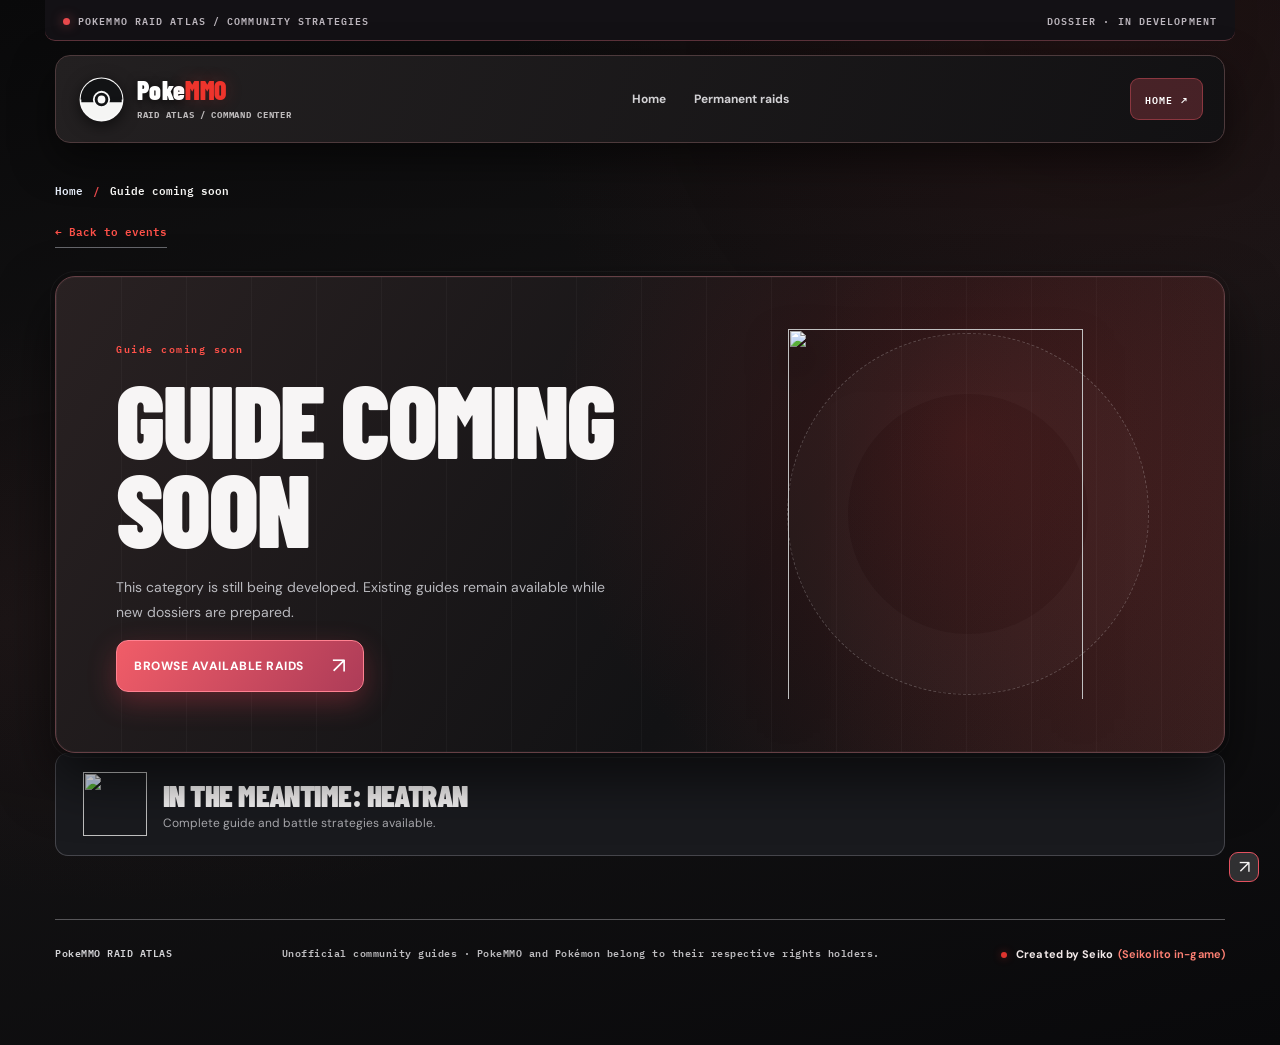
==== commit 14aed324: "credit: Seiko (Seikolito in-game) on coming-soon.html" ====
--- a/coming-soon.html
+++ b/coming-soon.html
@@ -1,6 +1,6 @@
-<!doctype html><html lang="en"><head><meta charset="utf-8"><meta name="viewport" content="width=device-width,initial-scale=1"><meta name="theme-color" content="#0d0e10"><meta name="description" content="Upcoming PokeMMO raid or event guide currently in development."><title>Coming soon — PokeMMO Raid Atlas</title><link rel="stylesheet" href="assets/raid-hub.css?v=20261025-enfinal5"><link rel="stylesheet" href="assets/raid-pro.css?v=20261025-enfinal5"><link rel="stylesheet" href="assets/raid-atlas.css?v=20261025-enfinal5"><link rel="stylesheet" href="assets/raid-site-polish.css?v=20261025-enfinal5"><link rel="stylesheet" href="assets/raid-redesign-v5.css?v=20261025-enfinal5"><link rel="stylesheet" href="assets/raid-redesign-v6-fr-parity-1.css?v=20261025-enfinal5"><link rel="stylesheet" href="assets/raid-redesign-v6-fr-parity-2.css?v=20261025-enfinal5"><link rel="stylesheet" href="assets/raid-redesign-v6-fr-parity-3.css?v=20261025-enfinal5"><link rel="stylesheet" href="assets/raid-redesign-v6-fr-parity-4.css?v=20261025-enfinal5"><link rel="stylesheet" href="assets/raid-redesign-v6-fr-parity-5.css?v=20261025-enfinal5"><link rel="stylesheet" href="assets/raid-redesign-v6-fr-parity-6.css?v=20261025-enfinal5"><link rel="stylesheet" href="assets/raid-redesign-v6-fr-parity-7.css?v=20261025-enfinal5"><link rel="stylesheet" href="assets/raid-premium-v8.css?v=20261025-en-v13c"><link rel="stylesheet" href="assets/raid-polish-v9.css?v=20261025-en-v13c"><link rel="stylesheet" href="assets/raid-finish-v10.css?v=20261025-en-v13c"><link rel="stylesheet" href="assets/raid-atmosphere-v11.css?v=20261025-en-v13c"><link rel="stylesheet" href="assets/raid-polish-v12.css?v=20261025-en-v13c"><link rel="stylesheet" href="assets/raid-polish-v13.css?v=20261025-en-v13c"></head><body><div class="site-wrap" id="top"><div class="mini-bar"><span><i class="rec"></i>POKEMMO RAID ATLAS / COMMUNITY STRATEGIES</span><span>DOSSIER · IN DEVELOPMENT</span></div><header class="topbar navbar"><a class="brand identity" href="index.html" aria-label="Home PokeMMO Raid Atlas"><span class="mark" aria-hidden="true"></span><span class="identity-text">POKÉ<b>MMO</b><small>RAID ATLAS / COMMAND CENTER</small></span></a><nav class="toplinks navlinks" aria-label="Navigation principale"><a href="index.html">Home</a><a href="permanent.html">Permanent raids</a></nav><a class="atlas-secondary" href="index.html">HOME ↗</a></header>
+<!doctype html><html lang="en"><head><meta charset="utf-8"><meta name="viewport" content="width=device-width,initial-scale=1"><meta name="theme-color" content="#0d0e10"><meta name="description" content="Upcoming PokeMMO raid or event guide currently in development."><title>Coming soon — PokeMMO Raid Atlas</title><link rel="stylesheet" href="assets/raid-hub.css?v=20261025-enfinal5"><link rel="stylesheet" href="assets/raid-pro.css?v=20261025-enfinal5"><link rel="stylesheet" href="assets/raid-atlas.css?v=20261025-enfinal5"><link rel="stylesheet" href="assets/raid-site-polish.css?v=20261025-enfinal5"><link rel="stylesheet" href="assets/raid-redesign-v5.css?v=20261025-enfinal5"><link rel="stylesheet" href="assets/raid-redesign-v6-fr-parity-1.css?v=20261025-enfinal5"><link rel="stylesheet" href="assets/raid-redesign-v6-fr-parity-2.css?v=20261025-enfinal5"><link rel="stylesheet" href="assets/raid-redesign-v6-fr-parity-3.css?v=20261025-enfinal5"><link rel="stylesheet" href="assets/raid-redesign-v6-fr-parity-4.css?v=20261025-enfinal5"><link rel="stylesheet" href="assets/raid-redesign-v6-fr-parity-5.css?v=20261025-enfinal5"><link rel="stylesheet" href="assets/raid-redesign-v6-fr-parity-6.css?v=20261025-enfinal5"><link rel="stylesheet" href="assets/raid-redesign-v6-fr-parity-7.css?v=20261025-enfinal5"><link rel="stylesheet" href="assets/raid-premium-v8.css?v=20261025-en-v13c"><link rel="stylesheet" href="assets/raid-polish-v9.css?v=20261025-en-v13c"><link rel="stylesheet" href="assets/raid-finish-v10.css?v=20261025-en-v13c"><link rel="stylesheet" href="assets/raid-atmosphere-v11.css?v=20261025-en-v13c"><link rel="stylesheet" href="assets/raid-polish-v12.css?v=20261025-en-v13c"><link rel="stylesheet" href="assets/raid-polish-v13.css?v=20261025-en-v13c"><link rel="stylesheet" href="assets/raid-polish-v14.css?v=20261025-en-v14b"></head><body><div class="site-wrap" id="top"><div class="mini-bar"><span><i class="rec"></i>POKEMMO RAID ATLAS / COMMUNITY STRATEGIES</span><span>DOSSIER · IN DEVELOPMENT</span></div><header class="topbar navbar"><a class="brand identity" href="index.html" aria-label="Home PokeMMO Raid Atlas"><span class="mark" aria-hidden="true"></span><span class="identity-text">POKÉ<b>MMO</b><small>RAID ATLAS / COMMAND CENTER</small></span></a><nav class="toplinks navlinks" aria-label="Navigation principale"><a href="index.html">Home</a><a href="permanent.html">Permanent raids</a></nav><a class="atlas-secondary" href="index.html">HOME ↗</a></header>
 <main><nav class="atlas-breadcrumb" aria-label="Fil d’Ariane"><a href="index.html">Home</a><span class="sep">/</span><span id="breadcrumb-event" aria-current="page">Coming soon</span></nav><a class="atlas-back" id="back-link" href="index.html">← Back to events</a>
 <section class="atlas-soon" aria-labelledby="event-title"><div class="atlas-soon-copy"><span class="atlas-kicker" id="event-subtitle">Guide coming soon</span><h1 id="event-title">This guide is coming soon.</h1><p>This category is still being developed. Existing guides remain available while new dossiers are prepared.</p><a class="primary-button" href="permanent.html">BROWSE AVAILABLE RAIDS <span class="arr" aria-hidden="true">↗</span></a></div><div class="atlas-soon-art"><img id="event-artwork" src="https://raw.githubusercontent.com/PokeAPI/sprites/master/sprites/pokemon/other/official-artwork/485.png" alt="" width="475" height="475"></div></section>
 <a class="atlas-soon-foot" href="permanent.html" aria-label="Accéder aux raids permanents et au guide Heatran"><div><img src="https://raw.githubusercontent.com/PokeAPI/sprites/master/sprites/pokemon/other/official-artwork/485.png" width="80" height="80" alt=""><span><h2>In the meantime: Heatran</h2><p>Complete guide and battle strategies available.</p></span></div><span class="event-foot" aria-hidden="true">↗</span></a></main>
 <script>const names={halloween:'Halloween Event',christmas:'Christmas Event',lunar:'Lunar New Year Event'};const raids={cresselia:'Cresselia',meloetta:'Meloetta',cobaltium:'Cobaltium',terrakium:'Terrakium',viridium:'Viridium'};const type=new URLSearchParams(location.search).get('event')||'';const permanent=type.startsWith('raid-');const title=permanent?(raids[type.slice(5)]||'Raid permanent '+type.slice(5)):(names[type]||'Guide coming soon');document.getElementById('event-title').textContent=title;document.getElementById('breadcrumb-event').textContent=title;document.getElementById('event-subtitle').textContent='Guide coming soon';if(permanent){let a=document.getElementById('back-link');a.href='permanent.html';a.textContent='← Back to permanent raids'}
-const artIds={halloween:94,christmas:225,lunar:130,'raid-cresselia':488,'raid-meloetta':648,'raid-cobaltium':638,'raid-terrakium':639,'raid-viridium':640};const artwork=document.getElementById('event-artwork');artwork.src='https://raw.githubusercontent.com/PokeAPI/sprites/master/sprites/pokemon/other/official-artwork/'+(artIds[type]||485)+'.png';</script><footer class="atlas-footer"><b>PokeMMO RAID ATLAS</b><span>Unofficial community guides · PokeMMO and Pokémon belong to their respective rights holders.</span></footer></div><script src="assets/raid-premium-v8.js?v=20261025-en-v13c"></script><script src="assets/raid-polish-v9.js?v=20261025-en-v13c"></script></body></html>+const artIds={halloween:94,christmas:225,lunar:130,'raid-cresselia':488,'raid-meloetta':648,'raid-cobaltium':638,'raid-terrakium':639,'raid-viridium':640};const artwork=document.getElementById('event-artwork');artwork.src='https://raw.githubusercontent.com/PokeAPI/sprites/master/sprites/pokemon/other/official-artwork/'+(artIds[type]||485)+'.png';</script><footer class="atlas-footer"><b>PokeMMO RAID ATLAS</b><span>Unofficial community guides · PokeMMO and Pokémon belong to their respective rights holders.</span><span class="raid-made-by">Created by Seiko <span class="raid-made-by-alias">(Seikolito in-game)</span></span></footer></div><script src="assets/raid-premium-v8.js?v=20261025-en-v14b"></script><script src="assets/raid-polish-v9.js?v=20261025-en-v13c"></script></body></html>
--- a/assets/raid-polish-v14.css
+++ b/assets/raid-polish-v14.css
@@ -0,0 +1,80 @@
+/* RAID ATLAS — V14 validated visual corrections.
+   Shared battle artwork and tightly controlled den positioning.
+   Layout, rotations and all 4 role selectors are untouched.
+*/
+body.raid-template-ready .raid-template-content .battle-grid .card img.raid-action-art,
+body.raid-template-ready .raid-template-content .battle-grid .card img.sprite.raid-action-art,
+body.raid-template-ready .raid-template-content .battle-grid .card img.raid-action-art.raid-artwork-hd,
+body.raid-template-ready .raid-template-content :is(.cres-grid,.h25-battle-grid,.raid-template-action-grid,.pump-route-grid) img.raid-action-art{
+  display:block!important;
+  background:transparent!important;
+  background-color:transparent!important;
+  background-image:none!important;
+  border:0!important;
+  border-radius:0!important;
+  outline:0!important;
+  box-shadow:none!important;
+  mix-blend-mode:normal!important;
+  -webkit-mask-image:none!important;
+  mask-image:none!important;
+  object-fit:contain!important;
+  object-position:center!important;
+  image-rendering:auto!important;
+  filter:drop-shadow(0 9px 12px #0008)!important;
+}
+body.raid-template-ready .raid-template-content .battle-grid .card .raid-action-art-row,
+body.raid-template-ready .raid-template-content :is(.cres-grid,.h25-battle-grid,.raid-template-action-grid) .raid-action-art-row{
+  background:transparent!important;
+  background-color:transparent!important;
+  background-image:none!important;
+  border:0!important;
+  box-shadow:none!important;
+}
+body.raid-template-ready .raid-template-content .battle-grid .card .raid-action-art-row::before,
+body.raid-template-ready .raid-template-content .battle-grid .card .raid-action-art-row::after{
+  background:none!important;
+  box-shadow:none!important;
+  content:none!important;
+}
+/* Keep the Pokémon's official translucent artwork fully visible on all states. */
+body.raid-template-ready .raid-template-content .battle-grid .card:hover img.raid-action-art{
+  transform:scale(1.05)!important;
+  filter:drop-shadow(0 12px 12px #0009)!important;
+}
+/* The den is slightly right of center in the untrimmed GIF: shift the picture just 1.5% left
+   in its frame without increasing the V13 zoom or cutting stairs off. */
+.site-wrap .raid-v9-den-art .raid-v9-den-photo.raid-v10-den-gif{
+  background-position:center center,51.5% 50%!important;
+  background-size:100% 100%,auto 130%!important;
+}
+@media(max-width:650px){
+  .site-wrap .raid-v9-den-art .raid-v9-den-photo.raid-v10-den-gif{
+    background-position:center center,51.5% 50%!important;
+    background-size:100% 100%,auto 130%!important;
+  }
+}
+@media(prefers-reduced-motion:reduce){
+  body.raid-template-ready .raid-template-content img.raid-action-art{
+    transition:none!important;transform:none!important
+  }
+}
+
+/* Shared credit across all guides, while keeping existing source citations. */
+footer .raid-made-by{
+  display:inline-flex!important;
+  align-items:baseline!important;
+  flex-wrap:wrap!important;
+  gap:5px!important;
+  margin-left:12px!important;
+  padding:3px 0!important;
+  color:#f2e9e9!important;
+  font:700 11px/1.5 "DM Sans",system-ui,sans-serif!important;
+  letter-spacing:.01em!important;
+}
+footer .raid-made-by-alias{
+  color:#ff8174!important;
+  font-weight:650!important;
+}
+@media(max-width:750px){
+ footer .raid-made-by{display:flex!important;margin:9px 0 0!important}
+}
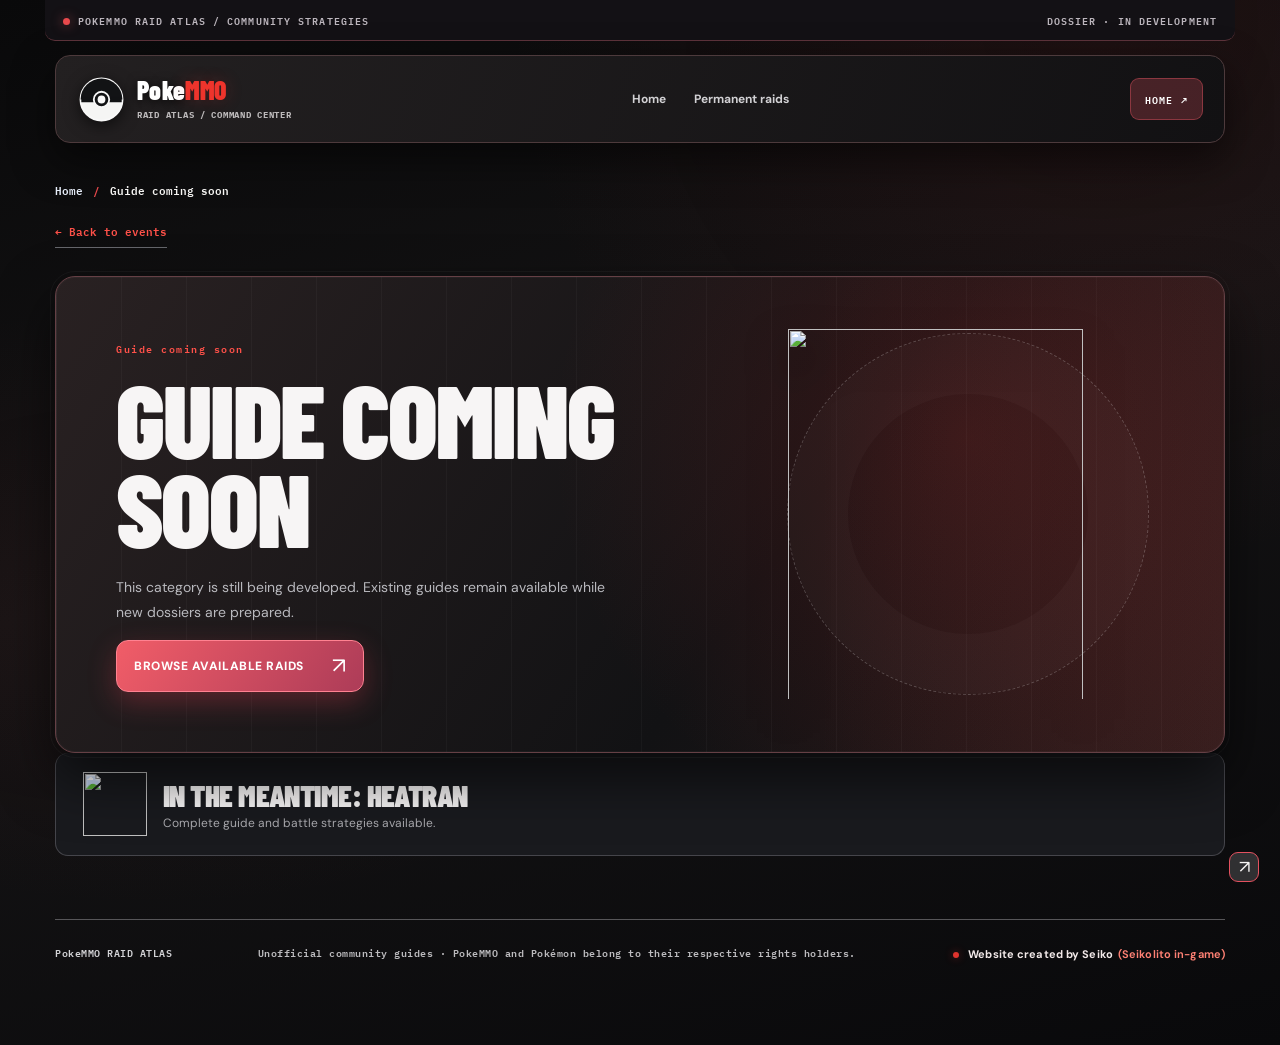
==== commit 42d53ec2: "feat(en v15): exact French sources UI parity and website credit" ====
--- a/coming-soon.html
+++ b/coming-soon.html
@@ -1,6 +1,6 @@
-<!doctype html><html lang="en"><head><meta charset="utf-8"><meta name="viewport" content="width=device-width,initial-scale=1"><meta name="theme-color" content="#0d0e10"><meta name="description" content="Upcoming PokeMMO raid or event guide currently in development."><title>Coming soon — PokeMMO Raid Atlas</title><link rel="stylesheet" href="assets/raid-hub.css?v=20261025-enfinal5"><link rel="stylesheet" href="assets/raid-pro.css?v=20261025-enfinal5"><link rel="stylesheet" href="assets/raid-atlas.css?v=20261025-enfinal5"><link rel="stylesheet" href="assets/raid-site-polish.css?v=20261025-enfinal5"><link rel="stylesheet" href="assets/raid-redesign-v5.css?v=20261025-enfinal5"><link rel="stylesheet" href="assets/raid-redesign-v6-fr-parity-1.css?v=20261025-enfinal5"><link rel="stylesheet" href="assets/raid-redesign-v6-fr-parity-2.css?v=20261025-enfinal5"><link rel="stylesheet" href="assets/raid-redesign-v6-fr-parity-3.css?v=20261025-enfinal5"><link rel="stylesheet" href="assets/raid-redesign-v6-fr-parity-4.css?v=20261025-enfinal5"><link rel="stylesheet" href="assets/raid-redesign-v6-fr-parity-5.css?v=20261025-enfinal5"><link rel="stylesheet" href="assets/raid-redesign-v6-fr-parity-6.css?v=20261025-enfinal5"><link rel="stylesheet" href="assets/raid-redesign-v6-fr-parity-7.css?v=20261025-enfinal5"><link rel="stylesheet" href="assets/raid-premium-v8.css?v=20261025-en-v13c"><link rel="stylesheet" href="assets/raid-polish-v9.css?v=20261025-en-v13c"><link rel="stylesheet" href="assets/raid-finish-v10.css?v=20261025-en-v13c"><link rel="stylesheet" href="assets/raid-atmosphere-v11.css?v=20261025-en-v13c"><link rel="stylesheet" href="assets/raid-polish-v12.css?v=20261025-en-v13c"><link rel="stylesheet" href="assets/raid-polish-v13.css?v=20261025-en-v13c"><link rel="stylesheet" href="assets/raid-polish-v14.css?v=20261025-en-v14b"></head><body><div class="site-wrap" id="top"><div class="mini-bar"><span><i class="rec"></i>POKEMMO RAID ATLAS / COMMUNITY STRATEGIES</span><span>DOSSIER · IN DEVELOPMENT</span></div><header class="topbar navbar"><a class="brand identity" href="index.html" aria-label="Home PokeMMO Raid Atlas"><span class="mark" aria-hidden="true"></span><span class="identity-text">POKÉ<b>MMO</b><small>RAID ATLAS / COMMAND CENTER</small></span></a><nav class="toplinks navlinks" aria-label="Navigation principale"><a href="index.html">Home</a><a href="permanent.html">Permanent raids</a></nav><a class="atlas-secondary" href="index.html">HOME ↗</a></header>
-<main><nav class="atlas-breadcrumb" aria-label="Fil d’Ariane"><a href="index.html">Home</a><span class="sep">/</span><span id="breadcrumb-event" aria-current="page">Coming soon</span></nav><a class="atlas-back" id="back-link" href="index.html">← Back to events</a>
+<!doctype html><html lang="en"><head><meta charset="utf-8"><meta name="viewport" content="width=device-width,initial-scale=1"><meta name="theme-color" content="#0d0e10"><meta name="description" content="Upcoming PokeMMO raid or event guide currently in development."><title>Coming soon — PokeMMO Raid Atlas</title><link rel="stylesheet" href="assets/raid-hub.css?v=20261025-enfinal5"><link rel="stylesheet" href="assets/raid-pro.css?v=20261025-enfinal5"><link rel="stylesheet" href="assets/raid-atlas.css?v=20261025-enfinal5"><link rel="stylesheet" href="assets/raid-site-polish.css?v=20261025-enfinal5"><link rel="stylesheet" href="assets/raid-redesign-v5.css?v=20261025-enfinal5"><link rel="stylesheet" href="assets/raid-redesign-v6-fr-parity-1.css?v=20261025-enfinal5"><link rel="stylesheet" href="assets/raid-redesign-v6-fr-parity-2.css?v=20261025-enfinal5"><link rel="stylesheet" href="assets/raid-redesign-v6-fr-parity-3.css?v=20261025-enfinal5"><link rel="stylesheet" href="assets/raid-redesign-v6-fr-parity-4.css?v=20261025-enfinal5"><link rel="stylesheet" href="assets/raid-redesign-v6-fr-parity-5.css?v=20261025-enfinal5"><link rel="stylesheet" href="assets/raid-redesign-v6-fr-parity-6.css?v=20261025-enfinal5"><link rel="stylesheet" href="assets/raid-redesign-v6-fr-parity-7.css?v=20261025-enfinal5"><link rel="stylesheet" href="assets/raid-premium-v8.css?v=20261025-en-v13c"><link rel="stylesheet" href="assets/raid-polish-v9.css?v=20261025-en-v13c"><link rel="stylesheet" href="assets/raid-finish-v10.css?v=20261025-en-v13c"><link rel="stylesheet" href="assets/raid-atmosphere-v11.css?v=20261025-en-v13c"><link rel="stylesheet" href="assets/raid-polish-v12.css?v=20261025-en-v13c"><link rel="stylesheet" href="assets/raid-polish-v13.css?v=20261025-en-v13c"><link rel="stylesheet" href="assets/raid-polish-v14.css?v=20261025-en-v14b"></head><body><div class="site-wrap" id="top"><div class="mini-bar"><span><i class="rec"></i>POKEMMO RAID ATLAS / COMMUNITY STRATEGIES</span><span>DOSSIER · IN DEVELOPMENT</span></div><header class="topbar navbar"><a class="brand identity" href="index.html" aria-label="Home PokeMMO Raid Atlas"><span class="mark" aria-hidden="true"></span><span class="identity-text">POKE<b>MMO</b><small>RAID ATLAS / COMMAND CENTER</small></span></a><nav class="toplinks navlinks" aria-label="Main navigation"><a href="index.html">Home</a><a href="permanent.html">Permanent raids</a></nav><a class="atlas-secondary" href="index.html">HOME ↗</a></header>
+<main><nav class="atlas-breadcrumb" aria-label="Breadcrumb"><a href="index.html">Home</a><span class="sep">/</span><span id="breadcrumb-event" aria-current="page">Coming soon</span></nav><a class="atlas-back" id="back-link" href="index.html">← Back to events</a>
 <section class="atlas-soon" aria-labelledby="event-title"><div class="atlas-soon-copy"><span class="atlas-kicker" id="event-subtitle">Guide coming soon</span><h1 id="event-title">This guide is coming soon.</h1><p>This category is still being developed. Existing guides remain available while new dossiers are prepared.</p><a class="primary-button" href="permanent.html">BROWSE AVAILABLE RAIDS <span class="arr" aria-hidden="true">↗</span></a></div><div class="atlas-soon-art"><img id="event-artwork" src="https://raw.githubusercontent.com/PokeAPI/sprites/master/sprites/pokemon/other/official-artwork/485.png" alt="" width="475" height="475"></div></section>
-<a class="atlas-soon-foot" href="permanent.html" aria-label="Accéder aux raids permanents et au guide Heatran"><div><img src="https://raw.githubusercontent.com/PokeAPI/sprites/master/sprites/pokemon/other/official-artwork/485.png" width="80" height="80" alt=""><span><h2>In the meantime: Heatran</h2><p>Complete guide and battle strategies available.</p></span></div><span class="event-foot" aria-hidden="true">↗</span></a></main>
-<script>const names={halloween:'Halloween Event',christmas:'Christmas Event',lunar:'Lunar New Year Event'};const raids={cresselia:'Cresselia',meloetta:'Meloetta',cobaltium:'Cobaltium',terrakium:'Terrakium',viridium:'Viridium'};const type=new URLSearchParams(location.search).get('event')||'';const permanent=type.startsWith('raid-');const title=permanent?(raids[type.slice(5)]||'Raid permanent '+type.slice(5)):(names[type]||'Guide coming soon');document.getElementById('event-title').textContent=title;document.getElementById('breadcrumb-event').textContent=title;document.getElementById('event-subtitle').textContent='Guide coming soon';if(permanent){let a=document.getElementById('back-link');a.href='permanent.html';a.textContent='← Back to permanent raids'}
-const artIds={halloween:94,christmas:225,lunar:130,'raid-cresselia':488,'raid-meloetta':648,'raid-cobaltium':638,'raid-terrakium':639,'raid-viridium':640};const artwork=document.getElementById('event-artwork');artwork.src='https://raw.githubusercontent.com/PokeAPI/sprites/master/sprites/pokemon/other/official-artwork/'+(artIds[type]||485)+'.png';</script><footer class="atlas-footer"><b>PokeMMO RAID ATLAS</b><span>Unofficial community guides · PokeMMO and Pokémon belong to their respective rights holders.</span><span class="raid-made-by">Created by Seiko <span class="raid-made-by-alias">(Seikolito in-game)</span></span></footer></div><script src="assets/raid-premium-v8.js?v=20261025-en-v14b"></script><script src="assets/raid-polish-v9.js?v=20261025-en-v13c"></script></body></html>+<a class="atlas-soon-foot" href="permanent.html" aria-label="Open permanent raids and the Heatran guide"><div><img src="https://raw.githubusercontent.com/PokeAPI/sprites/master/sprites/pokemon/other/official-artwork/485.png" width="80" height="80" alt=""><span><h2>In the meantime: Heatran</h2><p>Complete guide and battle strategies available.</p></span></div><span class="event-foot" aria-hidden="true">↗</span></a></main>
+<script>const names={halloween:'Halloween Event',christmas:'Christmas Event',lunar:'Lunar New Year Event'};const raids={cresselia:'Cresselia',meloetta:'Meloetta',cobaltium:'Cobalion',terrakium:'Terrakion',viridium:'Virizion'};const type=new URLSearchParams(location.search).get('event')||'';const permanent=type.startsWith('raid-');const title=permanent?(raids[type.slice(5)]||'Permanent raid '+type.slice(5)):(names[type]||'Guide coming soon');document.getElementById('event-title').textContent=title;document.getElementById('breadcrumb-event').textContent=title;document.getElementById('event-subtitle').textContent='Guide coming soon';if(permanent){let a=document.getElementById('back-link');a.href='permanent.html';a.textContent='← Back to permanent raids'}
+const artIds={halloween:94,christmas:225,lunar:130,'raid-cresselia':488,'raid-meloetta':648,'raid-cobaltium':638,'raid-terrakium':639,'raid-viridium':640};const artwork=document.getElementById('event-artwork');artwork.src='https://raw.githubusercontent.com/PokeAPI/sprites/master/sprites/pokemon/other/official-artwork/'+(artIds[type]||485)+'.png';</script><footer class="atlas-footer"><b>PokeMMO RAID ATLAS</b><span>Unofficial community guides · PokeMMO and Pokémon belong to their respective rights holders.</span><span class="raid-made-by">Website created by Seiko <span class="raid-made-by-alias">(Seikolito in-game)</span></span></footer></div><script src="assets/raid-premium-v8.js?v=20261025-en-v14b"></script><script src="assets/raid-polish-v9.js?v=20261025-en-v13c"></script></body></html>
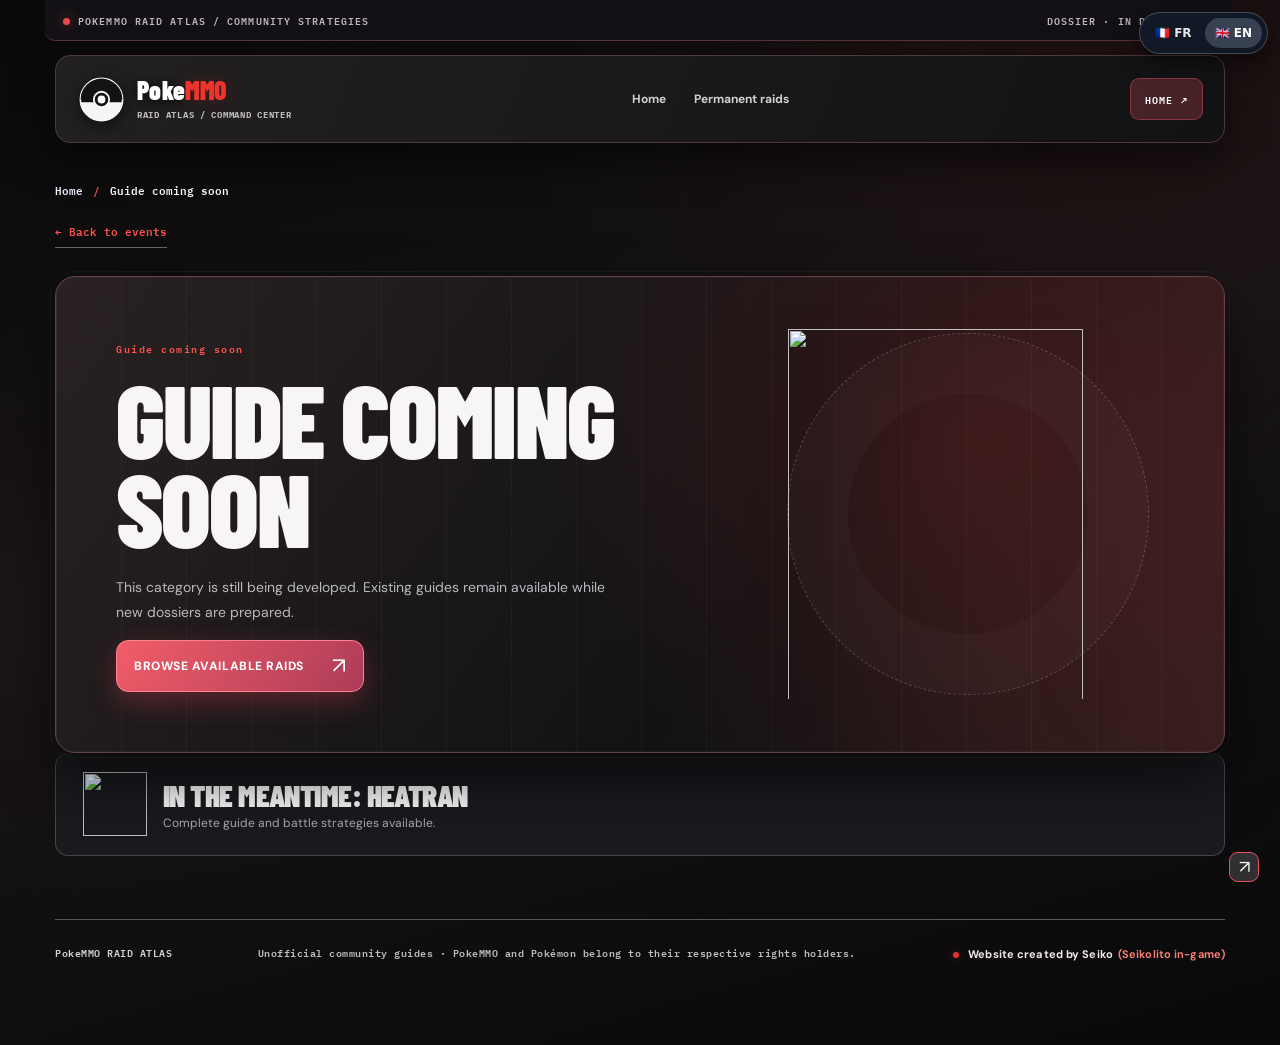
==== commit 1eb23d80: "Add top-right FR/EN same-page language switcher" ====
--- a/coming-soon.html
+++ b/coming-soon.html
@@ -3,4 +3,4 @@
 <section class="atlas-soon" aria-labelledby="event-title"><div class="atlas-soon-copy"><span class="atlas-kicker" id="event-subtitle">Guide coming soon</span><h1 id="event-title">This guide is coming soon.</h1><p>This category is still being developed. Existing guides remain available while new dossiers are prepared.</p><a class="primary-button" href="permanent.html">BROWSE AVAILABLE RAIDS <span class="arr" aria-hidden="true">↗</span></a></div><div class="atlas-soon-art"><img id="event-artwork" src="https://raw.githubusercontent.com/PokeAPI/sprites/master/sprites/pokemon/other/official-artwork/485.png" alt="" width="475" height="475"></div></section>
 <a class="atlas-soon-foot" href="permanent.html" aria-label="Open permanent raids and the Heatran guide"><div><img src="https://raw.githubusercontent.com/PokeAPI/sprites/master/sprites/pokemon/other/official-artwork/485.png" width="80" height="80" alt=""><span><h2>In the meantime: Heatran</h2><p>Complete guide and battle strategies available.</p></span></div><span class="event-foot" aria-hidden="true">↗</span></a></main>
 <script>const names={halloween:'Halloween Event',christmas:'Christmas Event',lunar:'Lunar New Year Event'};const raids={cresselia:'Cresselia',meloetta:'Meloetta',cobaltium:'Cobalion',terrakium:'Terrakion',viridium:'Virizion'};const type=new URLSearchParams(location.search).get('event')||'';const permanent=type.startsWith('raid-');const title=permanent?(raids[type.slice(5)]||'Permanent raid '+type.slice(5)):(names[type]||'Guide coming soon');document.getElementById('event-title').textContent=title;document.getElementById('breadcrumb-event').textContent=title;document.getElementById('event-subtitle').textContent='Guide coming soon';if(permanent){let a=document.getElementById('back-link');a.href='permanent.html';a.textContent='← Back to permanent raids'}
-const artIds={halloween:94,christmas:225,lunar:130,'raid-cresselia':488,'raid-meloetta':648,'raid-cobaltium':638,'raid-terrakium':639,'raid-viridium':640};const artwork=document.getElementById('event-artwork');artwork.src='https://raw.githubusercontent.com/PokeAPI/sprites/master/sprites/pokemon/other/official-artwork/'+(artIds[type]||485)+'.png';</script><footer class="atlas-footer"><b>PokeMMO RAID ATLAS</b><span>Unofficial community guides · PokeMMO and Pokémon belong to their respective rights holders.</span><span class="raid-made-by">Website created by Seiko <span class="raid-made-by-alias">(Seikolito in-game)</span></span></footer></div><script src="assets/raid-premium-v8.js?v=20261025-en-v14b"></script><script src="assets/raid-polish-v9.js?v=20261025-en-v13c"></script></body></html>+const artIds={halloween:94,christmas:225,lunar:130,'raid-cresselia':488,'raid-meloetta':648,'raid-cobaltium':638,'raid-terrakium':639,'raid-viridium':640};const artwork=document.getElementById('event-artwork');artwork.src='https://raw.githubusercontent.com/PokeAPI/sprites/master/sprites/pokemon/other/official-artwork/'+(artIds[type]||485)+'.png';</script><footer class="atlas-footer"><b>PokeMMO RAID ATLAS</b><span>Unofficial community guides · PokeMMO and Pokémon belong to their respective rights holders.</span><span class="raid-made-by">Website created by Seiko <span class="raid-made-by-alias">(Seikolito in-game)</span></span></footer></div><script src="assets/raid-premium-v8.js?v=20261025-en-v14b"></script><script src="assets/raid-polish-v9.js?v=20261025-en-v13c"></script><style id="raid-language-switch-style">#raid-language-switch{position:fixed;top:max(12px,env(safe-area-inset-top));right:max(12px,env(safe-area-inset-right));z-index:2147483000;display:flex;align-items:center;gap:3px;padding:5px;border:1px solid #ffffff38;border-radius:999px;background:#111827ed;box-shadow:0 5px 24px #0009;backdrop-filter:blur(12px);font:700 12px/1.2 system-ui,sans-serif}#raid-language-switch a{display:inline-flex;align-items:center;justify-content:center;gap:5px;padding:8px 10px;border-radius:999px;color:#e5e7eb;text-decoration:none;white-space:nowrap}#raid-language-switch a[aria-current="page"]{background:#374151;color:white;cursor:default}#raid-language-switch a:not([aria-current]):hover,#raid-language-switch a:not([aria-current]):focus-visible{background:#475569;color:white;outline:2px solid #f9a8d4;outline-offset:1px}@media(max-width:480px){#raid-language-switch{top:max(7px,env(safe-area-inset-top));right:max(7px,env(safe-area-inset-right));font-size:11px}#raid-language-switch a{padding:7px 8px}}</style><nav id="raid-language-switch" aria-label="Website language"><a lang="fr" hreflang="fr" href="https://pokemmo-raids-fr.pages.dev/"  title="Version française">🇫🇷 FR</a><a lang="en" hreflang="en" href="https://pokemmo-raids.pages.dev/" aria-current="page" title="English version">🇬🇧 EN</a></nav><script id="raid-language-switch-script">(function(){var nav=document.getElementById("raid-language-switch");if(!nav)return;var path=location.pathname;var suffix=location.search+location.hash;var fr=nav.querySelector('a[lang="fr"]'),en=nav.querySelector('a[lang="en"]');fr.href="https://pokemmo-raids-fr.pages.dev"+path+suffix;en.href="https://pokemmo-raids.pages.dev"+path+suffix;})();</script></body></html>
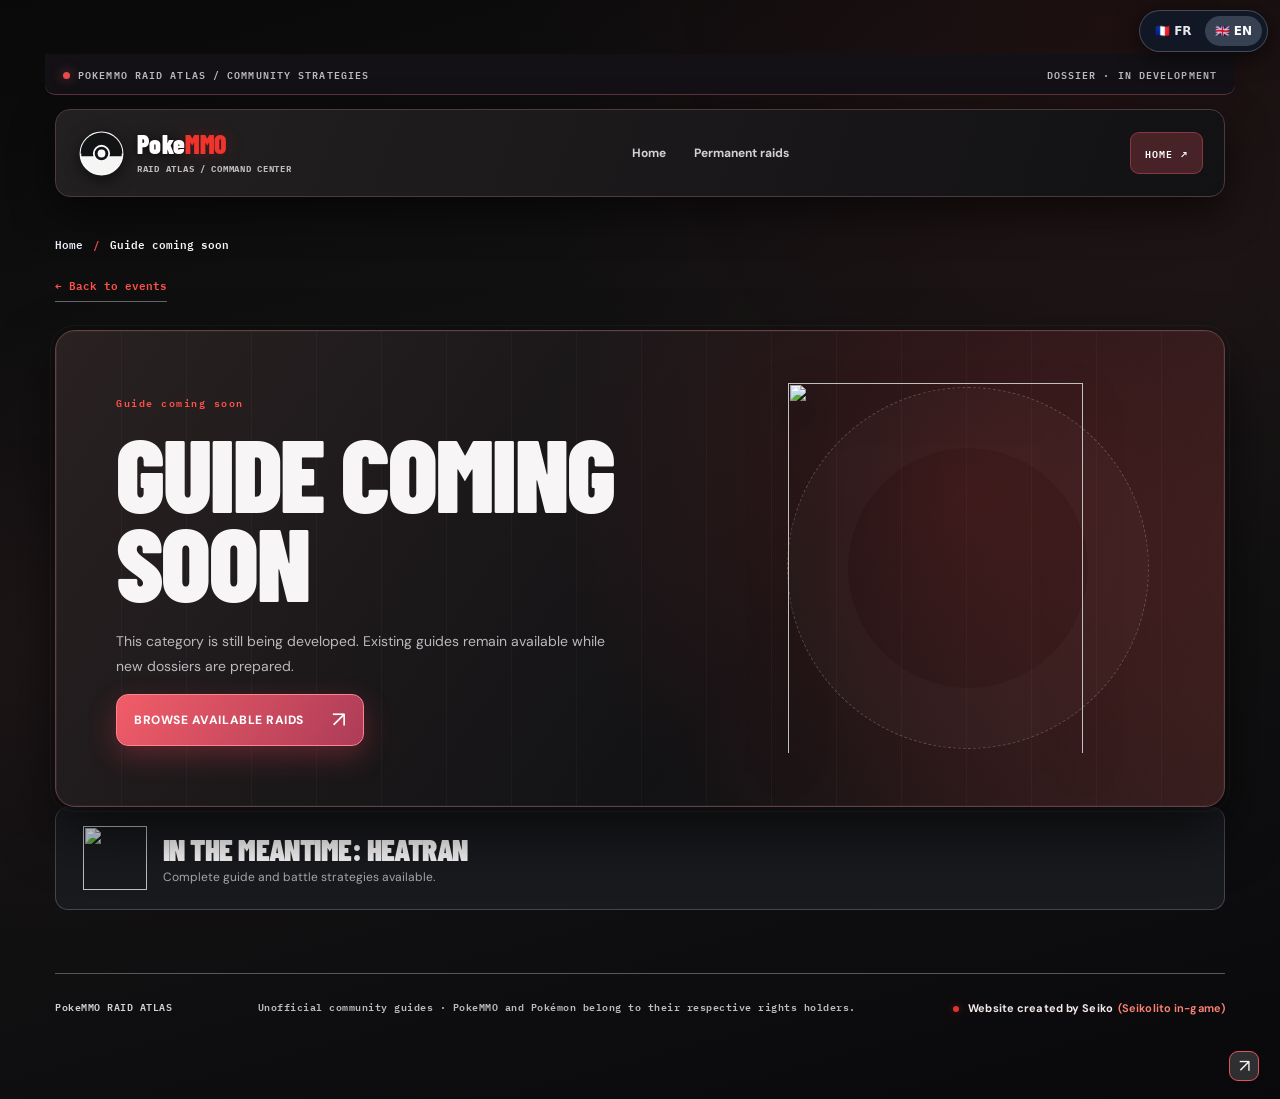
==== commit 645d9a6a: "Integrate language links in top-right page header instead of floating overlay" ====
--- a/coming-soon.html
+++ b/coming-soon.html
@@ -3,4 +3,4 @@
 <section class="atlas-soon" aria-labelledby="event-title"><div class="atlas-soon-copy"><span class="atlas-kicker" id="event-subtitle">Guide coming soon</span><h1 id="event-title">This guide is coming soon.</h1><p>This category is still being developed. Existing guides remain available while new dossiers are prepared.</p><a class="primary-button" href="permanent.html">BROWSE AVAILABLE RAIDS <span class="arr" aria-hidden="true">↗</span></a></div><div class="atlas-soon-art"><img id="event-artwork" src="https://raw.githubusercontent.com/PokeAPI/sprites/master/sprites/pokemon/other/official-artwork/485.png" alt="" width="475" height="475"></div></section>
 <a class="atlas-soon-foot" href="permanent.html" aria-label="Open permanent raids and the Heatran guide"><div><img src="https://raw.githubusercontent.com/PokeAPI/sprites/master/sprites/pokemon/other/official-artwork/485.png" width="80" height="80" alt=""><span><h2>In the meantime: Heatran</h2><p>Complete guide and battle strategies available.</p></span></div><span class="event-foot" aria-hidden="true">↗</span></a></main>
 <script>const names={halloween:'Halloween Event',christmas:'Christmas Event',lunar:'Lunar New Year Event'};const raids={cresselia:'Cresselia',meloetta:'Meloetta',cobaltium:'Cobalion',terrakium:'Terrakion',viridium:'Virizion'};const type=new URLSearchParams(location.search).get('event')||'';const permanent=type.startsWith('raid-');const title=permanent?(raids[type.slice(5)]||'Permanent raid '+type.slice(5)):(names[type]||'Guide coming soon');document.getElementById('event-title').textContent=title;document.getElementById('breadcrumb-event').textContent=title;document.getElementById('event-subtitle').textContent='Guide coming soon';if(permanent){let a=document.getElementById('back-link');a.href='permanent.html';a.textContent='← Back to permanent raids'}
-const artIds={halloween:94,christmas:225,lunar:130,'raid-cresselia':488,'raid-meloetta':648,'raid-cobaltium':638,'raid-terrakium':639,'raid-viridium':640};const artwork=document.getElementById('event-artwork');artwork.src='https://raw.githubusercontent.com/PokeAPI/sprites/master/sprites/pokemon/other/official-artwork/'+(artIds[type]||485)+'.png';</script><footer class="atlas-footer"><b>PokeMMO RAID ATLAS</b><span>Unofficial community guides · PokeMMO and Pokémon belong to their respective rights holders.</span><span class="raid-made-by">Website created by Seiko <span class="raid-made-by-alias">(Seikolito in-game)</span></span></footer></div><script src="assets/raid-premium-v8.js?v=20261025-en-v14b"></script><script src="assets/raid-polish-v9.js?v=20261025-en-v13c"></script><style id="raid-language-switch-style">#raid-language-switch{position:fixed;top:max(12px,env(safe-area-inset-top));right:max(12px,env(safe-area-inset-right));z-index:2147483000;display:flex;align-items:center;gap:3px;padding:5px;border:1px solid #ffffff38;border-radius:999px;background:#111827ed;box-shadow:0 5px 24px #0009;backdrop-filter:blur(12px);font:700 12px/1.2 system-ui,sans-serif}#raid-language-switch a{display:inline-flex;align-items:center;justify-content:center;gap:5px;padding:8px 10px;border-radius:999px;color:#e5e7eb;text-decoration:none;white-space:nowrap}#raid-language-switch a[aria-current="page"]{background:#374151;color:white;cursor:default}#raid-language-switch a:not([aria-current]):hover,#raid-language-switch a:not([aria-current]):focus-visible{background:#475569;color:white;outline:2px solid #f9a8d4;outline-offset:1px}@media(max-width:480px){#raid-language-switch{top:max(7px,env(safe-area-inset-top));right:max(7px,env(safe-area-inset-right));font-size:11px}#raid-language-switch a{padding:7px 8px}}</style><nav id="raid-language-switch" aria-label="Website language"><a lang="fr" hreflang="fr" href="https://pokemmo-raids-fr.pages.dev/"  title="Version française">🇫🇷 FR</a><a lang="en" hreflang="en" href="https://pokemmo-raids.pages.dev/" aria-current="page" title="English version">🇬🇧 EN</a></nav><script id="raid-language-switch-script">(function(){var nav=document.getElementById("raid-language-switch");if(!nav)return;var path=location.pathname;var suffix=location.search+location.hash;var fr=nav.querySelector('a[lang="fr"]'),en=nav.querySelector('a[lang="en"]');fr.href="https://pokemmo-raids-fr.pages.dev"+path+suffix;en.href="https://pokemmo-raids.pages.dev"+path+suffix;})();</script></body></html>+const artIds={halloween:94,christmas:225,lunar:130,'raid-cresselia':488,'raid-meloetta':648,'raid-cobaltium':638,'raid-terrakium':639,'raid-viridium':640};const artwork=document.getElementById('event-artwork');artwork.src='https://raw.githubusercontent.com/PokeAPI/sprites/master/sprites/pokemon/other/official-artwork/'+(artIds[type]||485)+'.png';</script><footer class="atlas-footer"><b>PokeMMO RAID ATLAS</b><span>Unofficial community guides · PokeMMO and Pokémon belong to their respective rights holders.</span><span class="raid-made-by">Website created by Seiko <span class="raid-made-by-alias">(Seikolito in-game)</span></span></footer></div><script src="assets/raid-premium-v8.js?v=20261025-en-v14b"></script><script src="assets/raid-polish-v9.js?v=20261025-en-v13c"></script><style id="raid-language-switch-style">body{position:relative;padding-top:max(54px,env(safe-area-inset-top))!important;}#raid-language-switch{position:absolute;top:10px;right:12px;z-index:100;display:flex;align-items:center;gap:3px;padding:5px;border:1px solid #ffffff38;border-radius:999px;background:#111827ed;box-shadow:0 5px 24px #0009;backdrop-filter:blur(12px);font:700 12px/1.2 system-ui,sans-serif}#raid-language-switch a{display:inline-flex;align-items:center;justify-content:center;gap:5px;padding:8px 10px;border-radius:999px;color:#e5e7eb;text-decoration:none;white-space:nowrap}#raid-language-switch a[aria-current="page"]{background:#374151;color:white;cursor:default}#raid-language-switch a:not([aria-current]):hover,#raid-language-switch a:not([aria-current]):focus-visible{background:#475569;color:white;outline:2px solid #f9a8d4;outline-offset:1px}@media(max-width:480px){#raid-language-switch{top:7px;right:7px;font-size:11px}#raid-language-switch a{padding:7px 8px}}</style><nav id="raid-language-switch" aria-label="Website language"><a lang="fr" hreflang="fr" href="https://pokemmo-raids-fr.pages.dev/"  title="Version française">🇫🇷 FR</a><a lang="en" hreflang="en" href="https://pokemmo-raids.pages.dev/" aria-current="page" title="English version">🇬🇧 EN</a></nav><script id="raid-language-switch-script">(function(){var nav=document.getElementById("raid-language-switch");if(!nav)return;var path=location.pathname;var suffix=location.search+location.hash;var fr=nav.querySelector('a[lang="fr"]'),en=nav.querySelector('a[lang="en"]');fr.href="https://pokemmo-raids-fr.pages.dev"+path+suffix;en.href="https://pokemmo-raids.pages.dev"+path+suffix;})();</script></body></html>
